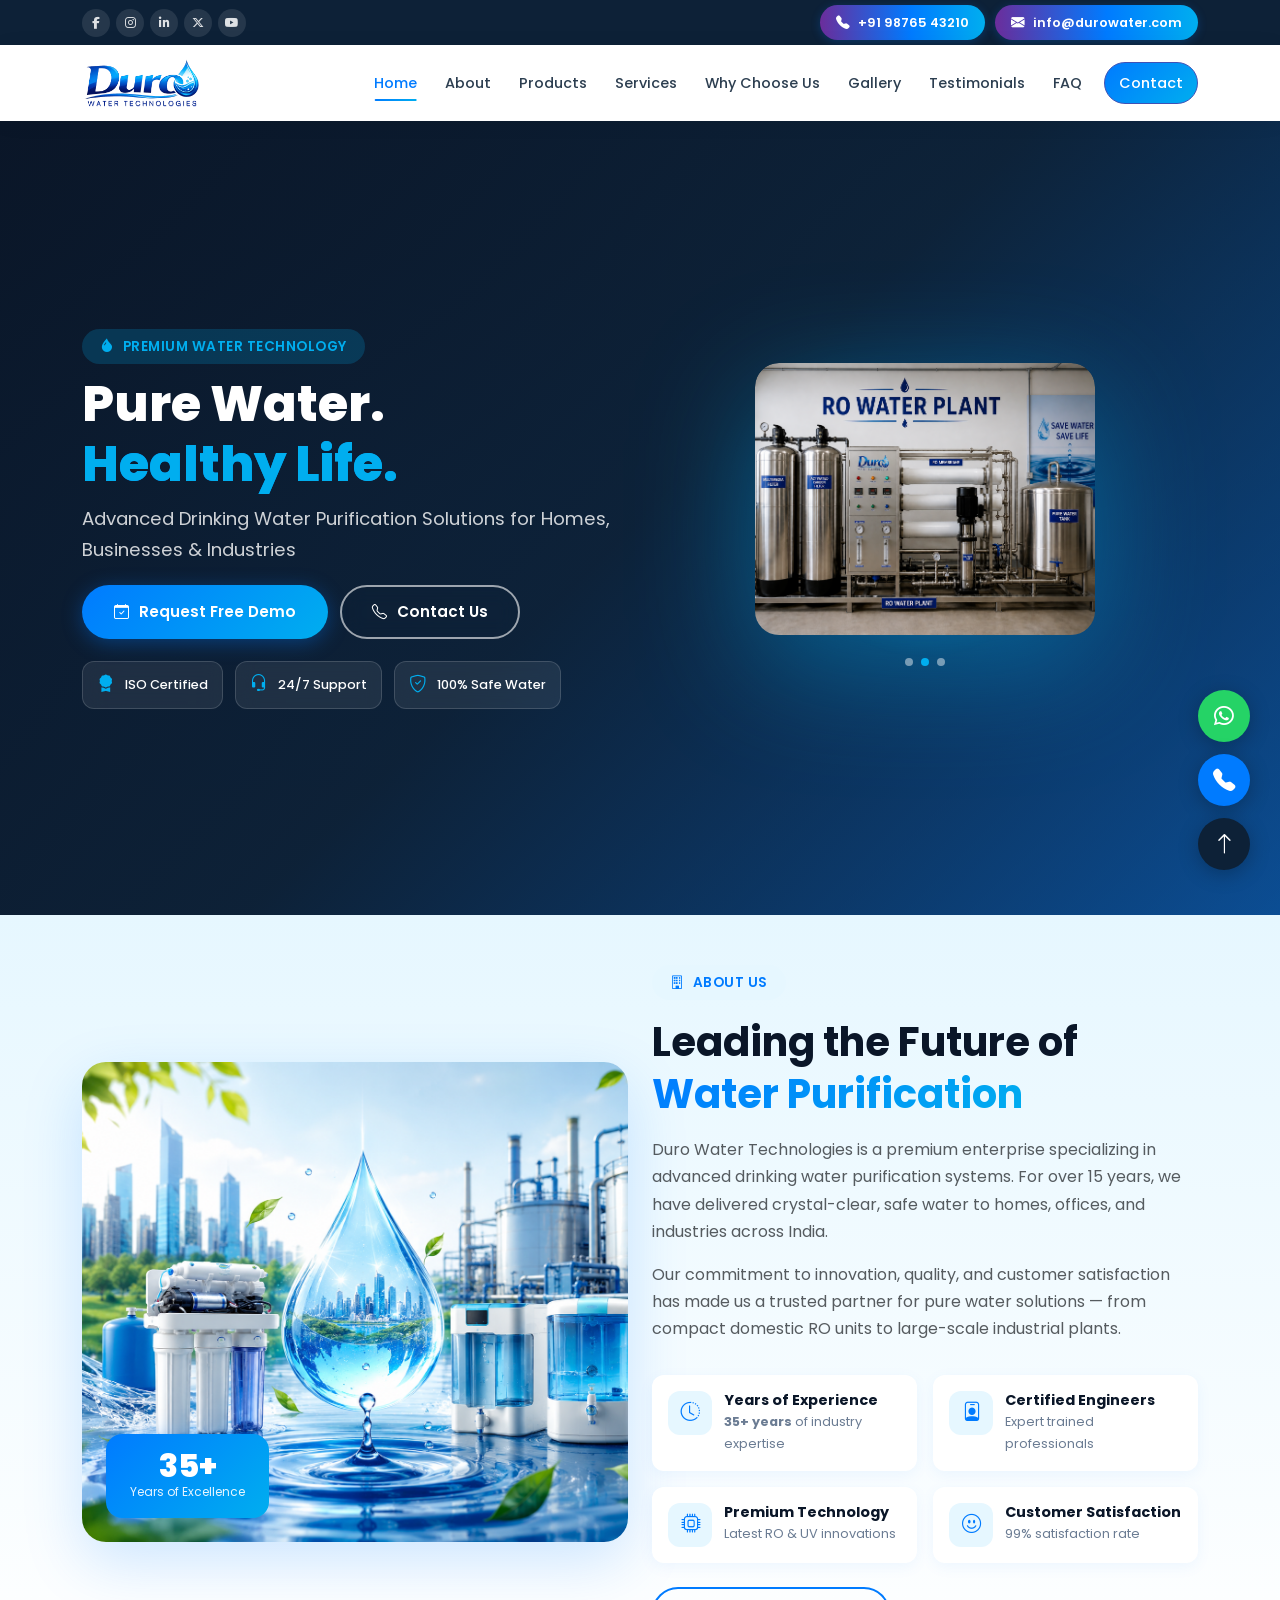
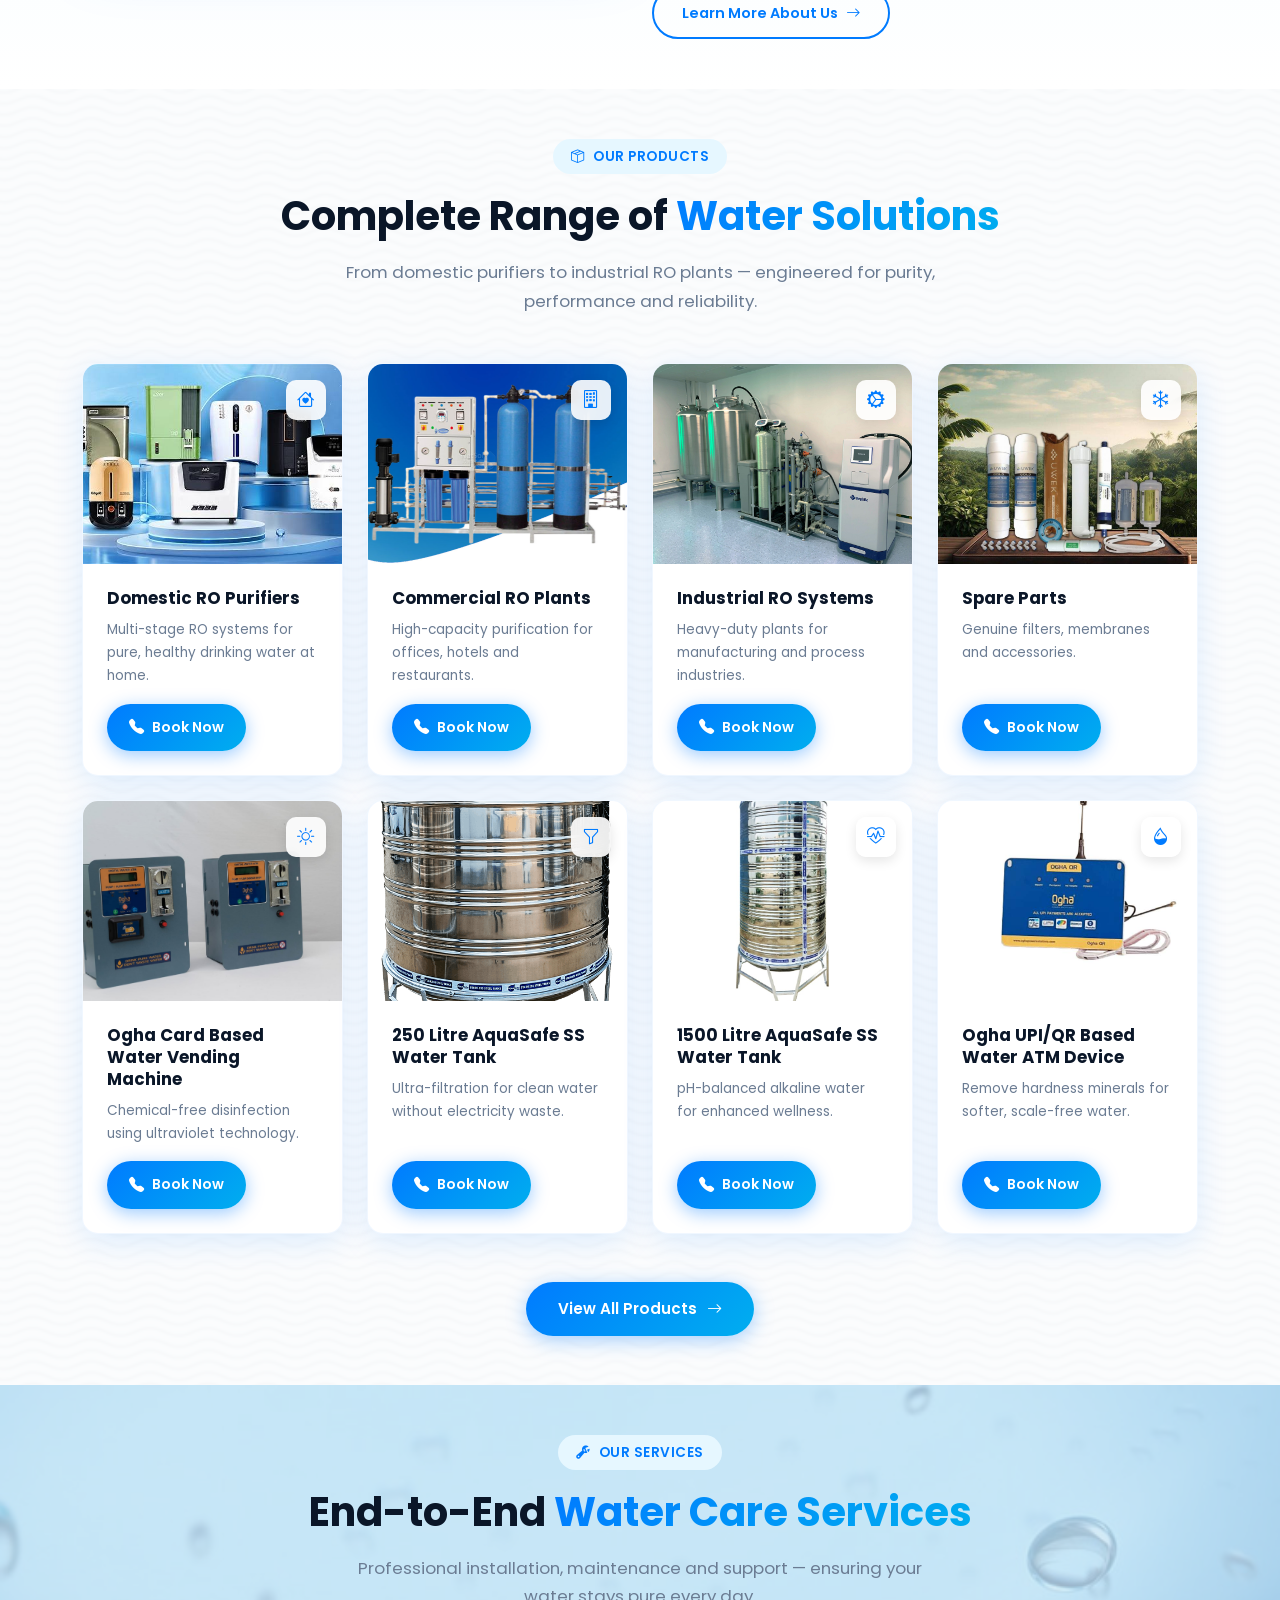
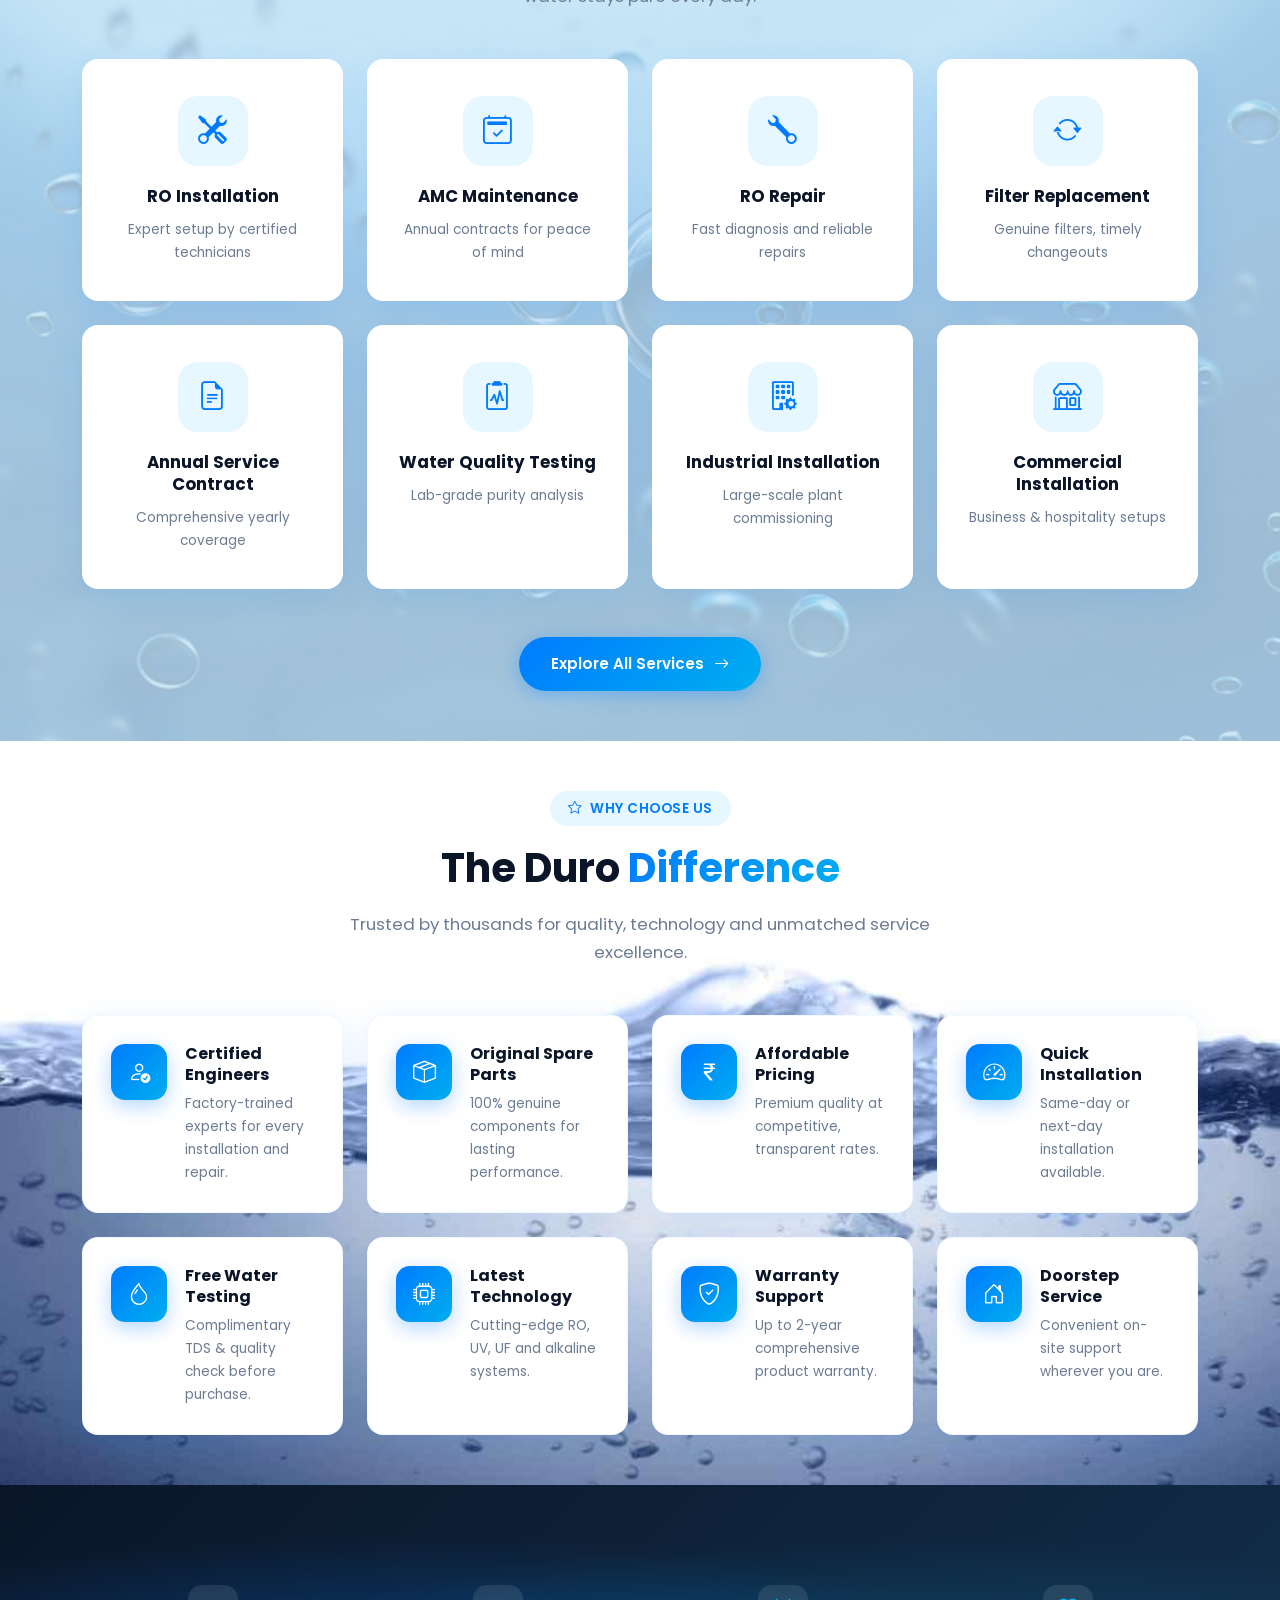
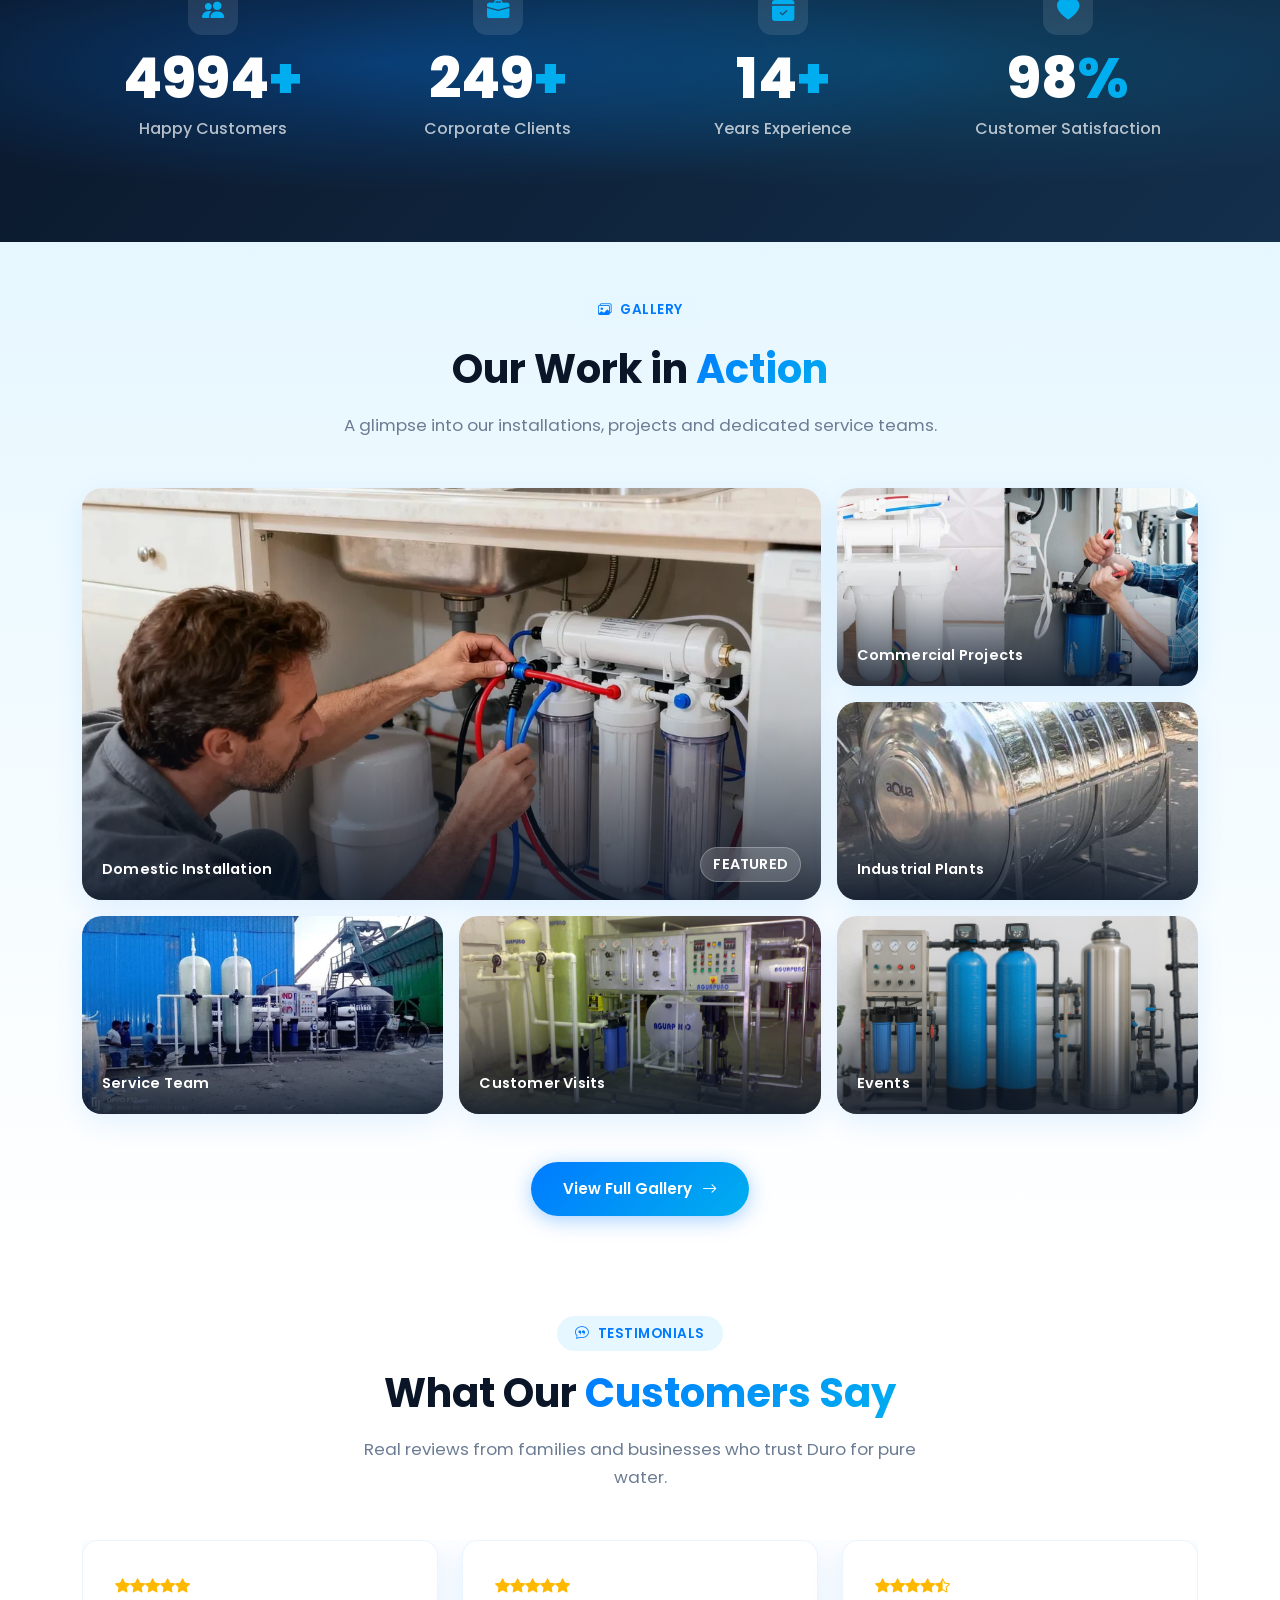
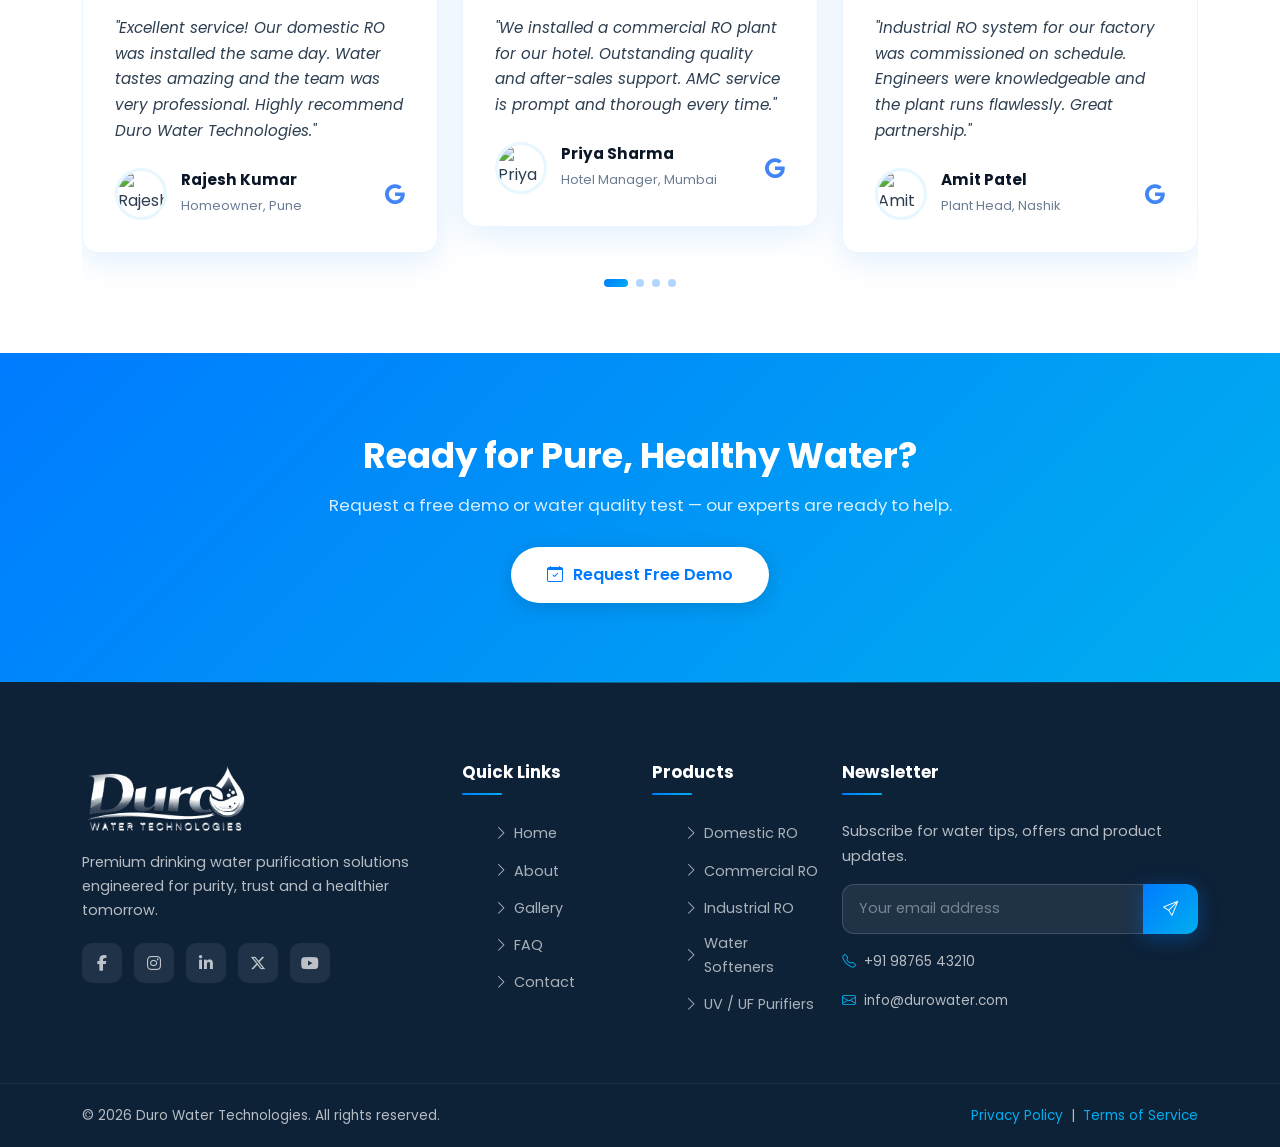
==== index.html @ e3fce948 "first commit" ====
<!DOCTYPE html>
<html lang="en">
<head>
  <meta charset="UTF-8">
  <meta name="viewport" content="width=device-width, initial-scale=1.0">
  <meta http-equiv="X-UA-Compatible" content="IE=edge">

  <!-- SEO Meta Tags -->
  <title>Duro Water Technologies | Premium Drinking Water Purifiers & RO Systems</title>
  <meta name="description" content="Duro Water Technologies provides advanced drinking water purification solutions. Domestic RO, commercial RO plants, industrial systems, installation & AMC services. Pure Water. Healthy Life.">
  <meta name="keywords" content="water purifier, RO system, drinking water, water softener, UV purifier, alkaline water, commercial RO, industrial RO, Duro Water Technologies">
  <meta name="author" content="Duro Water Technologies">
  <meta name="robots" content="index, follow">
  <link rel="canonical" href="https://www.durowater.com/">

  <!-- Open Graph -->
  <meta property="og:type" content="website">
  <meta property="og:url" content="https://www.durowater.com/">
  <meta property="og:title" content="Duro Water Technologies | Pure Water. Healthy Life.">
  <meta property="og:description" content="Advanced drinking water purification solutions for homes, businesses and industries. ISO certified. 24/7 support.">
  <meta property="og:image" content="https://images.unsplash.com/photo-1548839140-29a749e1cf4d?w=1200">
  <meta property="og:site_name" content="Duro Water Technologies">
  <meta property="og:locale" content="en_US">

  <!-- Twitter Card -->
  <meta name="twitter:card" content="summary_large_image">
  <meta name="twitter:title" content="Duro Water Technologies | Pure Water. Healthy Life.">
  <meta name="twitter:description" content="Advanced drinking water purification solutions. Premium technology you can trust.">
  <meta name="twitter:image" content="https://images.unsplash.com/photo-1548839140-29a749e1cf4d?w=1200">

  <!-- Favicon -->
  <link rel="icon" type="image/png" href="images/logo.png">
  <link rel="apple-touch-icon" href="images/logo.png">

  <!-- Google Fonts - Poppins -->
  <link rel="preconnect" href="https://fonts.googleapis.com">
  <link rel="preconnect" href="https://fonts.gstatic.com" crossorigin>
  <link href="https://fonts.googleapis.com/css2?family=Poppins:wght@300;400;500;600;700;800&display=swap" rel="stylesheet">

  <!-- Bootstrap 5.3 -->
  <link href="https://cdn.jsdelivr.net/npm/bootstrap@5.3.3/dist/css/bootstrap.min.css" rel="stylesheet">
  <!-- Bootstrap Icons -->
  <link href="https://cdn.jsdelivr.net/npm/bootstrap-icons@1.11.3/font/bootstrap-icons.min.css" rel="stylesheet">
  <!-- Font Awesome -->
  <link href="https://cdnjs.cloudflare.com/ajax/libs/font-awesome/6.5.1/css/all.min.css" rel="stylesheet">
  <!-- AOS -->
  <link href="https://unpkg.com/aos@2.3.4/dist/aos.css" rel="stylesheet">
  <!-- Swiper -->
  <link href="https://cdn.jsdelivr.net/npm/swiper@11/swiper-bundle.min.css" rel="stylesheet">

  <!-- Custom CSS -->
  <link rel="stylesheet" href="css/style.css">
  <link rel="stylesheet" href="css/responsive.css">

  <!-- Schema Markup -->
  <script type="application/ld+json">
  {
    "@context": "https://schema.org",
    "@type": "Organization",
    "name": "Duro Water Technologies",
    "url": "https://www.durowater.com",
    "logo": "https://www.durowater.com/images/logo.png",
    "description": "Premium drinking water purification solutions for domestic, commercial and industrial use.",
    "contactPoint": {
      "@type": "ContactPoint",
      "telephone": "+91-98765-43210",
      "contactType": "customer service",
      "availableLanguage": ["English", "Hindi"],
      "areaServed": "IN"
    },
    "sameAs": [
      "https://www.facebook.com/durowater",
      "https://www.instagram.com/durowater",
      "https://www.linkedin.com/company/durowater",
      "https://twitter.com/durowater"
    ],
    "address": {
      "@type": "PostalAddress",
      "streetAddress": "42, Technology Park, Industrial Area",
      "addressLocality": "Pune",
      "addressRegion": "Maharashtra",
      "postalCode": "411001",
      "addressCountry": "IN"
    }
  }
  </script>
  <script type="application/ld+json">
  {
    "@context": "https://schema.org",
    "@type": "LocalBusiness",
    "name": "Duro Water Technologies",
    "image": "https://images.unsplash.com/photo-1548839140-29a749e1cf4d?w=800",
    "telephone": "+91-98765-43210",
    "email": "info@durowater.com",
    "priceRange": "$$",
    "openingHours": "Mo-Sa 09:00-18:00",
    "address": {
      "@type": "PostalAddress",
      "streetAddress": "42, Technology Park, Industrial Area",
      "addressLocality": "Pune",
      "addressRegion": "Maharashtra",
      "postalCode": "411001",
      "addressCountry": "IN"
    }
  }
  </script>
</head>
<body>
  <a href="#main-content" class="skip-link">Skip to main content</a>

  <!-- Page Loader -->
  <div id="page-loader" role="status" aria-label="Loading">
    <div class="loader-content">
      <img src="images/logo.png" alt="Duro Water Technologies" class="loader-logo" width="160" height="70">
      <p>Loading...</p>
    </div>
  </div>

  <!-- Top Bar -->
  <div class="top-bar d-none d-lg-block">
    <div class="container">
      <div class="d-flex justify-content-between align-items-center">
        <div class="social-links">
          <a href="#" aria-label="Facebook"><i class="fab fa-facebook-f"></i></a>
          <a href="#" aria-label="Instagram"><i class="fab fa-instagram"></i></a>
          <a href="#" aria-label="LinkedIn"><i class="fab fa-linkedin-in"></i></a>
          <a href="#" aria-label="Twitter"><i class="fab fa-x-twitter"></i></a>
          <a href="#" aria-label="YouTube"><i class="fab fa-youtube"></i></a>
        </div>
        <div class="top-bar-contact">
          <a href="tel:+919876543210" class="contact-pill"><i class="bi bi-telephone-fill"></i> +91 98765 43210</a>
          <a href="mailto:info@durowater.com" class="contact-pill"><i class="bi bi-envelope-fill"></i> info@durowater.com</a>
        </div>
      </div>
    </div>
  </div>

  <!-- Navigation -->
  <nav class="navbar navbar-expand-lg navbar-duro sticky-top" aria-label="Main navigation">
    <div class="container">
      <a class="navbar-brand" href="index.html">
        <img src="images/logo.png" alt="Duro Water Technologies" class="brand-logo" width="200" height="52">
      </a>
      <button class="navbar-toggler border-0" type="button" data-bs-toggle="collapse" data-bs-target="#mainNav" aria-controls="mainNav" aria-expanded="false" aria-label="Toggle navigation">
        <i class="bi bi-list fs-2 text-primary"></i>
      </button>
      <div class="collapse navbar-collapse" id="mainNav">
        <ul class="navbar-nav ms-auto align-items-lg-center">
          <li class="nav-item"><a class="nav-link active" href="index.html">Home</a></li>
          <li class="nav-item"><a class="nav-link" href="about.html">About</a></li>
          <li class="nav-item"><a class="nav-link" href="products.html">Products</a></li>
          <li class="nav-item"><a class="nav-link" href="services.html">Services</a></li>
          <li class="nav-item"><a class="nav-link" href="index.html#why-us">Why Choose Us</a></li>
          <li class="nav-item"><a class="nav-link" href="gallery.html">Gallery</a></li>
          <li class="nav-item"><a class="nav-link" href="index.html#testimonials">Testimonials</a></li>
          <li class="nav-item"><a class="nav-link" href="index.html#faq">FAQ</a></li>
          <li class="nav-item"><a class="nav-link nav-cta ripple" href="contact.html">Contact</a></li>
        </ul>
      </div>
    </div>
  </nav>

  <main id="main-content">
    <!-- ========== HERO ========== -->
    <section class="hero-section" id="home" aria-label="Hero">
      <div class="bubbles" aria-hidden="true"></div>
      <div class="container">
        <div class="row align-items-center">
          <div class="col-lg-6 hero-content" data-aos="fade-right">
            <span class="section-badge" style="background:rgba(0,174,239,0.2);color:#00AEEF;">
              <i class="bi bi-droplet-fill"></i> Premium Water Technology
            </span>
            <h1>Pure Water.<br><span class="text-gradient" style="-webkit-text-fill-color:#00AEEF;">Healthy Life.</span></h1>
            <p class="hero-tagline">Advanced Drinking Water Purification Solutions for Homes, Businesses &amp; Industries</p>
            <div class="hero-buttons">
              <a href="contact.html" class="btn-primary-custom ripple">
                <i class="bi bi-calendar-check"></i> Request Free Demo
              </a>
              <a href="contact.html" class="btn-outline-custom ripple">
                <i class="bi bi-telephone"></i> Contact Us
              </a>
            </div>
            <div class="trust-badges">
              <div class="trust-badge" data-aos="fade-up" data-aos-delay="100">
                <i class="bi bi-award-fill"></i> ISO Certified
              </div>
              <div class="trust-badge" data-aos="fade-up" data-aos-delay="200">
                <i class="bi bi-headset"></i> 24/7 Support
              </div>
              <div class="trust-badge" data-aos="fade-up" data-aos-delay="300">
                <i class="bi bi-shield-check"></i> 100% Safe Water
              </div>
            </div>
          </div>
          <div class="col-lg-6 hero-image-wrap" data-aos="fade-left" data-aos-delay="200">
            <div class="hero-glow" aria-hidden="true"></div>
            <div class="swiper hero-swiper" aria-label="Product image slider">
              <div class="swiper-wrapper">
                <div class="swiper-slide">
                  <img src="images/herotank.png" alt="Duro Water Technologies stainless steel water tank" width="420" height="500" loading="eager">
                </div>
                <div class="swiper-slide">
                  <img src="images/herotank1.png" alt="Duro Water Technologies water purification tank" width="420" height="500" loading="lazy">
                </div>
                <div class="swiper-slide">
                  <img src="images/herotank2.png" alt="Duro Water Technologies water purification tank" width="420" height="500" loading="lazy">
                </div>
              </div>
              <div class="swiper-pagination hero-swiper-pagination"></div>
            </div>
          </div>
        </div>
      </div>
    </section>

    <div class="wave-divider" aria-hidden="true">
      <svg viewBox="0 0 1440 80" preserveAspectRatio="none"><path class="wave-fill" d="M0,40 C240,80 480,0 720,40 C960,80 1200,0 1440,40 L1440,80 L0,80 Z"></path></svg>
    </div>

    <!-- ========== ABOUT ========== -->
    <section class="about-section section-padding" id="about">
      <div class="container">
        <div class="row align-items-center">
          <div class="col-lg-6" data-aos="fade-right">
            <div class="about-image">
              <img src="images/about.png" alt="Duro Water Technologies facility and water purification technology" width="600" height="480" loading="lazy">
              <div class="experience-badge">
                <div class="num"><span class="counter" data-target="35">1</span>+</div>
                <div class="label">Years of Excellence</div>
              </div>
            </div>
          </div>
          <div class="col-lg-6" data-aos="fade-left">
            <span class="section-badge"><i class="bi bi-building"></i> About Us</span>
            <h2 class="section-title">Leading the Future of <span class="text-gradient">Water Purification</span></h2>
            <p class="text-muted mb-3">Duro Water Technologies is a premium enterprise specializing in advanced drinking water purification systems. For over 15 years, we have delivered crystal-clear, safe water to homes, offices, and industries across India.</p>
            <p class="text-muted mb-4">Our commitment to innovation, quality, and customer satisfaction has made us a trusted partner for pure water solutions — from compact domestic RO units to large-scale industrial plants.</p>
            <div class="about-features">
              <div class="about-feature">
                <div class="icon"><i class="bi bi-clock-history"></i></div>
                <div>
                  <h5>Years of Experience</h5>
                  <p><b>35+ years</b> of industry expertise</p>
                </div>
              </div>
              <div class="about-feature">
                <div class="icon"><i class="bi bi-person-badge"></i></div>
                <div>
                  <h5>Certified Engineers</h5>
                  <p>Expert trained professionals</p>
                </div>
              </div>
              <div class="about-feature">
                <div class="icon"><i class="bi bi-cpu"></i></div>
                <div>
                  <h5>Premium Technology</h5>
                  <p>Latest RO &amp; UV innovations</p>
                </div>
              </div>
              <div class="about-feature">
                <div class="icon"><i class="bi bi-emoji-smile"></i></div>
                <div>
                  <h5>Customer Satisfaction</h5>
                  <p>99% satisfaction rate</p>
                </div>
              </div>
            </div>
            <a href="about.html" class="btn-outline-blue ripple mt-4">Learn More About Us <i class="bi bi-arrow-right"></i></a>
          </div>
        </div>
      </div>
    </section>

    <!-- ========== PRODUCTS ========== -->
    <section class="products-section section-padding" id="products">
      <div class="container">
        <div class="text-center" data-aos="fade-up">
          <span class="section-badge"><i class="bi bi-box-seam"></i> Our Products</span>
          <h2 class="section-title">Complete Range of <span class="text-gradient">Water Solutions</span></h2>
          <p class="section-subtitle">From domestic purifiers to industrial RO plants — engineered for purity, performance and reliability.</p>
        </div>
        <div class="row g-4">
          <div class="col-sm-6 col-lg-4 col-xl-3" data-aos="fade-up" data-aos-delay="50">
            <div class="product-card">
              <div class="product-img">
                <img src="images/products/2.jpg" alt="Domestic RO Water Purifier" loading="lazy" width="400" height="200">
                <div class="product-icon"><i class="bi bi-house-heart"></i></div>
              </div>
              <div class="product-body">
                <h4>Domestic RO Purifiers</h4>
                <p>Multi-stage RO systems for pure, healthy drinking water at home.</p>
                <a href="tel:+919876543210" class="btn-book-now"><i class="bi bi-telephone-fill"></i> Book Now</a>
              </div>
            </div>
          </div>
          <div class="col-sm-6 col-lg-4 col-xl-3" data-aos="fade-up" data-aos-delay="100">
            <div class="product-card">
              <div class="product-img">
                <img src="images/products/6.jpg" alt="Commercial RO Plant" loading="lazy" width="400" height="200">
                <div class="product-icon"><i class="bi bi-building"></i></div>
              </div>
              <div class="product-body">
                <h4>Commercial RO Plants</h4>
                <p>High-capacity purification for offices, hotels and restaurants.</p>
                <a href="tel:+919876543210" class="btn-book-now"><i class="bi bi-telephone-fill"></i> Book Now</a>
              </div>
            </div>
          </div>
          <div class="col-sm-6 col-lg-4 col-xl-3" data-aos="fade-up" data-aos-delay="150">
            <div class="product-card">
              <div class="product-img">
                <img src="images/products/7.jpg" alt="Industrial RO System" loading="lazy" width="400" height="200">
                <div class="product-icon"><i class="bi bi-gear-wide-connected"></i></div>
              </div>
              <div class="product-body">
                <h4>Industrial RO Systems</h4>
                <p>Heavy-duty plants for manufacturing and process industries.</p>
                <a href="tel:+919876543210" class="btn-book-now"><i class="bi bi-telephone-fill"></i> Book Now</a>
              </div>
            </div>
          </div>
          <div class="col-sm-6 col-lg-4 col-xl-3" data-aos="fade-up" data-aos-delay="200">
            <div class="product-card">
              <div class="product-img">
                <img src="images/products/5.jpg" alt="Water Cooler" loading="lazy" width="400" height="200">
                <div class="product-icon"><i class="bi bi-snow"></i></div>
              </div>
              <div class="product-body">
                <h4>Spare Parts</h4>
                <p>Genuine filters, membranes and accessories.</p>
                <a href="tel:+919876543210" class="btn-book-now"><i class="bi bi-telephone-fill"></i> Book Now</a>
              </div>
            </div>
          </div>


          <div class="col-sm-6 col-lg-4 col-xl-3" data-aos="fade-up" data-aos-delay="50">
            <div class="product-card">
              <div class="product-img">
                <img src="images/products/1.jpeg" alt="UV Water Purifier" loading="lazy" width="400" height="200">
                <div class="product-icon"><i class="bi bi-sun"></i></div>
              </div>
              <div class="product-body">
                <h4>Ogha Card Based Water Vending Machine</h4>
                <p>Chemical-free disinfection using ultraviolet technology.</p>
                <a href="tel:+919876543210" class="btn-book-now"><i class="bi bi-telephone-fill"></i> Book Now</a>
              </div>
            </div>
          </div>
          <div class="col-sm-6 col-lg-4 col-xl-3" data-aos="fade-up" data-aos-delay="100">
            <div class="product-card">
              <div class="product-img">
                <img src="images/products/3.jpg" alt="UF Water Purifier" loading="lazy" width="400" height="200">
                <div class="product-icon"><i class="bi bi-funnel"></i></div>
              </div>
              <div class="product-body">
                <h4>250 Litre AquaSafe SS Water Tank</h4>
                <p>Ultra-filtration for clean water without electricity waste.</p>
                <a href="tel:+919876543210" class="btn-book-now"><i class="bi bi-telephone-fill"></i> Book Now</a>
              </div>
            </div>
          </div>
          <div class="col-sm-6 col-lg-4 col-xl-3" data-aos="fade-up" data-aos-delay="150">
            <div class="product-card">
              <div class="product-img">
                <img src="images/products/4.jpg" alt="Alkaline Water Purifier" loading="lazy" width="400" height="200">
                <div class="product-icon"><i class="bi bi-heart-pulse"></i></div>
              </div>
              <div class="product-body">
                <h4>1500 Litre AquaSafe SS Water Tank</h4>
                <p>pH-balanced alkaline water for enhanced wellness.</p>
                <a href="tel:+919876543210" class="btn-book-now"><i class="bi bi-telephone-fill"></i> Book Now</a>
              </div>
            </div>
          </div>
          

          <div class="col-sm-6 col-lg-4 col-xl-3" data-aos="fade-up" data-aos-delay="200">
            <div class="product-card">
              <div class="product-img">
                <img src="images/products/8.jpg" alt="Water Softener System" loading="lazy" width="400" height="200">
                <div class="product-icon"><i class="bi bi-droplet-half"></i></div>
              </div>
              <div class="product-body">
                <h4>Ogha UPI/QR Based Water ATM Device</h4>
                <p>Remove hardness minerals for softer, scale-free water.</p>
                <a href="tel:+919876543210" class="btn-book-now"><i class="bi bi-telephone-fill"></i> Book Now</a>
              </div>
            </div>
          </div>
          <!-- <div class="col-sm-6 col-lg-4 col-xl-3" data-aos="fade-up" data-aos-delay="50">
            <div class="product-card">
              <div class="product-img">
                <img src="https://images.unsplash.com/photo-1576091160399-112ba8d25d1d?w=500&q=80" alt="Water Dispenser" loading="lazy" width="400" height="200">
                <div class="product-icon"><i class="bi bi-cup-straw"></i></div>
              </div>
              <div class="product-body">
                <h4>Water Dispensers</h4>
                <p>Hot &amp; cold dispensers with elegant design.</p>
                <a href="tel:+919876543210" class="btn-book-now"><i class="bi bi-telephone-fill"></i> Book Now</a>
              </div>
            </div>
          </div> -->
          <!-- <div class="col-sm-6 col-lg-4 col-xl-3" data-aos="fade-up" data-aos-delay="100">
            <div class="product-card">
              <div class="product-img">
                <img src="https://images.unsplash.com/photo-1581092162384-8987c1d64718?w=500&q=80" alt="RO Spare Parts" loading="lazy" width="400" height="200">
                <div class="product-icon"><i class="bi bi-tools"></i></div>
              </div>
              <div class="product-body">
                <h4>Spare Parts</h4>
                <p>Genuine filters, membranes and accessories.</p>
                <a href="tel:+919876543210" class="btn-book-now"><i class="bi bi-telephone-fill"></i> Book Now</a>
              </div>
            </div>
          </div> -->
        </div>
        <div class="text-center mt-5" data-aos="fade-up">
          <a href="products.html" class="btn-primary-custom ripple">View All Products <i class="bi bi-arrow-right"></i></a>
        </div>
      </div>
    </section>

    <div class="wave-divider light" aria-hidden="true">
      <svg viewBox="0 0 1440 80" preserveAspectRatio="none"><path class="wave-fill" d="M0,40 C360,0 720,80 1080,40 C1260,20 1380,60 1440,40 L1440,80 L0,80 Z"></path></svg>
    </div>

    <!-- ========== SERVICES ========== -->
    <section class="services-section section-padding" id="services">
      <div class="container">
        <div class="text-center" data-aos="fade-up">
          <span class="section-badge"><i class="bi bi-wrench-adjustable"></i> Our Services</span>
          <h2 class="section-title">End-to-End <span class="text-gradient">Water Care Services</span></h2>
          <p class="section-subtitle">Professional installation, maintenance and support — ensuring your water stays pure every day.</p>
        </div>
        <div class="row g-4">
          <div class="col-6 col-md-4 col-lg-3" data-aos="zoom-in" data-aos-delay="50">
            <div class="service-card">
              <div class="service-icon"><i class="bi bi-tools"></i></div>
              <h4>RO Installation</h4>
              <p>Expert setup by certified technicians</p>
            </div>
          </div>
          <div class="col-6 col-md-4 col-lg-3" data-aos="zoom-in" data-aos-delay="100">
            <div class="service-card">
              <div class="service-icon"><i class="bi bi-calendar2-check"></i></div>
              <h4>AMC Maintenance</h4>
              <p>Annual contracts for peace of mind</p>
            </div>
          </div>
          <div class="col-6 col-md-4 col-lg-3" data-aos="zoom-in" data-aos-delay="150">
            <div class="service-card">
              <div class="service-icon"><i class="bi bi-wrench"></i></div>
              <h4>RO Repair</h4>
              <p>Fast diagnosis and reliable repairs</p>
            </div>
          </div>
          <div class="col-6 col-md-4 col-lg-3" data-aos="zoom-in" data-aos-delay="200">
            <div class="service-card">
              <div class="service-icon"><i class="bi bi-arrow-repeat"></i></div>
              <h4>Filter Replacement</h4>
              <p>Genuine filters, timely changeouts</p>
            </div>
          </div>
          <div class="col-6 col-md-4 col-lg-3" data-aos="zoom-in" data-aos-delay="50">
            <div class="service-card">
              <div class="service-icon"><i class="bi bi-file-earmark-text"></i></div>
              <h4>Annual Service Contract</h4>
              <p>Comprehensive yearly coverage</p>
            </div>
          </div>
          <div class="col-6 col-md-4 col-lg-3" data-aos="zoom-in" data-aos-delay="100">
            <div class="service-card">
              <div class="service-icon"><i class="bi bi-clipboard2-pulse"></i></div>
              <h4>Water Quality Testing</h4>
              <p>Lab-grade purity analysis</p>
            </div>
          </div>
          <div class="col-6 col-md-4 col-lg-3" data-aos="zoom-in" data-aos-delay="150">
            <div class="service-card">
              <div class="service-icon"><i class="bi bi-building-gear"></i></div>
              <h4>Industrial Installation</h4>
              <p>Large-scale plant commissioning</p>
            </div>
          </div>
          <div class="col-6 col-md-4 col-lg-3" data-aos="zoom-in" data-aos-delay="200">
            <div class="service-card">
              <div class="service-icon"><i class="bi bi-shop"></i></div>
              <h4>Commercial Installation</h4>
              <p>Business &amp; hospitality setups</p>
            </div>
          </div>
          <!-- <div class="col-6 col-md-4 col-lg-3" data-aos="zoom-in" data-aos-delay="50">
            <div class="service-card">
              <div class="service-icon"><i class="bi bi-lightning-charge"></i></div>
              <h4>Emergency Service</h4>
              <p>Rapid response when you need it</p>
            </div>
          </div>
          <div class="col-6 col-md-4 col-lg-3" data-aos="zoom-in" data-aos-delay="100">
            <div class="service-card">
              <div class="service-icon"><i class="bi bi-geo-alt"></i></div>
              <h4>On-site Support</h4>
              <p>Doorstep service at your location</p>
            </div>
          </div> -->
        </div>
        <div class="text-center mt-5" data-aos="fade-up">
          <a href="services.html" class="btn-primary-custom ripple">Explore All Services <i class="bi bi-arrow-right"></i></a>
        </div>
      </div>
    </section>

    <!-- ========== WHY CHOOSE US ========== -->
    <section class="why-section section-padding" id="why-us">
      <div class="container">
        <div class="text-center" data-aos="fade-up">
          <span class="section-badge"><i class="bi bi-star"></i> Why Choose Us</span>
          <h2 class="section-title">The Duro <span class="text-gradient">Difference</span></h2>
          <p class="section-subtitle">Trusted by thousands for quality, technology and unmatched service excellence.</p>
        </div>
        <div class="row g-4">
          <div class="col-md-6 col-lg-3" data-aos="fade-up" data-aos-delay="50">
            <div class="feature-card">
              <div class="feature-icon"><i class="bi bi-person-check"></i></div>
              <div>
                <h4>Certified Engineers</h4>
                <p>Factory-trained experts for every installation and repair.</p>
              </div>
            </div>
          </div>
          <div class="col-md-6 col-lg-3" data-aos="fade-up" data-aos-delay="100">
            <div class="feature-card">
              <div class="feature-icon"><i class="bi bi-box-seam"></i></div>
              <div>
                <h4>Original Spare Parts</h4>
                <p>100% genuine components for lasting performance.</p>
              </div>
            </div>
          </div>
          <div class="col-md-6 col-lg-3" data-aos="fade-up" data-aos-delay="150">
            <div class="feature-card">
              <div class="feature-icon"><i class="bi bi-currency-rupee"></i></div>
              <div>
                <h4>Affordable Pricing</h4>
                <p>Premium quality at competitive, transparent rates.</p>
              </div>
            </div>
          </div>
          <div class="col-md-6 col-lg-3" data-aos="fade-up" data-aos-delay="200">
            <div class="feature-card">
              <div class="feature-icon"><i class="bi bi-speedometer2"></i></div>
              <div>
                <h4>Quick Installation</h4>
                <p>Same-day or next-day installation available.</p>
              </div>
            </div>
          </div>
          <div class="col-md-6 col-lg-3" data-aos="fade-up" data-aos-delay="50">
            <div class="feature-card">
              <div class="feature-icon"><i class="bi bi-droplet"></i></div>
              <div>
                <h4>Free Water Testing</h4>
                <p>Complimentary TDS &amp; quality check before purchase.</p>
              </div>
            </div>
          </div>
          <div class="col-md-6 col-lg-3" data-aos="fade-up" data-aos-delay="100">
            <div class="feature-card">
              <div class="feature-icon"><i class="bi bi-cpu"></i></div>
              <div>
                <h4>Latest Technology</h4>
                <p>Cutting-edge RO, UV, UF and alkaline systems.</p>
              </div>
            </div>
          </div>
          <div class="col-md-6 col-lg-3" data-aos="fade-up" data-aos-delay="150">
            <div class="feature-card">
              <div class="feature-icon"><i class="bi bi-shield-check"></i></div>
              <div>
                <h4>Warranty Support</h4>
                <p>Up to 2-year comprehensive product warranty.</p>
              </div>
            </div>
          </div>
          <div class="col-md-6 col-lg-3" data-aos="fade-up" data-aos-delay="200">
            <div class="feature-card">
              <div class="feature-icon"><i class="bi bi-house-door"></i></div>
              <div>
                <h4>Doorstep Service</h4>
                <p>Convenient on-site support wherever you are.</p>
              </div>
            </div>
          </div>
        </div>
      </div>
    </section>

    <!-- ========== STATISTICS ========== -->
    <section class="stats-section" aria-label="Company statistics">
      <div class="bubbles" aria-hidden="true"></div>
      <div class="container">
        <div class="row">
          <div class="col-6 col-md-3" data-aos="fade-up" data-aos-delay="50">
            <div class="stat-item">
              <div class="stat-icon"><i class="bi bi-people-fill"></i></div>
              <div class="stat-number"><span class="counter" data-target="5000">0</span><span class="suffix">+</span></div>
              <div class="stat-label">Happy Customers</div>
            </div>
          </div>
          <div class="col-6 col-md-3" data-aos="fade-up" data-aos-delay="100">
            <div class="stat-item">
              <div class="stat-icon"><i class="bi bi-briefcase-fill"></i></div>
              <div class="stat-number"><span class="counter" data-target="250">0</span><span class="suffix">+</span></div>
              <div class="stat-label">Corporate Clients</div>
            </div>
          </div>
          <div class="col-6 col-md-3" data-aos="fade-up" data-aos-delay="150">
            <div class="stat-item">
              <div class="stat-icon"><i class="bi bi-calendar-check-fill"></i></div>
              <div class="stat-number"><span class="counter" data-target="15">0</span><span class="suffix">+</span></div>
              <div class="stat-label">Years Experience</div>
            </div>
          </div>
          <div class="col-6 col-md-3" data-aos="fade-up" data-aos-delay="200">
            <div class="stat-item">
              <div class="stat-icon"><i class="bi bi-heart-fill"></i></div>
              <div class="stat-number"><span class="counter" data-target="99">0</span><span class="suffix">%</span></div>
              <div class="stat-label">Customer Satisfaction</div>
            </div>
          </div>
        </div>
      </div>
    </section>

    <!-- ========== GALLERY PREVIEW ========== -->
    <section class="gallery-section section-padding" id="gallery">
      <div class="container">
        <div class="text-center" data-aos="fade-up">
          <span class="section-badge"><i class="bi bi-images"></i> Gallery</span>
          <h2 class="section-title">Our Work in <span class="text-gradient">Action</span></h2>
          <p class="section-subtitle">A glimpse into our installations, projects and dedicated service teams.</p>
        </div>
        <div class="gallery-grid gallery-grid--bento" data-aos="fade-up">
          <div class="gallery-item" data-category="domestic">
            <img src="images/gallery/1.jpg" alt="Domestic RO installation" loading="lazy" width="800" height="600">
            <div class="gallery-zoom"><i class="bi bi-zoom-in"></i></div>
            <div class="gallery-overlay">
              <span>Domestic Installation</span>
              <span class="gallery-tag">Featured</span>
            </div>
          </div>
          <div class="gallery-item" data-category="commercial">
            <img src="images/gallery/2.jpg" alt="Commercial RO project" loading="lazy" width="400" height="300">
            <div class="gallery-zoom"><i class="bi bi-zoom-in"></i></div>
            <div class="gallery-overlay"><span>Commercial Projects</span></div>
          </div>
          <div class="gallery-item" data-category="industrial">
            <img src="images/gallery/3.jpeg" alt="Industrial RO plant" loading="lazy" width="400" height="300">
            <div class="gallery-zoom"><i class="bi bi-zoom-in"></i></div>
            <div class="gallery-overlay"><span>Industrial Plants</span></div>
          </div>
          <div class="gallery-item" data-category="team">
            <img src="images/gallery/4.jpg" alt="Duro service team" loading="lazy" width="400" height="300">
            <div class="gallery-zoom"><i class="bi bi-zoom-in"></i></div>
            <div class="gallery-overlay"><span>Service Team</span></div>
          </div>
          <div class="gallery-item" data-category="visits">
            <img src="images/gallery/5.jpg" alt="Customer visit" loading="lazy" width="400" height="300">
            <div class="gallery-zoom"><i class="bi bi-zoom-in"></i></div>
            <div class="gallery-overlay"><span>Customer Visits</span></div>
          </div>
          <div class="gallery-item" data-category="events">
            <img src="images/gallery/6.jpeg" alt="Duro Water company event" loading="lazy" width="400" height="300">
            <div class="gallery-zoom"><i class="bi bi-zoom-in"></i></div>
            <div class="gallery-overlay"><span>Events</span></div>
          </div>
        </div>
        <div class="text-center mt-5" data-aos="fade-up">
          <a href="gallery.html" class="btn-primary-custom ripple">View Full Gallery <i class="bi bi-arrow-right"></i></a>
        </div>
      </div>
    </section>

    <!-- Lightbox -->
    <div class="lightbox" id="lightbox" role="dialog" aria-modal="true" aria-label="Image lightbox">
      <button class="lightbox-close" aria-label="Close lightbox"><i class="bi bi-x-lg"></i></button>
      <img id="lightbox-img" src="" alt="">
    </div>

    <!-- ========== TESTIMONIALS ========== -->
    <section class="testimonials-section section-padding" id="testimonials">
      <div class="container">
        <div class="text-center" data-aos="fade-up">
          <span class="section-badge"><i class="bi bi-chat-quote"></i> Testimonials</span>
          <h2 class="section-title">What Our <span class="text-gradient">Customers Say</span></h2>
          <p class="section-subtitle">Real reviews from families and businesses who trust Duro for pure water.</p>
        </div>
        <div class="swiper testimonials-swiper" data-aos="fade-up">
          <div class="swiper-wrapper">
            <div class="swiper-slide">
              <div class="testimonial-card">
                <div class="stars"><i class="bi bi-star-fill"></i><i class="bi bi-star-fill"></i><i class="bi bi-star-fill"></i><i class="bi bi-star-fill"></i><i class="bi bi-star-fill"></i></div>
                <p class="review-text">"Excellent service! Our domestic RO was installed the same day. Water tastes amazing and the team was very professional. Highly recommend Duro Water Technologies."</p>
                <div class="reviewer">
                  <img src="https://randomuser.me/api/portraits/men/32.jpg" alt="Rajesh Kumar" width="52" height="52" loading="lazy">
                  <div>
                    <h5>Rajesh Kumar</h5>
                    <span>Homeowner, Pune</span>
                  </div>
                  <i class="fab fa-google google-badge" aria-label="Google Review"></i>
                </div>
              </div>
            </div>
            <div class="swiper-slide">
              <div class="testimonial-card">
                <div class="stars"><i class="bi bi-star-fill"></i><i class="bi bi-star-fill"></i><i class="bi bi-star-fill"></i><i class="bi bi-star-fill"></i><i class="bi bi-star-fill"></i></div>
                <p class="review-text">"We installed a commercial RO plant for our hotel. Outstanding quality and after-sales support. AMC service is prompt and thorough every time."</p>
                <div class="reviewer">
                  <img src="https://randomuser.me/api/portraits/women/44.jpg" alt="Priya Sharma" width="52" height="52" loading="lazy">
                  <div>
                    <h5>Priya Sharma</h5>
                    <span>Hotel Manager, Mumbai</span>
                  </div>
                  <i class="fab fa-google google-badge" aria-label="Google Review"></i>
                </div>
              </div>
            </div>
            <div class="swiper-slide">
              <div class="testimonial-card">
                <div class="stars"><i class="bi bi-star-fill"></i><i class="bi bi-star-fill"></i><i class="bi bi-star-fill"></i><i class="bi bi-star-fill"></i><i class="bi bi-star-half"></i></div>
                <p class="review-text">"Industrial RO system for our factory was commissioned on schedule. Engineers were knowledgeable and the plant runs flawlessly. Great partnership."</p>
                <div class="reviewer">
                  <img src="https://randomuser.me/api/portraits/men/75.jpg" alt="Amit Patel" width="52" height="52" loading="lazy">
                  <div>
                    <h5>Amit Patel</h5>
                    <span>Plant Head, Nashik</span>
                  </div>
                  <i class="fab fa-google google-badge" aria-label="Google Review"></i>
                </div>
              </div>
            </div>
            <div class="swiper-slide">
              <div class="testimonial-card">
                <div class="stars"><i class="bi bi-star-fill"></i><i class="bi bi-star-fill"></i><i class="bi bi-star-fill"></i><i class="bi bi-star-fill"></i><i class="bi bi-star-fill"></i></div>
                <p class="review-text">"Free water testing convinced us to upgrade. Alkaline purifier has been fantastic for our family. Transparent pricing, no hidden costs!"</p>
                <div class="reviewer">
                  <img src="https://randomuser.me/api/portraits/women/68.jpg" alt="Sneha Reddy" width="52" height="52" loading="lazy">
                  <div>
                    <h5>Sneha Reddy</h5>
                    <span>Resident, Hyderabad</span>
                  </div>
                  <i class="fab fa-google google-badge" aria-label="Google Review"></i>
                </div>
              </div>
            </div>
            <!-- <div class="swiper-slide">
              <div class="testimonial-card">
                <div class="stars"><i class="bi bi-star-fill"></i><i class="bi bi-star-fill"></i><i class="bi bi-star-fill"></i><i class="bi bi-star-fill"></i><i class="bi bi-star-fill"></i></div>
                <p class="review-text">"Emergency repair service was a lifesaver. Technician arrived within 2 hours and fixed our office cooler. Truly 24/7 support as promised!"</p>
                <div class="reviewer">
                  <img src="https://randomuser.me/api/portraits/men/46.jpg" alt="Vikram Singh" width="52" height="52" loading="lazy">
                  <div>
                    <h5>Vikram Singh</h5>
                    <span>Office Admin, Delhi</span>
                  </div>
                  <i class="fab fa-google google-badge" aria-label="Google Review"></i>
                </div>
              </div>
            </div> -->
          </div>
          <div class="swiper-pagination"></div>
        </div>
      </div>
    </section>

    <!-- ========== FAQ ========== -->
    <!-- <section class="faq-section section-padding" id="faq">
      <div class="container">
        <div class="row justify-content-center">
          <div class="col-lg-8">
            <div class="text-center" data-aos="fade-up">
              <span class="section-badge"><i class="bi bi-question-circle"></i> FAQ</span>
              <h2 class="section-title">Frequently Asked <span class="text-gradient">Questions</span></h2>
              <p class="section-subtitle">Quick answers to common queries about our products and services.</p>
            </div>
            <div class="accordion faq-accordion" id="faqAccordion" data-aos="fade-up">
              <div class="accordion-item">
                <h3 class="accordion-header">
                  <button class="accordion-button" type="button" data-bs-toggle="collapse" data-bs-target="#faq1" aria-expanded="true" aria-controls="faq1">
                    How often should filters be replaced?
                  </button>
                </h3>
                <div id="faq1" class="accordion-collapse collapse show" data-bs-parent="#faqAccordion">
                  <div class="accordion-body">
                    Sediment and carbon filters typically need replacement every 6–12 months, while RO membranes last 2–3 years depending on water quality and usage. Our AMC includes timely filter reminders and replacements so you never have to worry.
                  </div>
                </div>
              </div>
              <div class="accordion-item">
                <h3 class="accordion-header">
                  <button class="accordion-button collapsed" type="button" data-bs-toggle="collapse" data-bs-target="#faq2" aria-expanded="false" aria-controls="faq2">
                    What is AMC?
                  </button>
                </h3>
                <div id="faq2" class="accordion-collapse collapse" data-bs-parent="#faqAccordion">
                  <div class="accordion-body">
                    AMC stands for Annual Maintenance Contract. It covers scheduled servicing, filter replacements, water quality checks, and priority repair support for a full year — ensuring your purifier performs at its best with zero hassle.
                  </div>
                </div>
              </div>
              <div class="accordion-item">
                <h3 class="accordion-header">
                  <button class="accordion-button collapsed" type="button" data-bs-toggle="collapse" data-bs-target="#faq3" aria-expanded="false" aria-controls="faq3">
                    Do you provide installation?
                  </button>
                </h3>
                <div id="faq3" class="accordion-collapse collapse" data-bs-parent="#faqAccordion">
                  <div class="accordion-body">
                    Yes! Every product purchase includes professional installation by our certified engineers. We handle plumbing connections, electrical setup, and a complete system demo at no extra charge for standard installations.
                  </div>
                </div>
              </div>
              <div class="accordion-item">
                <h3 class="accordion-header">
                  <button class="accordion-button collapsed" type="button" data-bs-toggle="collapse" data-bs-target="#faq4" aria-expanded="false" aria-controls="faq4">
                    How long is warranty?
                  </button>
                </h3>
                <div id="faq4" class="accordion-collapse collapse" data-bs-parent="#faqAccordion">
                  <div class="accordion-body">
                    Our products come with a standard 1–2 year comprehensive warranty covering manufacturing defects and major components. Extended warranty options are available with our AMC plans for complete peace of mind.
                  </div>
                </div>
              </div>
              <div class="accordion-item">
                <h3 class="accordion-header">
                  <button class="accordion-button collapsed" type="button" data-bs-toggle="collapse" data-bs-target="#faq5" aria-expanded="false" aria-controls="faq5">
                    How to book service?
                  </button>
                </h3>
                <div id="faq5" class="accordion-collapse collapse" data-bs-parent="#faqAccordion">
                  <div class="accordion-body">
                    Booking is easy — call us at +91 98765 43210, WhatsApp us, fill the contact form on our website, or email info@durowater.com. We typically schedule service within 24–48 hours, with emergency support available for urgent issues.
                  </div>
                </div>
              </div>
            </div>
          </div>
        </div>
      </div>
    </section> -->

    <!-- ========== CTA ========== -->
    <section class="cta-section">
      <div class="bubbles" aria-hidden="true"></div>
      <div class="container position-relative" style="z-index:2;">
        <h2 data-aos="fade-up">Ready for Pure, Healthy Water?</h2>
        <p data-aos="fade-up" data-aos-delay="100">Request a free demo or water quality test — our experts are ready to help.</p>
        <div data-aos="fade-up" data-aos-delay="200">
          <a href="contact.html" class="btn-white ripple"><i class="bi bi-calendar-check"></i> Request Free Demo</a>
        </div>
      </div>
    </section>

    <!-- ========== CONTACT ========== -->
    <!-- <section class="contact-section section-padding" id="contact">
      <div class="container">
        <div class="text-center" data-aos="fade-up">
          <span class="section-badge"><i class="bi bi-envelope"></i> Contact Us</span>
          <h2 class="section-title">Get in <span class="text-gradient">Touch</span></h2>
          <p class="section-subtitle">Have a question or need a quote? We'd love to hear from you.</p>
        </div>
        <div class="row g-4">
          <div class="col-lg-5" data-aos="fade-right">
            <div class="contact-info-card">
              <h3>Company Details</h3>
              <div class="contact-detail">
                <div class="icon"><i class="bi bi-telephone-fill"></i></div>
                <div>
                  <h5>Phone</h5>
                  <a href="tel:+919876543210">+91 98765 43210</a>
                </div>
              </div>
              <div class="contact-detail">
                <div class="icon"><i class="bi bi-envelope-fill"></i></div>
                <div>
                  <h5>Email</h5>
                  <a href="mailto:info@durowater.com">info@durowater.com</a>
                </div>
              </div>
              <div class="contact-detail">
                <div class="icon"><i class="bi bi-geo-alt-fill"></i></div>
                <div>
                  <h5>Address</h5>
                  <p>42, Technology Park, Industrial Area,<br>Pune, Maharashtra 411001</p>
                </div>
              </div>
              <div class="contact-detail">
                <div class="icon"><i class="bi bi-clock-fill"></i></div>
                <div>
                  <h5>Working Hours</h5>
                  <p>Mon – Sat: 9:00 AM – 6:00 PM<br>Sunday: Closed</p>
                </div>
              </div>
            </div>
          </div>
          <div class="col-lg-7" data-aos="fade-left">
            <div class="contact-form-wrap">
              <form id="contact-form" novalidate>
                <div class="row g-3">
                  <div class="col-md-6">
                    <label class="form-label" for="name">Name *</label>
                    <input type="text" class="form-control" id="name" name="name" required placeholder="Your full name" autocomplete="name">
                  </div>
                  <div class="col-md-6">
                    <label class="form-label" for="phone">Phone *</label>
                    <input type="tel" class="form-control" id="phone" name="phone" required placeholder="+91 XXXXX XXXXX" autocomplete="tel">
                  </div>
                  <div class="col-md-6">
                    <label class="form-label" for="email">Email *</label>
                    <input type="email" class="form-control" id="email" name="email" required placeholder="you@example.com" autocomplete="email">
                  </div>
                  <div class="col-md-6">
                    <label class="form-label" for="service">Service Required *</label>
                    <select class="form-select" id="service" name="service" required>
                      <option value="" selected disabled>Select a service</option>
                      <option value="domestic-ro">Domestic RO Purifier</option>
                      <option value="commercial-ro">Commercial RO Plant</option>
                      <option value="industrial-ro">Industrial RO System</option>
                      <option value="installation">Installation</option>
                      <option value="amc">AMC / Maintenance</option>
                      <option value="repair">Repair Service</option>
                      <option value="water-test">Water Quality Testing</option>
                      <option value="other">Other</option>
                    </select>
                  </div>
                  <div class="col-12">
                    <label class="form-label" for="message">Message *</label>
                    <textarea class="form-control" id="message" name="message" rows="4" required placeholder="Tell us about your requirements..."></textarea>
                  </div>
                  <div class="col-12">
                    <button type="submit" class="btn-primary-custom ripple w-100 justify-content-center">
                      <i class="bi bi-send"></i> Send Message
                    </button>
                  </div>
                </div>
              </form>
            </div>
          </div>
        </div>
        <div class="map-wrap" data-aos="fade-up">
          <iframe src="https://maps.google.com/maps?q=Pune,Maharashtra,India&t=&z=13&ie=UTF8&iwloc=&output=embed" title="Duro Water Technologies location map" loading="lazy" allowfullscreen referrerpolicy="no-referrer-when-downgrade"></iframe>
        </div>
      </div>
    </section> -->
  </main>

  <!-- ========== FOOTER ========== -->
  <div class="wave-divider dark flip" aria-hidden="true">
    <svg viewBox="0 0 1440 80" preserveAspectRatio="none"><path class="wave-fill" d="M0,40 C240,80 480,0 720,40 C960,80 1200,0 1440,40 L1440,80 L0,80 Z"></path></svg>
  </div>
  <footer class="footer">
    <div class="footer-top">
      <div class="container">
        <div class="row">
          <div class="col-lg-4 col-md-6">
            <div class="footer-brand">
              <img src="images/logo.png" alt="Duro Water Technologies" class="brand-logo" width="240" height="72">
              <p>Premium drinking water purification solutions engineered for purity, trust and a healthier tomorrow.</p>
              <div class="footer-social">
                <a href="#" aria-label="Facebook"><i class="fab fa-facebook-f"></i></a>
                <a href="#" aria-label="Instagram"><i class="fab fa-instagram"></i></a>
                <a href="#" aria-label="LinkedIn"><i class="fab fa-linkedin-in"></i></a>
                <a href="#" aria-label="Twitter"><i class="fab fa-x-twitter"></i></a>
                <a href="#" aria-label="YouTube"><i class="fab fa-youtube"></i></a>
              </div>
            </div>
          </div>
          <div class="col-lg-2 col-md-6">
            <h5>Quick Links</h5>
            <ul class="footer-links">
              <li><a href="index.html"><i class="bi bi-chevron-right"></i> Home</a></li>
              <li><a href="about.html"><i class="bi bi-chevron-right"></i> About</a></li>
              <li><a href="gallery.html"><i class="bi bi-chevron-right"></i> Gallery</a></li>
              <li><a href="index.html#faq"><i class="bi bi-chevron-right"></i> FAQ</a></li>
              <li><a href="contact.html"><i class="bi bi-chevron-right"></i> Contact</a></li>
            </ul>
          </div>
          <div class="col-lg-2 col-md-6">
            <h5>Products</h5>
            <ul class="footer-links">
              <li><a href="products.html"><i class="bi bi-chevron-right"></i> Domestic RO</a></li>
              <li><a href="products.html"><i class="bi bi-chevron-right"></i> Commercial RO</a></li>
              <li><a href="products.html"><i class="bi bi-chevron-right"></i> Industrial RO</a></li>
              <li><a href="products.html"><i class="bi bi-chevron-right"></i> Water Softeners</a></li>
              <li><a href="products.html"><i class="bi bi-chevron-right"></i> UV / UF Purifiers</a></li>
            </ul>
          </div>
          <div class="col-lg-4 col-md-6">
            <h5>Newsletter</h5>
            <p class="mb-3" style="font-size:0.9rem;">Subscribe for water tips, offers and product updates.</p>
            <form id="newsletter-form" class="footer-newsletter">
              <div class="input-group mb-3">
                <input type="email" class="form-control" placeholder="Your email address" required aria-label="Email for newsletter">
                <button class="btn-primary-custom" type="submit" style="border-radius:0 12px 12px 0;padding:12px 20px;" aria-label="Subscribe"><i class="bi bi-send"></i></button>
              </div>
            </form>
            <div class="mt-3">
              <p style="font-size:0.85rem;"><i class="bi bi-telephone me-2" style="color:#00AEEF;"></i>+91 98765 43210</p>
              <p style="font-size:0.85rem;"><i class="bi bi-envelope me-2" style="color:#00AEEF;"></i>info@durowater.com</p>
            </div>
          </div>
        </div>
      </div>
    </div>
    <div class="footer-bottom">
      <div class="container">
        <div class="row align-items-center">
          <div class="col-md-6">
            <p class="mb-0">&copy; 2026 Duro Water Technologies. All rights reserved.</p>
          </div>
          <div class="col-md-6 text-md-end">
            <a href="#">Privacy Policy</a> &nbsp;|&nbsp; <a href="#">Terms of Service</a>
          </div>
        </div>
      </div>
    </div>
  </footer>

  <!-- Floating Buttons -->
  <div class="floating-btns">
    <a href="https://wa.me/919876543210" class="float-btn whatsapp" target="_blank" rel="noopener noreferrer" aria-label="Chat on WhatsApp">
      <i class="fab fa-whatsapp"></i>
    </a>
    <a href="tel:+919876543210" class="float-btn call" aria-label="Call now">
      <i class="bi bi-telephone-fill"></i>
    </a>
    <button class="float-btn back-top" aria-label="Back to top">
      <i class="bi bi-arrow-up"></i>
    </button>
  </div>

  <!-- Scripts -->
  <script src="https://cdn.jsdelivr.net/npm/bootstrap@5.3.3/dist/js/bootstrap.bundle.min.js"></script>
  <script src="https://unpkg.com/aos@2.3.4/dist/aos.js"></script>
  <script src="https://cdn.jsdelivr.net/npm/swiper@11/swiper-bundle.min.js"></script>
  <script src="js/main.js"></script>
</body>
</html>
---- css/style.css ----
/* =====================================================
   Duro Water Technologies - Main Stylesheet
   Premium Enterprise Water Purifier Website
   ===================================================== */

:root {
  --primary: #007BFF;
  --secondary: #00AEEF;
  --light-blue: #E6F7FF;
  --white: #FFFFFF;
  --dark: #0A1628;
  --dark-blue: #0D2137;
  --navy: #132F4C;
  --text: #2C3E50;
  --text-muted: #6B7C93;
  --glass: rgba(255, 255, 255, 0.12);
  --glass-border: rgba(255, 255, 255, 0.25);
  --shadow: 0 8px 32px rgba(0, 123, 255, 0.12);
  --shadow-lg: 0 20px 60px rgba(0, 123, 255, 0.18);
  --gradient: linear-gradient(135deg, #007BFF 0%, #00AEEF 100%);
  --gradient-soft: linear-gradient(180deg, #E6F7FF 0%, #FFFFFF 100%);
  --gradient-dark: linear-gradient(135deg, #0A1628 0%, #132F4C 100%);
  --radius: 16px;
  --radius-lg: 24px;
  --transition: all 0.4s cubic-bezier(0.4, 0, 0.2, 1);
  --font: 'Poppins', sans-serif;
}

*,
*::before,
*::after {
  margin: 0;
  padding: 0;
  box-sizing: border-box;
}

html {
  scroll-behavior: smooth;
  scroll-padding-top: 90px;
}

body {
  font-family: var(--font);
  color: var(--text);
  background: var(--white);
  line-height: 1.7;
  overflow-x: hidden;
  -webkit-font-smoothing: antialiased;
}

img {
  max-width: 100%;
  height: auto;
  display: block;
}

a {
  text-decoration: none;
  color: inherit;
  transition: var(--transition);
}

ul {
  list-style: none;
}

h1, h2, h3, h4, h5, h6 {
  font-weight: 700;
  line-height: 1.3;
  color: var(--dark);
}

.section-padding {
  padding: 50px 0;
}

.section-title {
  font-size: clamp(1.75rem, 4vw, 2.5rem);
  margin-bottom: 1rem;
  position: relative;
}

.section-subtitle {
  color: var(--text-muted);
  font-size: 1.05rem;
  max-width: 600px;
  margin: 0 auto 3rem;
}

.section-badge {
  display: inline-flex;
  align-items: center;
  gap: 8px;
  background: var(--light-blue);
  color: var(--primary);
  padding: 6px 18px;
  border-radius: 50px;
  font-size: 0.85rem;
  font-weight: 600;
  margin-bottom: 1rem;
  letter-spacing: 0.5px;
  text-transform: uppercase;
}

.text-gradient {
  background: var(--gradient);
  -webkit-background-clip: text;
  -webkit-text-fill-color: transparent;
  background-clip: text;
}

/* ========== LOADER ========== */
#page-loader {
  position: fixed;
  inset: 0;
  background: var(--gradient-dark);
  display: flex;
  align-items: center;
  justify-content: center;
  z-index: 99999;
  transition: opacity 0.6s ease, visibility 0.6s ease;
}

#page-loader.hidden {
  opacity: 0;
  visibility: hidden;
  pointer-events: none;
}

.loader-content {
  text-align: center;
}

.water-drop-loader {
  width: 60px;
  height: 60px;
  margin: 0 auto 20px;
  position: relative;
}

.water-drop-loader::before {
  content: '';
  position: absolute;
  width: 40px;
  height: 40px;
  background: var(--secondary);
  border-radius: 50% 50% 50% 0;
  transform: rotate(-45deg);
  left: 10px;
  top: 5px;
  animation: dropBounce 1.2s ease-in-out infinite;
}

.water-drop-loader::after {
  content: '';
  position: absolute;
  bottom: 0;
  left: 50%;
  transform: translateX(-50%);
  width: 50px;
  height: 8px;
  background: rgba(0, 174, 239, 0.3);
  border-radius: 50%;
  animation: dropShadow 1.2s ease-in-out infinite;
}

@keyframes dropBounce {
  0%, 100% { transform: rotate(-45deg) translateY(0); }
  50% { transform: rotate(-45deg) translateY(-15px); }
}

@keyframes dropShadow {
  0%, 100% { transform: translateX(-50%) scale(1); opacity: 0.3; }
  50% { transform: translateX(-50%) scale(0.7); opacity: 0.15; }
}

.loader-content p {
  color: var(--white);
  font-weight: 500;
  letter-spacing: 2px;
  font-size: 0.9rem;
}

/* ========== WATER BUBBLES ========== */
.bubbles {
  position: absolute;
  inset: 0;
  overflow: hidden;
  pointer-events: none;
  z-index: 1;
}

.bubble {
  position: absolute;
  bottom: -60px;
  background: rgba(255, 255, 255, 0.15);
  border: 1px solid rgba(255, 255, 255, 0.25);
  border-radius: 50%;
  animation: floatBubble linear infinite;
}

@keyframes floatBubble {
  0% {
    transform: translateY(0) translateX(0) scale(1);
    opacity: 0.6;
  }
  50% {
    transform: translateY(-50vh) translateX(20px) scale(1.1);
    opacity: 0.4;
  }
  100% {
    transform: translateY(-100vh) translateX(-10px) scale(0.8);
    opacity: 0;
  }
}

/* ========== WAVE DIVIDER ========== */
.wave-divider {
  position: relative;
  width: 100%;
  overflow: hidden;
  line-height: 0;
  margin-top: -1px;
}

.wave-divider svg {
  position: relative;
  display: block;
  width: calc(100% + 1.3px);
  height: 0px;
}

.wave-divider.flip {
  transform: rotate(180deg);
}

.wave-divider .wave-fill {
  fill: var(--white);
}

.wave-divider.light .wave-fill {
  fill: var(--light-blue);
}

.wave-divider.dark .wave-fill {
  fill: var(--dark-blue);
}

/* ========== BUTTONS ========== */
.btn-primary-custom {
  background: var(--gradient);
  color: var(--white) !important;
  border: none;
  padding: 14px 32px;
  border-radius: 50px;
  font-weight: 600;
  font-size: 0.95rem;
  display: inline-flex;
  align-items: center;
  gap: 10px;
  transition: var(--transition);
  position: relative;
  overflow: hidden;
  box-shadow: 0 4px 20px rgba(0, 123, 255, 0.35);
  z-index: 1;
}

.btn-primary-custom::before {
  content: '';
  position: absolute;
  inset: 0;
  background: radial-gradient(circle at center, rgba(255,255,255,0.3) 0%, transparent 70%);
  transform: scale(0);
  transition: transform 0.5s ease;
  border-radius: 50%;
  z-index: -1;
}

.btn-primary-custom:hover {
  transform: translateY(-3px);
  box-shadow: 0 8px 30px rgba(0, 123, 255, 0.45);
  color: var(--white);
}

.btn-primary-custom:hover::before {
  transform: scale(2.5);
}

.btn-outline-custom {
  background: transparent;
  color: var(--white) !important;
  border: 2px solid rgba(255, 255, 255, 0.6);
  padding: 12px 30px;
  border-radius: 50px;
  font-weight: 600;
  font-size: 0.95rem;
  display: inline-flex;
  align-items: center;
  gap: 10px;
  transition: var(--transition);
  backdrop-filter: blur(10px);
}

.btn-outline-custom:hover {
  background: var(--white);
  color: var(--primary) !important;
  border-color: var(--white);
  transform: translateY(-3px);
}

.btn-outline-blue {
  background: transparent;
  color: var(--primary) !important;
  border: 2px solid var(--primary);
  padding: 12px 28px;
  border-radius: 50px;
  font-weight: 600;
  font-size: 0.9rem;
  display: inline-flex;
  align-items: center;
  gap: 8px;
  transition: var(--transition);
}

.btn-outline-blue:hover {
  background: var(--gradient);
  color: var(--white) !important;
  border-color: transparent;
  transform: translateY(-2px);
  box-shadow: 0 6px 20px rgba(0, 123, 255, 0.3);
}

.ripple {
  position: relative;
  overflow: hidden;
}

.ripple-effect {
  position: absolute;
  border-radius: 50%;
  background: rgba(255, 255, 255, 0.4);
  transform: scale(0);
  animation: rippleAnim 0.6s linear;
  pointer-events: none;
}

@keyframes rippleAnim {
  to {
    transform: scale(4);
    opacity: 0;
  }
}

/* ========== HEADER / NAV ========== */
.top-bar {
  background: var(--dark-blue);
  color: rgba(255, 255, 255, 0.85);
  padding: 5px 0;
  font-size: 0.8rem;
}

.top-bar a {
  color: rgba(255, 255, 255, 0.85);
}

.top-bar a:hover {
  color: var(--secondary);
}

.top-bar .social-links {
  display: flex;
  align-items: center;
  gap: 6px;
}

.top-bar .social-links a {
  width: 28px;
  height: 28px;
  display: inline-flex;
  align-items: center;
  justify-content: center;
  border-radius: 50%;
  background: rgba(255, 255, 255, 0.1);
  margin-left: 0;
  font-size: 0.75rem;
  color: rgba(255, 255, 255, 0.85);
}

.top-bar .social-links a:hover {
  background: var(--primary);
  color: var(--white);
}

.top-bar .top-bar-contact {
  display: flex;
  align-items: center;
  gap: 10px;
  flex-wrap: wrap;
  justify-content: flex-end;
}

.top-bar .contact-pill {
  display: inline-flex;
  align-items: center;
  gap: 8px;
  background: linear-gradient(90deg, #6B2D9B 0%, #007BFF 55%, #00AEEF 100%);
  color: #fff !important;
  padding: 6px 16px;
  border-radius: 50px;
  font-size: 0.8rem;
  font-weight: 600;
  white-space: nowrap;
  box-shadow: 0 2px 10px rgba(0, 123, 255, 0.25);
  transition: var(--transition);
}

.top-bar .contact-pill i {
  font-size: 0.85rem;
  color: #fff;
}

.top-bar .contact-pill:hover {
  color: #fff !important;
  transform: translateY(-1px);
  box-shadow: 0 4px 14px rgba(0, 123, 255, 0.4);
  filter: brightness(1.05);
}

.navbar-duro {
  background: rgba(255, 255, 255, 0.92);
  backdrop-filter: blur(20px);
  -webkit-backdrop-filter: blur(20px);
  box-shadow: 0 2px 20px rgba(0, 0, 0, 0.06);
  padding: 12px 0;
  transition: var(--transition);
  z-index: 1030;
}

.navbar-duro.scrolled {
  padding: 8px 0;
  box-shadow: 0 4px 30px rgba(0, 123, 255, 0.1);
}

.navbar-brand {
  display: flex;
  align-items: center;
  gap: 10px;
  font-weight: 700;
  font-size: 1.35rem;
  color: var(--dark) !important;
  padding: 0;
}

.navbar-brand .brand-logo {
  height: 52px;
  width: auto;
  max-width: 200px;
  object-fit: contain;
  border-radius: 8px;
  display: block;
}

.navbar-brand .brand-icon {
  width: 42px;
  height: 42px;
  background: var(--gradient);
  border-radius: 12px;
  display: flex;
  align-items: center;
  justify-content: center;
  color: var(--white);
  font-size: 1.3rem;
}

.navbar-brand span {
  color: var(--primary);
}

/* White logo on dark / blue backgrounds (footer, loader, etc.)
   mix-blend-mode:screen hides the black logo background;
   grayscale + brightness turns the blue mark to white */
.logo-on-dark,
.footer-brand .brand-logo,
.footer .brand-logo,
#page-loader .loader-logo {
  filter: grayscale(1) brightness(3) contrast(1.15);
  mix-blend-mode: screen;
}

/* Page loader logo */
.loader-logo {
  width: 160px;
  height: auto;
  margin: 0 auto 16px;
  display: block;
  border-radius: 12px;
  animation: heroFloat 2s ease-in-out infinite;
}

.navbar-duro .nav-link {
  color: var(--text) !important;
  font-weight: 500;
  font-size: 0.9rem;
  padding: 8px 14px !important;
  position: relative;
  border-radius: 8px;
}

.navbar-duro .nav-link::after {
  content: '';
  position: absolute;
  bottom: 2px;
  left: 50%;
  width: 0;
  height: 2px;
  background: var(--gradient);
  transition: var(--transition);
  transform: translateX(-50%);
  border-radius: 2px;
}

.navbar-duro .nav-link:hover,
.navbar-duro .nav-link.active {
  color: var(--primary) !important;
}

.navbar-duro .nav-link:hover::after,
.navbar-duro .nav-link.active::after {
  width: 60%;
}

.nav-cta {
  background: var(--gradient) !important;
  color: var(--white) !important;
  border-radius: 50px !important;
  padding: 8px 22px !important;
  margin-left: 8px;
}

.nav-cta::after {
  display: none !important;
}

.nav-cta:hover {
  transform: translateY(-2px);
  box-shadow: 0 4px 15px rgba(0, 123, 255, 0.4);
  color: var(--white) !important;
}

/* ========== HERO ========== */
.hero-section {
  --hero-header-offset: 110px; /* top-bar + navbar */
  position: relative;
  height: calc(100svh - var(--hero-header-offset));
  min-height: calc(100svh - var(--hero-header-offset));
  max-height: calc(100svh - var(--hero-header-offset));
  display: flex;
  align-items: center;
  background: var(--gradient-dark);
  overflow: hidden;
  padding-top: clamp(20px, 3vh, 40px);
  padding-bottom: clamp(20px, 3vh, 40px);
  box-sizing: border-box;
}

.hero-section > .container {
  width: 100%;
}

.hero-section::before {
  content: '';
  position: absolute;
  inset: 0;
  background:
    radial-gradient(ellipse at 20% 50%, rgba(0, 123, 255, 0.25) 0%, transparent 50%),
    radial-gradient(ellipse at 80% 20%, rgba(0, 174, 239, 0.2) 0%, transparent 40%),
    url('https://images.unsplash.com/photo-1548839140-29a749e1cf4d?w=1920&q=80') center/cover no-repeat;
  opacity: 0.35;
  z-index: 0;
}

.hero-section::after {
  content: '';
  position: absolute;
  inset: 0;
  background: linear-gradient(135deg, rgba(10, 22, 40, 0.92) 0%, rgba(13, 33, 55, 0.85) 50%, rgba(0, 123, 255, 0.4) 100%);
  z-index: 0;
}

.hero-content {
  position: relative;
  z-index: 2;
}

.hero-content .section-badge {
  margin-bottom: 0.65rem;
}

.hero-content h1 {
  font-size: clamp(1.9rem, 4.2vw, 3.1rem);
  color: var(--white);
  font-weight: 800;
  margin-bottom: 0.6rem;
  line-height: 1.2;
}

.hero-content .hero-tagline {
  font-size: clamp(0.95rem, 1.6vw, 1.15rem);
  color: rgba(255, 255, 255, 0.8);
  margin-bottom: 1.25rem;
  font-weight: 400;
}

.hero-buttons {
  display: flex;
  flex-wrap: wrap;
  gap: 12px;
  margin-bottom: 1.35rem;
}

.trust-badges {
  display: flex;
  flex-wrap: wrap;
  gap: 12px;
}

.trust-badge {
  display: flex;
  align-items: center;
  gap: 10px;
  background: rgba(255, 255, 255, 0.08);
  backdrop-filter: blur(10px);
  border: 1px solid rgba(255, 255, 255, 0.15);
  padding: 8px 14px;
  border-radius: 12px;
  color: var(--white);
  font-size: 0.8rem;
  font-weight: 500;
}

.trust-badge i {
  color: var(--secondary);
  font-size: 1.1rem;
}

.hero-image-wrap {
  position: relative;
  z-index: 2;
  display: flex;
  justify-content: center;
  align-items: center;
}

.hero-image-wrap .hero-swiper {
  width: 100%;
  max-width: min(380px, 34vw);
  margin: 0 auto;
  overflow: hidden;
  border-radius: var(--radius-lg);
  filter: drop-shadow(0 30px 60px rgba(0, 174, 239, 0.4));
  animation: heroFloat 4s ease-in-out infinite;
}

.hero-image-wrap .hero-swiper .swiper-slide {
  display: flex;
  align-items: center;
  justify-content: center;
}

.hero-image-wrap img,
.hero-image-wrap .hero-swiper img {
  max-width: 100%;
  max-height: calc(100svh - var(--hero-header-offset) - 60px);
  width: 100%;
  height: auto;
  object-fit: contain;
  border-radius: var(--radius-lg);
  display: block;
}

.hero-swiper-pagination {
  position: relative !important;
  margin-top: 12px;
  bottom: auto !important;
}

.hero-swiper-pagination .swiper-pagination-bullet {
  background: rgba(255, 255, 255, 0.45);
  opacity: 1;
}

.hero-swiper-pagination .swiper-pagination-bullet-active {
  background: var(--secondary);
}

@keyframes heroFloat {
  0%, 100% { transform: translateY(0); }
  50% { transform: translateY(-10px); }
}

.hero-glow {
  position: absolute;
  width: min(280px, 32vw);
  height: min(280px, 32vw);
  background: radial-gradient(circle, rgba(0, 174, 239, 0.35) 0%, transparent 70%);
  border-radius: 50%;
  z-index: -1;
  animation: pulseGlow 3s ease-in-out infinite;
}

@keyframes pulseGlow {
  0%, 100% { transform: scale(1); opacity: 0.6; }
  50% { transform: scale(1.15); opacity: 0.9; }
}

/* ========== GLASS CARDS ========== */
.glass-card {
  background: rgba(255, 255, 255, 0.7);
  backdrop-filter: blur(16px);
  -webkit-backdrop-filter: blur(16px);
  border: 1px solid rgba(255, 255, 255, 0.5);
  border-radius: var(--radius);
  padding: 30px;
  box-shadow: var(--shadow);
  transition: var(--transition);
  height: 100%;
}

.glass-card:hover {
  transform: translateY(-8px);
  box-shadow: var(--shadow-lg);
  border-color: rgba(0, 123, 255, 0.3);
}

/* ========== ABOUT ========== */
.about-section {
  background: var(--gradient-soft);
  position: relative;
  overflow: hidden;
}

.about-image {
  position: relative;
  border-radius: var(--radius-lg);
  overflow: hidden;
  box-shadow: var(--shadow-lg);
}

.about-image img {
  width: 100%;
  height: 480px;
  object-fit: cover;
  transition: transform 0.6s ease;
}

.about-image:hover img {
  transform: scale(1.05);
}

.about-image .experience-badge {
  position: absolute;
  bottom: 24px;
  left: 24px;
  background: var(--gradient);
  color: var(--white);
  padding: 16px 24px;
  border-radius: var(--radius);
  text-align: center;
  box-shadow: 0 8px 30px rgba(0, 123, 255, 0.4);
}

.about-image .experience-badge .num {
  font-size: 2rem;
  font-weight: 800;
  line-height: 1;
}

.about-image .experience-badge .label {
  font-size: 0.75rem;
  opacity: 0.9;
}

.about-features {
  display: grid;
  grid-template-columns: 1fr 1fr;
  gap: 16px;
  margin-top: 2rem;
}

.about-feature {
  display: flex;
  align-items: flex-start;
  gap: 12px;
  padding: 16px;
  background: var(--white);
  border-radius: 12px;
  box-shadow: 0 4px 15px rgba(0, 123, 255, 0.06);
  transition: var(--transition);
}

.about-feature:hover {
  transform: translateY(-3px);
  box-shadow: var(--shadow);
}

.about-feature .icon {
  width: 44px;
  height: 44px;
  min-width: 44px;
  background: var(--light-blue);
  border-radius: 12px;
  display: flex;
  align-items: center;
  justify-content: center;
  color: var(--primary);
  font-size: 1.2rem;
}

.about-feature h5 {
  font-size: 0.9rem;
  margin-bottom: 2px;
}

.about-feature p {
  font-size: 0.8rem;
  color: var(--text-muted);
  margin: 0;
}

/* ========== PRODUCTS ========== */
.products-section {
  background: var(--white) url('../images/features-style2-bg.png') center center / cover no-repeat;
  position: relative;
}

.products-section::before {
  content: '';
  position: absolute;
  inset: 0;
  background: rgba(255, 255, 255, 0.72);
  pointer-events: none;
  z-index: 0;
}

.products-section > .container {
  position: relative;
  z-index: 1;
}

.product-card {
  background: var(--white);
  border-radius: var(--radius);
  overflow: hidden;
  box-shadow: var(--shadow);
  transition: var(--transition);
  height: 100%;
  border: 1px solid rgba(0, 123, 255, 0.06);
  position: relative;
  display: flex;
  flex-direction: column;
}

.product-card::before {
  content: '';
  position: absolute;
  inset: 0;
  background: radial-gradient(circle at center, rgba(0, 174, 239, 0.08) 0%, transparent 70%);
  opacity: 0;
  transition: opacity 0.4s ease;
  z-index: 1;
  pointer-events: none;
}

.product-card:hover {
  transform: translateY(-10px);
  box-shadow: var(--shadow-lg);
}

.product-card:hover::before {
  opacity: 1;
}

.product-card .product-img {
  height: 200px;
  overflow: hidden;
  position: relative;
  flex-shrink: 0;
}

.product-card .product-img img {
  width: 100%;
  height: 100%;
  object-fit: cover;
  transition: transform 0.6s ease;
}

.product-card:hover .product-img img {
  transform: scale(1.1);
}

.product-card .product-body {
  padding: 24px;
  position: relative;
  z-index: 2;
  display: flex;
  flex-direction: column;
  flex: 1;
}

.product-card .product-body h4 {
  font-size: 1.05rem;
  margin-bottom: 8px;
}

.product-card .product-body p {
  font-size: 0.85rem;
  color: var(--text-muted);
  margin-bottom: 16px;
  flex: 1;
}

.product-card .product-icon {
  position: absolute;
  top: 16px;
  right: 16px;
  width: 40px;
  height: 40px;
  background: rgba(255, 255, 255, 0.9);
  backdrop-filter: blur(8px);
  border-radius: 10px;
  display: flex;
  align-items: center;
  justify-content: center;
  color: var(--primary);
  font-size: 1.1rem;
  z-index: 2;
  box-shadow: 0 4px 12px rgba(0, 0, 0, 0.1);
}

/* Book Now call button — attention animation */
.btn-book-now {
  display: inline-flex;
  align-items: center;
  justify-content: center;
  gap: 8px;
  margin-top: auto;
  align-self: flex-start;
  background: var(--gradient);
  color: #fff !important;
  border: none;
  padding: 11px 22px;
  border-radius: 50px;
  font-weight: 600;
  font-size: 0.88rem;
  box-shadow: 0 4px 18px rgba(0, 123, 255, 0.4);
  position: relative;
  overflow: hidden;
  z-index: 1;
  animation: bookPulse 2.2s ease-in-out infinite;
  transition: transform 0.3s ease, box-shadow 0.3s ease;
}

.btn-book-now::before {
  content: '';
  position: absolute;
  inset: 0;
  background: linear-gradient(120deg, transparent 30%, rgba(255, 255, 255, 0.35) 50%, transparent 70%);
  transform: translateX(-120%);
  animation: bookShine 2.8s ease-in-out infinite;
  z-index: -1;
}

.btn-book-now i {
  font-size: 0.95rem;
}

.btn-book-now:hover {
  color: #fff !important;
  transform: translateY(-2px) scale(1.03);
  box-shadow: 0 8px 28px rgba(0, 123, 255, 0.55);
  animation: none;
}

.btn-book-now:hover::before {
  animation: none;
}

@keyframes bookPulse {
  0%, 100% {
    box-shadow: 0 4px 18px rgba(0, 123, 255, 0.35);
    transform: scale(1);
  }
  50% {
    box-shadow: 0 6px 28px rgba(0, 174, 239, 0.65);
    transform: scale(1.04);
  }
}

@keyframes bookShine {
  0%, 40% { transform: translateX(-120%); }
  70%, 100% { transform: translateX(120%); }
}

@media (prefers-reduced-motion: reduce) {
  .btn-book-now,
  .btn-book-now::before {
    animation: none;
  }
}

/* ========== SERVICES ========== */
.services-section {
  background: var(--light-blue) url('../images/slide1.jpg') center center / cover no-repeat;
  position: relative;
}

.services-section::before {
  content: '';
  position: absolute;
  inset: 0;
  background: rgba(200, 230, 245, 0.78); /* stronger tint so text stays clear */
  pointer-events: none;
  z-index: 0;
}

.services-section > .container {
  position: relative;
  z-index: 1;
}

.service-card {
  background: var(--white);
  border-radius: var(--radius);
  padding: 36px 28px;
  text-align: center;
  box-shadow: var(--shadow);
  transition: var(--transition);
  height: 100%;
  border: 1px solid transparent;
  position: relative;
  overflow: hidden;
}

.service-card::after {
  content: '';
  position: absolute;
  bottom: 0;
  left: 0;
  width: 100%;
  height: 3px;
  background: var(--gradient);
  transform: scaleX(0);
  transition: transform 0.4s ease;
}

.service-card:hover {
  transform: translateY(-8px);
  box-shadow: var(--shadow-lg);
  border-color: rgba(0, 123, 255, 0.15);
}

.service-card:hover::after {
  transform: scaleX(1);
}

.service-card .service-icon {
  width: 70px;
  height: 70px;
  margin: 0 auto 20px;
  background: var(--light-blue);
  border-radius: 20px;
  display: flex;
  align-items: center;
  justify-content: center;
  font-size: 1.8rem;
  color: var(--primary);
  transition: var(--transition);
}

.service-card:hover .service-icon {
  background: var(--gradient);
  color: var(--white);
  transform: rotateY(180deg);
}

.service-card h4 {
  font-size: 1.05rem;
  margin-bottom: 10px;
}

.service-card p {
  font-size: 0.85rem;
  color: var(--text-muted);
  margin: 0;
}

/* ========== WHY CHOOSE US ========== */
.why-section {
  background: var(--white) url('../images/slide2.jpg') center center / cover no-repeat;
  position: relative;
}

.feature-card {
  display: flex;
  align-items: flex-start;
  gap: 18px;
  padding: 28px;
  background: var(--white);
  border-radius: var(--radius);
  box-shadow: var(--shadow);
  transition: var(--transition);
  height: 100%;
  border: 1px solid rgba(0, 123, 255, 0.05);
}

.feature-card:hover {
  transform: translateY(-6px);
  box-shadow: var(--shadow-lg);
  background: #fff;
  border-top: 1px solid #0094f8;
}

.feature-card .feature-icon {
  width: 56px;
  height: 56px;
  min-width: 56px;
  background: var(--gradient);
  border-radius: 14px;
  display: flex;
  align-items: center;
  justify-content: center;
  color: var(--white);
  font-size: 1.4rem;
  box-shadow: 0 6px 20px rgba(0, 123, 255, 0.3);
}

.feature-card h4 {
  font-size: 1rem;
  margin-bottom: 6px;
}

.feature-card p {
  font-size: 0.85rem;
  color: var(--text-muted);
  margin: 0;
}

/* ========== STATISTICS ========== */
.stats-section {
  position: relative;
  background: var(--gradient-dark);
  padding: 80px 0;
  overflow: hidden;
}

.stats-section::before {
  content: '';
  position: absolute;
  inset: 0;
  background:
    radial-gradient(ellipse at 30% 50%, rgba(0, 123, 255, 0.3) 0%, transparent 50%),
    radial-gradient(ellipse at 70% 50%, rgba(0, 174, 239, 0.2) 0%, transparent 50%);
}

.stat-item {
  text-align: center;
  position: relative;
  z-index: 2;
  padding: 20px;
}

.stat-item .stat-number {
  font-size: clamp(2.5rem, 5vw, 3.5rem);
  font-weight: 800;
  color: var(--white);
  line-height: 1;
  margin-bottom: 8px;
}

.stat-item .stat-number .suffix {
  color: var(--secondary);
}

.stat-item .stat-label {
  color: rgba(255, 255, 255, 0.7);
  font-size: 1rem;
  font-weight: 500;
}

.stat-item .stat-icon {
  width: 50px;
  height: 50px;
  margin: 0 auto 16px;
  background: rgba(255, 255, 255, 0.1);
  border-radius: 14px;
  display: flex;
  align-items: center;
  justify-content: center;
  color: var(--secondary);
  font-size: 1.4rem;
}

/* ========== GALLERY ========== */
.gallery-section {
  background: var(--gradient-soft);
}

.gallery-filter {
  display: flex;
  flex-wrap: wrap;
  justify-content: center;
  gap: 10px;
  margin-bottom: 2.5rem;
}

.gallery-filter .filter-btn {
  padding: 8px 20px;
  border: 1.5px solid rgba(0, 123, 255, 0.2);
  background: var(--white);
  color: var(--text);
  border-radius: 50px;
  font-size: 0.85rem;
  font-weight: 500;
  cursor: pointer;
  transition: var(--transition);
}

.gallery-filter .filter-btn:hover,
.gallery-filter .filter-btn.active {
  background: var(--gradient);
  color: var(--white);
  border-color: transparent;
}

/* Modern uniform + bento gallery (no uneven tall gaps) */
.gallery-grid {
  display: grid;
  grid-template-columns: repeat(3, 1fr);
  gap: 16px;
}

.gallery-grid--bento {
  grid-template-columns: repeat(3, 1fr);
  grid-template-rows: repeat(3, minmax(170px, 22vh));
  gap: 16px;
}

.gallery-grid--bento .gallery-item:nth-child(1) {
  grid-column: 1 / 3;
  grid-row: 1 / 3;
}

.gallery-grid--bento .gallery-item:nth-child(2) {
  grid-column: 3;
  grid-row: 1;
}

.gallery-grid--bento .gallery-item:nth-child(3) {
  grid-column: 3;
  grid-row: 2;
}

.gallery-grid--bento .gallery-item:nth-child(4) {
  grid-column: 1;
  grid-row: 3;
}

.gallery-grid--bento .gallery-item:nth-child(5) {
  grid-column: 2;
  grid-row: 3;
}

.gallery-grid--bento .gallery-item:nth-child(6) {
  grid-column: 3;
  grid-row: 3;
}

.gallery-item {
  position: relative;
  border-radius: 20px;
  overflow: hidden;
  cursor: pointer;
  aspect-ratio: 4 / 3;
  background: var(--white);
  box-shadow: 0 8px 28px rgba(0, 123, 255, 0.1);
  transition: transform 0.4s ease, box-shadow 0.4s ease;
}

.gallery-grid--bento .gallery-item {
  aspect-ratio: auto;
  height: 100%;
  min-height: 0;
}

.gallery-item:hover {
  transform: translateY(-4px);
  box-shadow: 0 16px 40px rgba(0, 123, 255, 0.18);
}

.gallery-item img {
  width: 100%;
  height: 100%;
  object-fit: cover;
  transition: transform 0.65s ease;
  display: block;
}

.gallery-item .gallery-overlay {
  position: absolute;
  inset: 0;
  background: linear-gradient(to top, rgba(10, 22, 40, 0.85) 0%, rgba(10, 22, 40, 0.15) 45%, transparent 70%);
  display: flex;
  align-items: flex-end;
  justify-content: space-between;
  gap: 12px;
  padding: 18px 20px;
  opacity: 1;
  transition: background 0.35s ease;
}

.gallery-item .gallery-overlay span {
  color: var(--white);
  font-weight: 600;
  font-size: 0.9rem;
  letter-spacing: 0.2px;
}

.gallery-item .gallery-tag {
  display: inline-flex;
  align-items: center;
  padding: 4px 12px;
  border-radius: 50px;
  background: rgba(255, 255, 255, 0.18);
  backdrop-filter: blur(8px);
  border: 1px solid rgba(255, 255, 255, 0.25);
  color: #fff;
  font-size: 0.72rem;
  font-weight: 600;
  text-transform: uppercase;
  letter-spacing: 0.4px;
}

.gallery-item:hover img {
  transform: scale(1.08);
}

.gallery-item:hover .gallery-overlay {
  background: linear-gradient(to top, rgba(0, 123, 255, 0.75) 0%, rgba(10, 22, 40, 0.35) 50%, transparent 75%);
}

.gallery-item .gallery-zoom {
  position: absolute;
  top: 16px;
  right: 16px;
  width: 42px;
  height: 42px;
  background: rgba(255, 255, 255, 0.95);
  border-radius: 50%;
  display: flex;
  align-items: center;
  justify-content: center;
  color: var(--primary);
  font-size: 1.05rem;
  box-shadow: 0 6px 18px rgba(0, 0, 0, 0.15);
  opacity: 0;
  transform: scale(0.7);
  transition: opacity 0.3s ease, transform 0.3s ease;
  z-index: 2;
}

.gallery-item:hover .gallery-zoom {
  opacity: 1;
  transform: scale(1);
}

/* Lightbox */
.lightbox {
  position: fixed;
  inset: 0;
  background: rgba(10, 22, 40, 0.95);
  z-index: 10000;
  display: flex;
  align-items: center;
  justify-content: center;
  opacity: 0;
  visibility: hidden;
  transition: opacity 0.3s ease, visibility 0.3s ease;
  padding: 20px;
}

.lightbox.active {
  opacity: 1;
  visibility: visible;
}

.lightbox img {
  max-width: 90%;
  max-height: 85vh;
  border-radius: 12px;
  box-shadow: 0 20px 60px rgba(0, 0, 0, 0.5);
}

.lightbox-close {
  position: absolute;
  top: 24px;
  right: 24px;
  width: 48px;
  height: 48px;
  background: rgba(255, 255, 255, 0.1);
  border: none;
  border-radius: 50%;
  color: var(--white);
  font-size: 1.5rem;
  cursor: pointer;
  transition: var(--transition);
  display: flex;
  align-items: center;
  justify-content: center;
}

.lightbox-close:hover {
  background: var(--primary);
}

/* ========== TESTIMONIALS ========== */
.testimonials-section {
  background: var(--white);
  overflow: hidden;
}

.testimonial-card {
  background: var(--white);
  border-radius: var(--radius);
  padding: 32px;
  box-shadow: var(--shadow);
  border: 1px solid rgba(0, 123, 255, 0.08);
  height: 100%;
  transition: var(--transition);
}

.testimonial-card:hover {
  transform: translateY(-5px);
  box-shadow: var(--shadow-lg);
}

.testimonial-card .stars {
  color: #FFB800;
  margin-bottom: 16px;
  font-size: 0.95rem;
}

.testimonial-card .review-text {
  font-size: 0.95rem;
  color: var(--text);
  margin-bottom: 24px;
  font-style: italic;
  line-height: 1.7;
}

.testimonial-card .reviewer {
  display: flex;
  align-items: center;
  gap: 14px;
}

.testimonial-card .reviewer img {
  width: 52px;
  height: 52px;
  border-radius: 50%;
  object-fit: cover;
  border: 3px solid var(--light-blue);
}

.testimonial-card .reviewer h5 {
  font-size: 0.95rem;
  margin-bottom: 2px;
}

.testimonial-card .reviewer span {
  font-size: 0.8rem;
  color: var(--text-muted);
}

.testimonial-card .google-badge {
  margin-left: auto;
  color: #4285F4;
  font-size: 1.3rem;
}

/* Swiper custom */
.testimonials-swiper {
  padding-bottom: 50px !important;
}

.testimonials-swiper .swiper-pagination-bullet {
  background: var(--primary);
  opacity: 0.3;
}

.testimonials-swiper .swiper-pagination-bullet-active {
  opacity: 1;
  background: var(--gradient);
  width: 24px;
  border-radius: 4px;
}

/* ========== FAQ ========== */
.faq-section {
  background: var(--light-blue);
}

.faq-accordion .accordion-item {
  background: var(--white);
  border: none;
  border-radius: 12px !important;
  margin-bottom: 12px;
  box-shadow: 0 4px 15px rgba(0, 123, 255, 0.06);
  overflow: hidden;
}

.faq-accordion .accordion-button {
  font-weight: 600;
  font-size: 0.95rem;
  color: var(--dark);
  background: var(--white);
  padding: 20px 24px;
  box-shadow: none !important;
  border-radius: 12px !important;
}

.faq-accordion .accordion-button:not(.collapsed) {
  color: var(--primary);
  background: var(--white);
}

.faq-accordion .accordion-button::after {
  background-image: url("data:image/svg+xml,%3csvg xmlns='http://www.w3.org/2000/svg' viewBox='0 0 16 16' fill='%23007BFF'%3e%3cpath fill-rule='evenodd' d='M1.646 4.646a.5.5 0 0 1 .708 0L8 10.293l5.646-5.647a.5.5 0 0 1 .708.708l-6 6a.5.5 0 0 1-.708 0l-6-6a.5.5 0 0 1 0-.708z'/%3e%3c/svg%3e");
}

.faq-accordion .accordion-body {
  padding: 0 24px 20px;
  color: var(--text-muted);
  font-size: 0.9rem;
}

/* ========== CONTACT ========== */
.contact-section {
  background: var(--white);
}

.contact-info-card {
  background: var(--gradient-dark);
  border-radius: var(--radius-lg);
  padding: 40px;
  color: var(--white);
  height: 100%;
  position: relative;
  overflow: hidden;
}

.contact-info-card::before {
  content: '';
  position: absolute;
  top: -50%;
  right: -30%;
  width: 300px;
  height: 300px;
  background: radial-gradient(circle, rgba(0, 174, 239, 0.2) 0%, transparent 70%);
  border-radius: 50%;
}

.contact-info-card h3 {
  color: var(--white);
  margin-bottom: 1.5rem;
  position: relative;
}

.contact-detail {
  display: flex;
  align-items: flex-start;
  gap: 16px;
  margin-bottom: 24px;
  position: relative;
}

.contact-detail .icon {
  width: 48px;
  height: 48px;
  min-width: 48px;
  background: rgba(255, 255, 255, 0.1);
  border-radius: 12px;
  display: flex;
  align-items: center;
  justify-content: center;
  color: var(--secondary);
  font-size: 1.2rem;
}

.contact-detail h5 {
  color: var(--white);
  font-size: 0.9rem;
  margin-bottom: 4px;
}

.contact-detail p,
.contact-detail a {
  color: rgba(255, 255, 255, 0.7);
  font-size: 0.9rem;
  margin: 0;
}

.contact-detail a:hover {
  color: var(--secondary);
}

.contact-form-wrap {
  background: var(--white);
  border-radius: var(--radius-lg);
  padding: 40px;
  box-shadow: var(--shadow-lg);
  border: 1px solid rgba(0, 123, 255, 0.08);
}

.contact-form-wrap .form-label {
  font-weight: 500;
  font-size: 0.85rem;
  color: var(--dark);
  margin-bottom: 6px;
}

.contact-form-wrap .form-control,
.contact-form-wrap .form-select {
  border: 1.5px solid rgba(0, 123, 255, 0.15);
  border-radius: 12px;
  padding: 12px 16px;
  font-size: 0.9rem;
  transition: var(--transition);
  background: var(--light-blue);
}

.contact-form-wrap .form-control:focus,
.contact-form-wrap .form-select:focus {
  border-color: var(--primary);
  box-shadow: 0 0 0 4px rgba(0, 123, 255, 0.1);
  background: var(--white);
}

.map-wrap {
  border-radius: var(--radius-lg);
  overflow: hidden;
  box-shadow: var(--shadow);
  margin-top: 60px;
  height: 400px;
}

.map-wrap iframe {
  width: 100%;
  height: 100%;
  border: none;
}

/* ========== FOOTER ========== */
.footer {
  background: var(--dark-blue);
  color: rgba(255, 255, 255, 0.7);
  position: relative;
  overflow: hidden;
}

.footer::before {
  content: '';
  position: absolute;
  top: 0;
  left: 0;
  right: 0;
  height: 1px;
  background: linear-gradient(90deg, transparent, rgba(0, 174, 239, 0.5), transparent);
}

.footer-top {
  padding: 80px 0 50px;
}

.footer-brand .brand-icon {
  width: 48px;
  height: 48px;
  background: var(--gradient);
  border-radius: 12px;
  display: inline-flex;
  align-items: center;
  justify-content: center;
  color: var(--white);
  font-size: 1.4rem;
  margin-bottom: 16px;
}

.footer-brand .brand-logo {
  height: 72px;
  width: auto;
  max-width: 240px;
  object-fit: contain;
  margin-bottom: 16px;
  border-radius: 10px;
  display: block;
  /* white via .footer .brand-logo / .logo-on-dark rules above */
}

.footer-brand h4 {
  color: var(--white);
  font-size: 1.3rem;
  margin-bottom: 12px;
}

.footer-brand h4 span {
  color: var(--secondary);
}

.footer-brand p {
  font-size: 0.9rem;
  line-height: 1.7;
  margin-bottom: 20px;
}

.footer-social a {
  width: 40px;
  height: 40px;
  display: inline-flex;
  align-items: center;
  justify-content: center;
  background: rgba(255, 255, 255, 0.08);
  border-radius: 10px;
  color: rgba(255, 255, 255, 0.7);
  margin-right: 8px;
  transition: var(--transition);
}

.footer-social a:hover {
  background: var(--primary);
  color: var(--white);
  transform: translateY(-3px);
}

.footer h5 {
  color: var(--white);
  font-size: 1.05rem;
  margin-bottom: 24px;
  position: relative;
  padding-bottom: 12px;
}

.footer h5::after {
  content: '';
  position: absolute;
  bottom: 0;
  left: 0;
  width: 40px;
  height: 2px;
  background: var(--gradient);
  border-radius: 2px;
}

.footer-links li {
  margin-bottom: 10px;
}

.footer-links a {
  color: rgba(255, 255, 255, 0.65);
  font-size: 0.9rem;
  display: inline-flex;
  align-items: center;
  gap: 6px;
}

.footer-links a:hover {
  color: var(--secondary);
  padding-left: 5px;
}

.footer-newsletter .form-control {
  background: rgba(255, 255, 255, 0.08);
  border: 1px solid rgba(255, 255, 255, 0.15);
  border-radius: 12px;
  color: var(--white);
  padding: 12px 16px;
  font-size: 0.9rem;
}

.footer-newsletter .form-control::placeholder {
  color: rgba(255, 255, 255, 0.4);
}

.footer-newsletter .form-control:focus {
  background: rgba(255, 255, 255, 0.12);
  border-color: var(--secondary);
  box-shadow: none;
  color: var(--white);
}

.footer-bottom {
  border-top: 1px solid rgba(255, 255, 255, 0.08);
  padding: 20px 0;
  font-size: 0.85rem;
}

.footer-bottom a {
  color: var(--secondary);
}

/* ========== FLOATING BUTTONS ========== */
.floating-btns {
  position: fixed;
  bottom: 30px;
  right: 30px;
  z-index: 9990;
  display: flex;
  flex-direction: column;
  gap: 12px;
}

.float-btn {
  width: 52px;
  height: 52px;
  border-radius: 50%;
  display: flex;
  align-items: center;
  justify-content: center;
  color: var(--white);
  font-size: 1.4rem;
  box-shadow: 0 4px 20px rgba(0, 0, 0, 0.25);
  transition: var(--transition);
  border: none;
  cursor: pointer;
}

.float-btn:hover {
  transform: scale(1.1);
  color: var(--white);
}

.float-btn.whatsapp {
  background: #25D366;
}

.float-btn.call {
  background: var(--primary);
}

.float-btn.back-top {
  background: var(--dark-blue);
  opacity: 0;
  visibility: hidden;
  transform: translateY(20px);
}

.float-btn.back-top.visible {
  opacity: 1;
  visibility: visible;
  transform: translateY(0);
}

.float-btn.back-top:hover {
  background: var(--primary);
}

/* ========== PAGE BANNER ========== */
.page-banner {
  position: relative;
  padding: 160px 0 100px;
  background: var(--gradient-dark);
  overflow: hidden;
  text-align: center;
}

.page-banner::before {
  content: '';
  position: absolute;
  inset: 0;
  background:
    radial-gradient(ellipse at 50% 50%, rgba(0, 123, 255, 0.25) 0%, transparent 60%),
    url('https://images.unsplash.com/photo-1548839140-29a749e1cf4d?w=1920&q=60') center/cover;
  opacity: 0.3;
}

.page-banner .banner-content {
  position: relative;
  z-index: 2;
}

.page-banner h1 {
  color: var(--white);
  font-size: clamp(2rem, 4vw, 3rem);
  margin-bottom: 12px;
}

.breadcrumb-nav {
  display: flex;
  justify-content: center;
  gap: 8px;
  color: rgba(255, 255, 255, 0.6);
  font-size: 0.9rem;
}

.breadcrumb-nav a {
  color: var(--secondary);
}

.breadcrumb-nav a:hover {
  color: var(--white);
}

/* ========== CTA SECTION ========== */
.cta-section {
  position: relative;
  padding: 80px 0;
  background: var(--gradient);
  overflow: hidden;
  text-align: center;
}

.cta-section h2 {
  color: var(--white);
  font-size: clamp(1.5rem, 3vw, 2.2rem);
  margin-bottom: 12px;
}

.cta-section p {
  color: rgba(255, 255, 255, 0.85);
  margin-bottom: 28px;
  font-size: 1.05rem;
}

.cta-section .btn-white {
  background: var(--white);
  color: var(--primary) !important;
  padding: 14px 36px;
  border-radius: 50px;
  font-weight: 600;
  display: inline-flex;
  align-items: center;
  gap: 10px;
  transition: var(--transition);
  box-shadow: 0 4px 20px rgba(0, 0, 0, 0.15);
}

.cta-section .btn-white:hover {
  transform: translateY(-3px);
  box-shadow: 0 8px 30px rgba(0, 0, 0, 0.2);
}

/* ========== WATER BACKGROUND ANIMATION ========== */
.water-bg {
  position: absolute;
  inset: 0;
  overflow: hidden;
  pointer-events: none;
  z-index: 0;
}

.water-bg .wave-layer {
  position: absolute;
  bottom: 0;
  left: 0;
  width: 200%;
  height: 100%;
  background-repeat: repeat-x;
  animation: waveMove 12s linear infinite;
  opacity: 0.05;
}

@keyframes waveMove {
  0% { transform: translateX(0); }
  100% { transform: translateX(-50%); }
}

/* ========== UTILITY ========== */
.text-primary-custom {
  color: var(--primary) !important;
}

.bg-light-blue {
  background: var(--light-blue) !important;
}

.skip-link {
  position: absolute;
  top: -100px;
  left: 20px;
  background: var(--primary);
  color: var(--white);
  padding: 10px 20px;
  border-radius: 8px;
  z-index: 100000;
  font-weight: 600;
}

.skip-link:focus {
  top: 20px;
}

.sr-only {
  position: absolute;
  width: 1px;
  height: 1px;
  padding: 0;
  margin: -1px;
  overflow: hidden;
  clip: rect(0, 0, 0, 0);
  border: 0;
}
a.nav-link.nav-cta.ripple {
    color: #fff !important;
    border: 1px solid #3F51B5;
}
---- css/responsive.css ----
/* =====================================================
   Duro Water Technologies - Responsive Stylesheet
   Mobile First Approach
   ===================================================== */

/* ========== LARGE DESKTOP (1400px+) ========== */
@media (min-width: 1400px) {
  .container {
    max-width: 1320px;
  }

  .hero-content h1 {
    font-size: 2.85rem;
  }

  .hero-image-wrap img,
  .hero-image-wrap .hero-swiper {
    max-width: min(340px, 32vw);
  }
}

/* ========== DESKTOP (1200px - 1399px) ========== */
@media (max-width: 1399.98px) {
  .hero-section {
    --hero-header-offset: 105px;
  }

  .hero-image-wrap img,
  .hero-image-wrap .hero-swiper {
    max-width: min(340px, 32vw);
  }
}

/* ========== LAPTOP (992px - 1199px) ========== */
@media (max-width: 1199.98px) {
  .section-padding {
    padding: 80px 0;
  }

  .hero-section {
    --hero-header-offset: 100px;
  }

  .hero-content h1 {
    font-size: clamp(1.75rem, 3.5vw, 2.5rem);
  }

  .hero-image-wrap img,
  .hero-image-wrap .hero-swiper {
    max-width: min(300px, 30vw);
  }

  .about-image img {
    height: 420px;
  }

  .gallery-grid {
    grid-template-columns: repeat(3, 1fr);
  }

  .navbar-duro .nav-link {
    padding: 8px 10px !important;
    font-size: 0.85rem;
  }
}

/* Short laptop / landscape screens — keep hero fully in view */
@media (min-width: 992px) and (max-height: 760px) {
  .hero-section {
    --hero-header-offset: 100px;
    padding-top: 16px;
    padding-bottom: 16px;
  }

  .hero-content .section-badge {
    margin-bottom: 1rem;
    padding: 4px 14px;
    font-size: 0.75rem;
  }

  .hero-content h1 {
    font-size: clamp(1.6rem, 3.5vw, 2.35rem);
    margin-bottom: 1rem;
  }

  .hero-content .hero-tagline {
    font-size: 0.95rem;
    margin-bottom: 1rem;
  }

  .hero-buttons {
    margin-bottom: 2rem;
    gap: 10px;
  }

  .hero-buttons .btn-primary-custom,
  .hero-buttons .btn-outline-custom {
    padding: 10px 22px;
    font-size: 0.85rem;
  }

  .trust-badge {
    padding: 6px 12px;
    font-size: 0.75rem;
  }

  .hero-image-wrap img,
  .hero-image-wrap .hero-swiper {
    max-height: calc(600svh - var(--hero-header-offset) - 40px);
    max-width: min(600px, 35vw);
  }

  .hero-glow {
    width: min(220px, 26vw);
    height: min(220px, 26vw);
  }
}

/* ========== TABLET (768px - 991px) ========== */
@media (max-width: 991.98px) {
  .section-padding {
    padding: 70px 0;
  }

  .top-bar {
    display: none;
  }

  .navbar-duro {
    padding: 10px 0;
  }

  .navbar-collapse {
    background: var(--white);
    border-radius: 16px;
    padding: 16px;
    margin-top: 12px;
    box-shadow: 0 10px 40px rgba(0, 0, 0, 0.1);
  }

  .navbar-duro .nav-link {
    padding: 10px 16px !important;
    border-radius: 8px;
  }

  .navbar-duro .nav-link:hover {
    background: var(--light-blue);
  }

  .navbar-duro .nav-link::after {
    display: none;
  }

  .nav-cta {
    margin-left: 0 !important;
    margin-top: 8px;
    text-align: center;
    display: block;
  }

  .hero-section {
    --hero-header-offset: 72px; /* top-bar hidden; navbar only */
    height: auto;
    min-height: calc(100svh - var(--hero-header-offset));
    max-height: none;
    padding-top: clamp(24px, 4vh, 40px);
    padding-bottom: clamp(28px, 4vh, 48px);
    text-align: center;
  }

  .hero-buttons {
    justify-content: center;
  }

  .trust-badges {
    justify-content: center;
  }

  .hero-image-wrap {
    margin-top: 24px;
  }

  .hero-image-wrap img,
  .hero-image-wrap .hero-swiper {
    max-width: 240px;
    max-height: 32vh;
    width: 100%;
  }

  .about-features {
    grid-template-columns: 1fr;
  }

  .about-image {
    margin-bottom: 40px;
  }

  .about-image img {
    height: 360px;
  }

  .gallery-grid,
  .gallery-grid--bento {
    grid-template-columns: repeat(2, 1fr);
    grid-template-rows: none;
  }

  .gallery-grid--bento .gallery-item:nth-child(n) {
    grid-column: auto;
    grid-row: auto;
  }

  .gallery-grid--bento .gallery-item:nth-child(1) {
    grid-column: 1 / -1;
    grid-row: auto;
    min-height: 240px;
  }

  .gallery-grid--bento .gallery-item {
    aspect-ratio: 4 / 3;
    height: auto;
  }

  .contact-info-card {
    margin-bottom: 30px;
  }

  .footer-top {
    padding: 60px 0 40px;
  }

  .footer .col-lg-3,
  .footer .col-lg-2 {
    margin-bottom: 36px;
  }

  .page-banner {
    padding: 130px 0 80px;
  }

  .stats-section {
    padding: 60px 0;
  }

  .stat-item {
    margin-bottom: 30px;
  }
}

/* ========== MOBILE LANDSCAPE / LARGE PHONE (576px - 767px) ========== */
@media (max-width: 767.98px) {
  .section-padding {
    padding: 60px 0;
  }

  .section-title {
    font-size: 1.75rem;
  }

  .section-subtitle {
    font-size: 0.95rem;
    margin-bottom: 2rem;
  }

  .hero-section {
    --hero-header-offset: 68px;
    min-height: auto;
    height: auto;
    max-height: none;
    padding-top: 24px;
    padding-bottom: 36px;
  }

  .hero-content h1 {
    font-size: 1.85rem;
  }

  .hero-content .hero-tagline {
    font-size: 0.95rem;
    margin-bottom: 1rem;
  }

  .hero-buttons {
    flex-direction: column;
    align-items: center;
    margin-bottom: 1rem;
  }

  .hero-buttons .btn-primary-custom,
  .hero-buttons .btn-outline-custom {
    width: 100%;
    max-width: 280px;
    justify-content: center;
    padding: 11px 22px;
  }

  .trust-badges {
    flex-direction: column;
    align-items: center;
  }

  .trust-badge {
    width: 100%;
    max-width: 260px;
    justify-content: center;
  }

  .hero-image-wrap {
    margin-top: 16px;
  }

  .hero-image-wrap img,
  .hero-image-wrap .hero-swiper {
    max-width: 200px;
    max-height: 28vh;
  }

  .hero-glow {
    width: 200px;
    height: 200px;
  }

  .about-image img {
    height: 280px;
  }

  .about-image .experience-badge {
    padding: 12px 18px;
  }

  .about-image .experience-badge .num {
    font-size: 1.5rem;
  }

  .product-card .product-img {
    height: 180px;
  }

  .service-card {
    padding: 28px 20px;
  }

  .feature-card {
    padding: 20px;
  }

  .gallery-grid {
    grid-template-columns: 1fr 1fr;
    gap: 10px;
  }

  .gallery-filter .filter-btn {
    padding: 6px 14px;
    font-size: 0.8rem;
  }

  .testimonial-card {
    padding: 24px;
  }

  .contact-form-wrap,
  .contact-info-card {
    padding: 28px 20px;
  }

  .map-wrap {
    height: 280px;
    margin-top: 40px;
  }

  .wave-divider svg {
    height: 50px;
  }

  .floating-btns {
    bottom: 20px;
    right: 16px;
  }

  .float-btn {
    width: 46px;
    height: 46px;
    font-size: 1.2rem;
  }

  .cta-section {
    padding: 60px 0;
  }

  .page-banner {
    padding: 110px 0 60px;
  }

  .page-banner h1 {
    font-size: 1.75rem;
  }

  .stat-item .stat-number {
    font-size: 2.2rem;
  }
}

/* ========== SMALL MOBILE (max 575px) ========== */
@media (max-width: 575.98px) {
  .section-padding {
    padding: 50px 0;
  }

  .navbar-brand {
    font-size: 1.1rem;
  }

  .navbar-brand .brand-logo {
    height: 42px;
    max-width: 160px;
  }

  .navbar-brand .brand-icon {
    width: 36px;
    height: 36px;
    font-size: 1.1rem;
  }

  .footer-brand .brand-logo {
    height: 60px;
    max-width: 200px;
  }

  .loader-logo {
    width: 120px;
  }

  .hero-content h1 {
    font-size: 1.75rem;
  }

  .gallery-grid,
  .gallery-grid--bento {
    grid-template-columns: 1fr;
    grid-template-rows: none;
  }

  .gallery-grid--bento .gallery-item:nth-child(n) {
    grid-column: auto;
    grid-row: auto;
  }

  .gallery-item {
    aspect-ratio: 16 / 10;
  }

  .gallery-grid--bento .gallery-item {
    aspect-ratio: 16 / 10;
    height: auto;
    min-height: 0;
  }

  .btn-primary-custom,
  .btn-outline-custom {
    padding: 12px 24px;
    font-size: 0.9rem;
  }

  .footer-top {
    padding: 50px 0 30px;
  }

  .footer-bottom {
    text-align: center;
  }

  .footer-bottom .text-end {
    text-align: center !important;
    margin-top: 8px;
  }

  .lightbox-close {
    top: 12px;
    right: 12px;
    width: 40px;
    height: 40px;
  }

  .about-features {
    gap: 12px;
  }

  .faq-accordion .accordion-button {
    padding: 16px 18px;
    font-size: 0.9rem;
  }
}

/* ========== PRINT ========== */
@media print {
  .top-bar,
  .navbar-duro,
  .floating-btns,
  #page-loader,
  .bubbles,
  .wave-divider {
    display: none !important;
  }

  body {
    color: #000;
    background: #fff;
  }

  .hero-section {
    min-height: auto;
    padding: 40px 0;
    background: #fff !important;
  }

  .hero-content h1 {
    color: #000;
  }
}

/* ========== REDUCED MOTION ========== */
@media (prefers-reduced-motion: reduce) {
  *,
  *::before,
  *::after {
    animation-duration: 0.01ms !important;
    animation-iteration-count: 1 !important;
    transition-duration: 0.01ms !important;
    scroll-behavior: auto !important;
  }

  .bubble,
  .hero-image-wrap img,
  .hero-glow {
    animation: none !important;
  }
}

/* ========== HIGH CONTRAST ========== */
@media (prefers-contrast: high) {
  .glass-card,
  .product-card,
  .service-card,
  .feature-card {
    border: 2px solid var(--primary);
  }

  .btn-primary-custom {
    border: 2px solid var(--dark);
  }
}
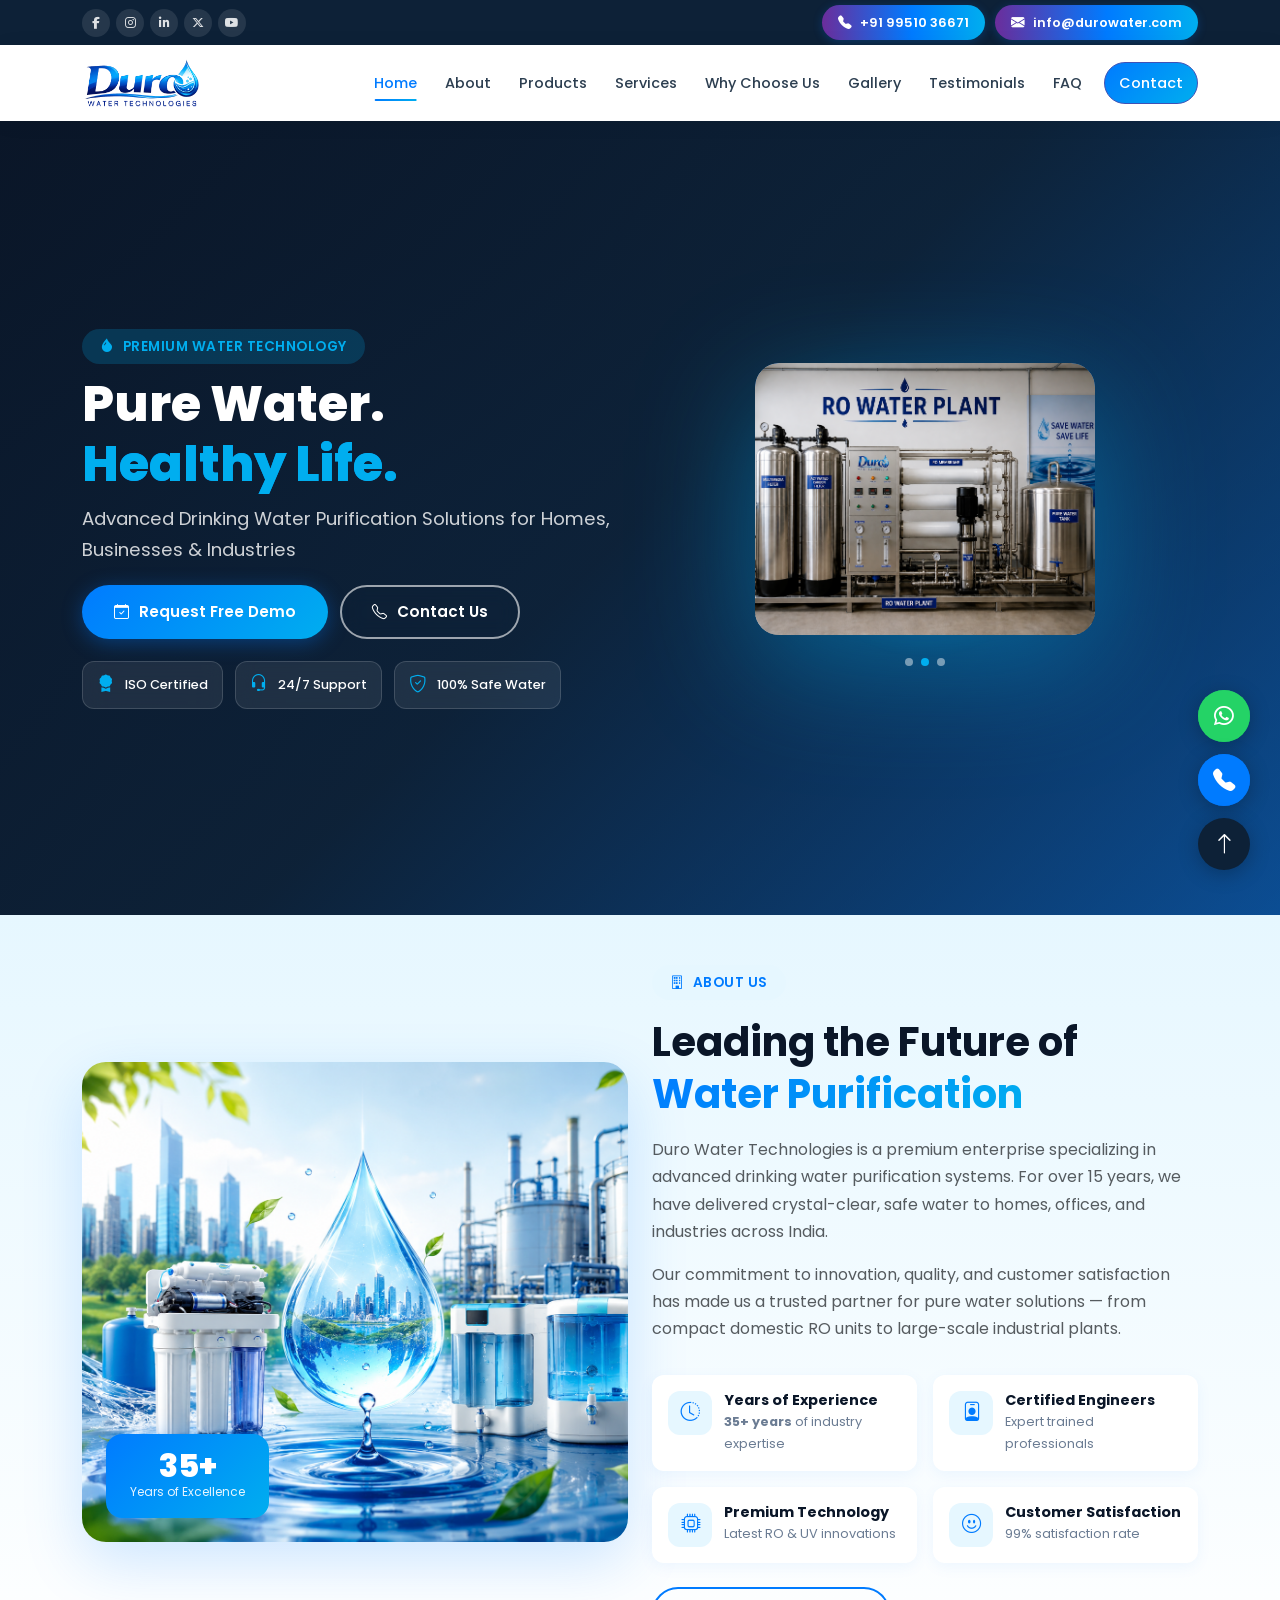
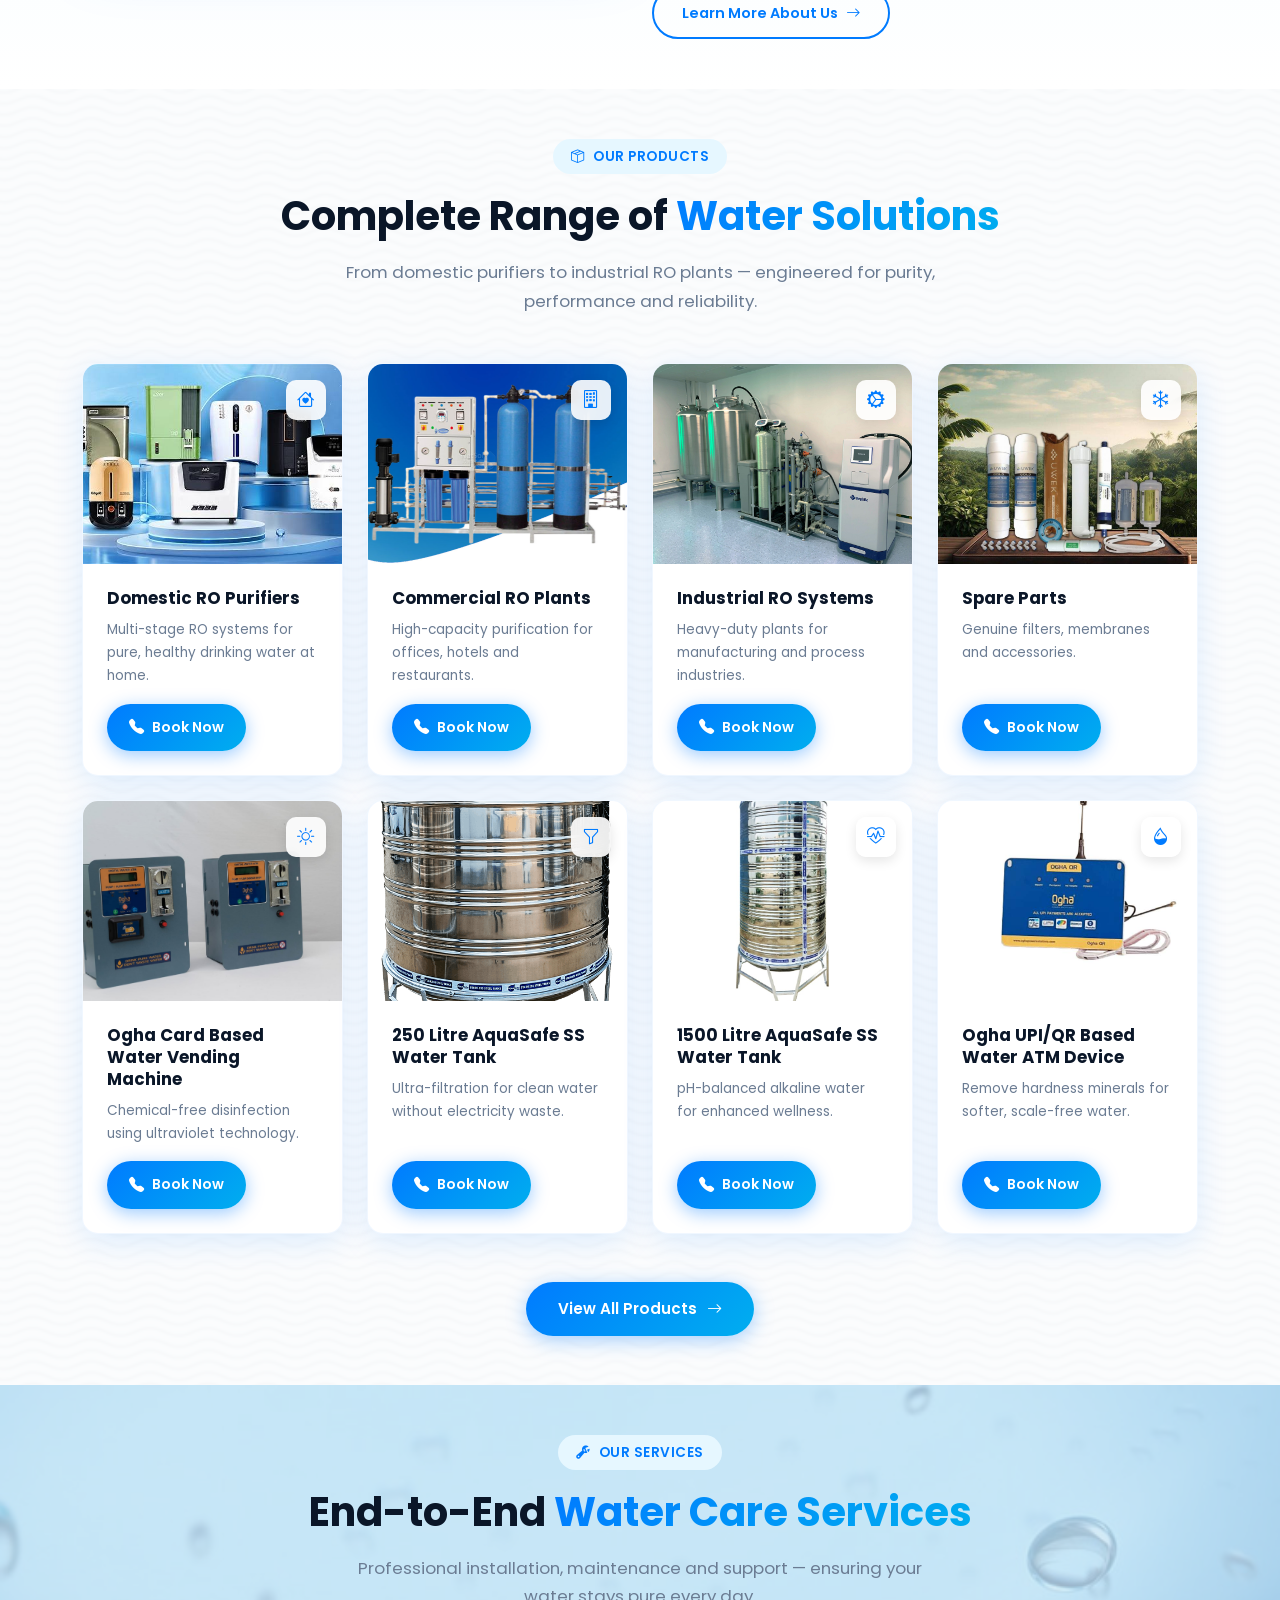
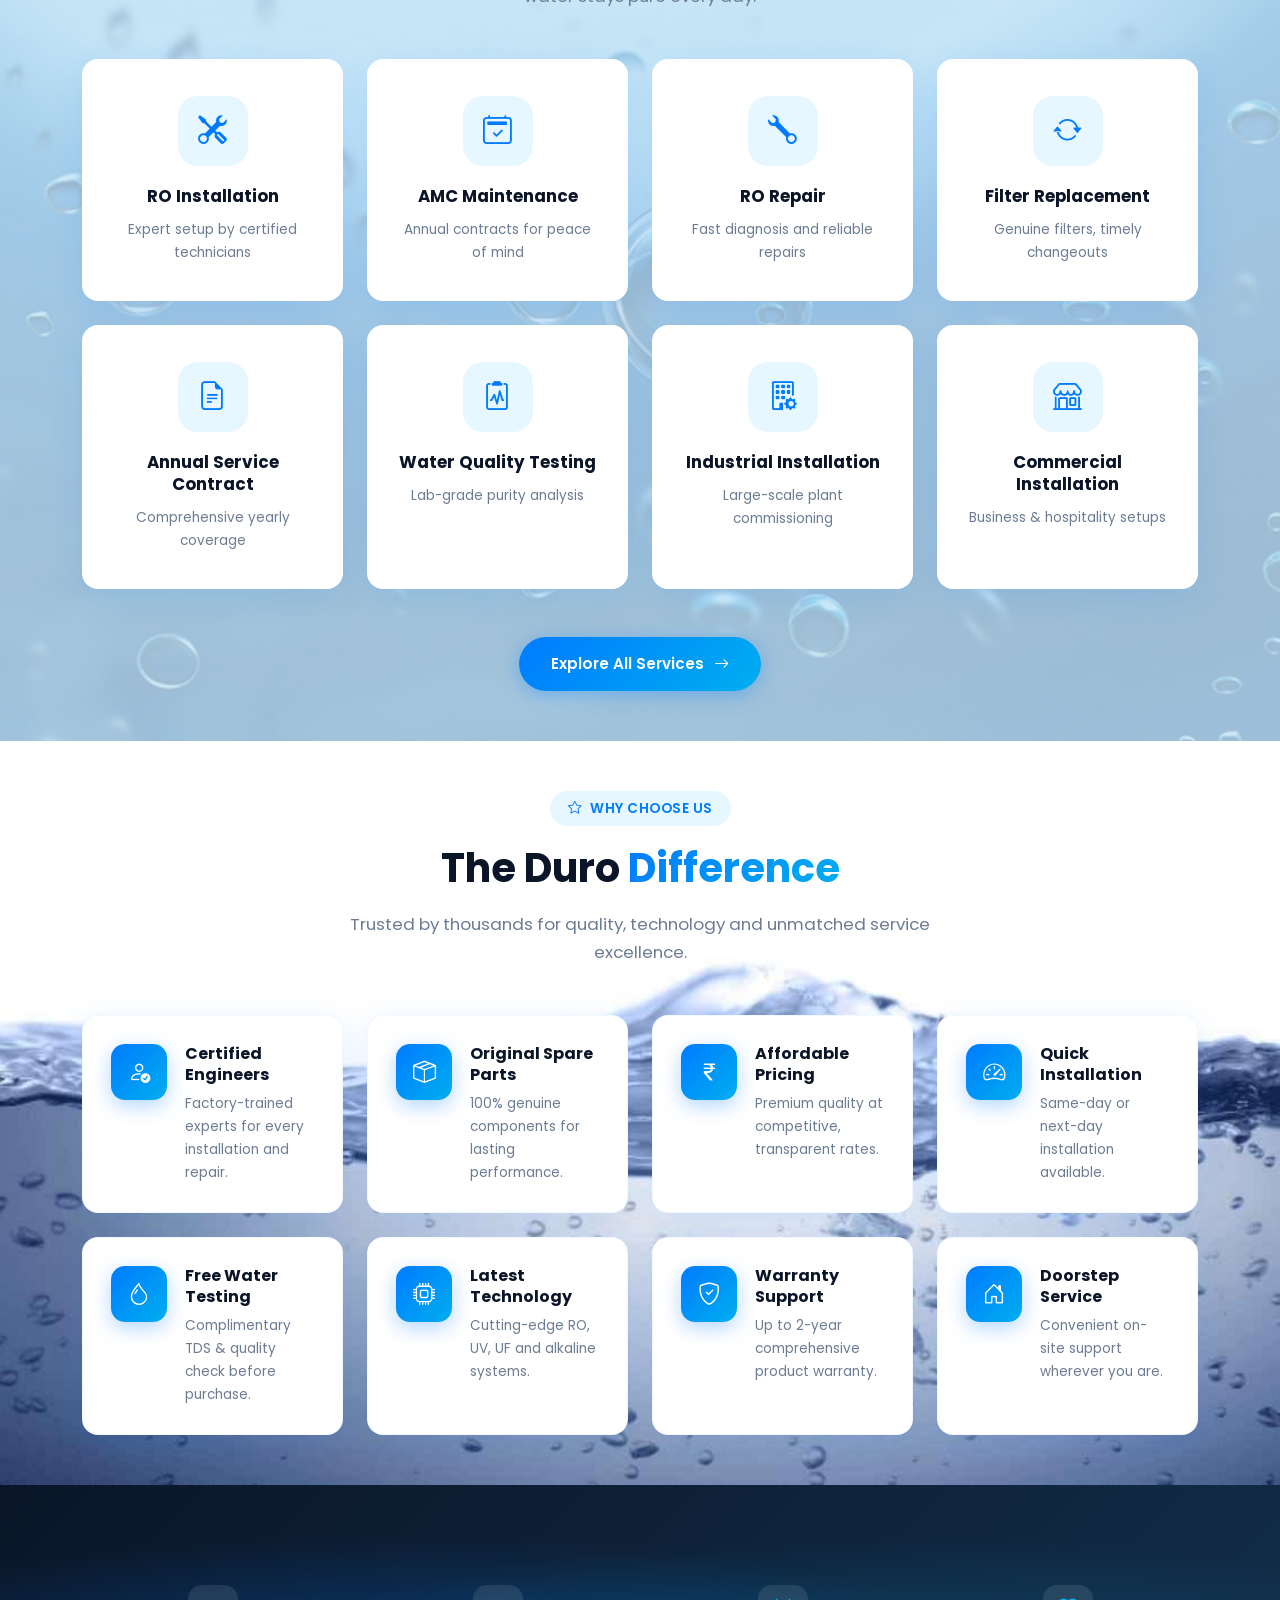
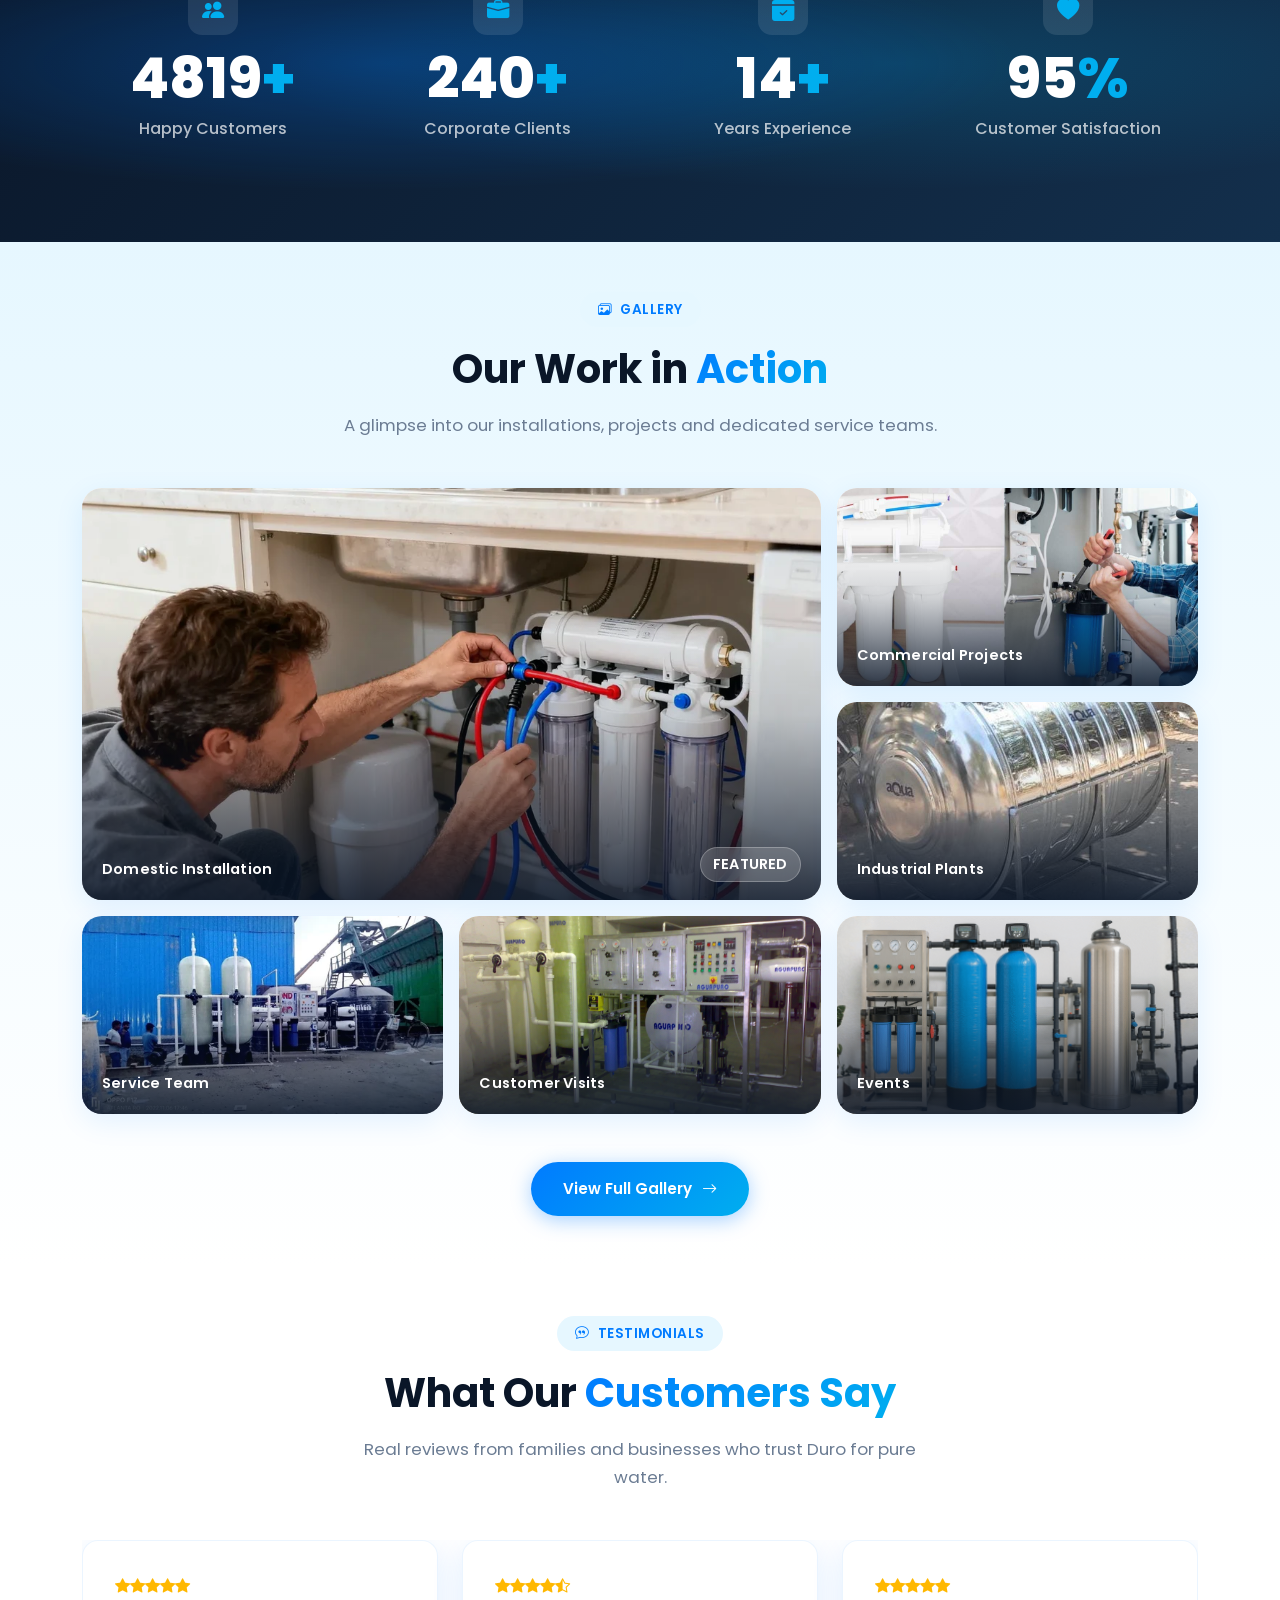
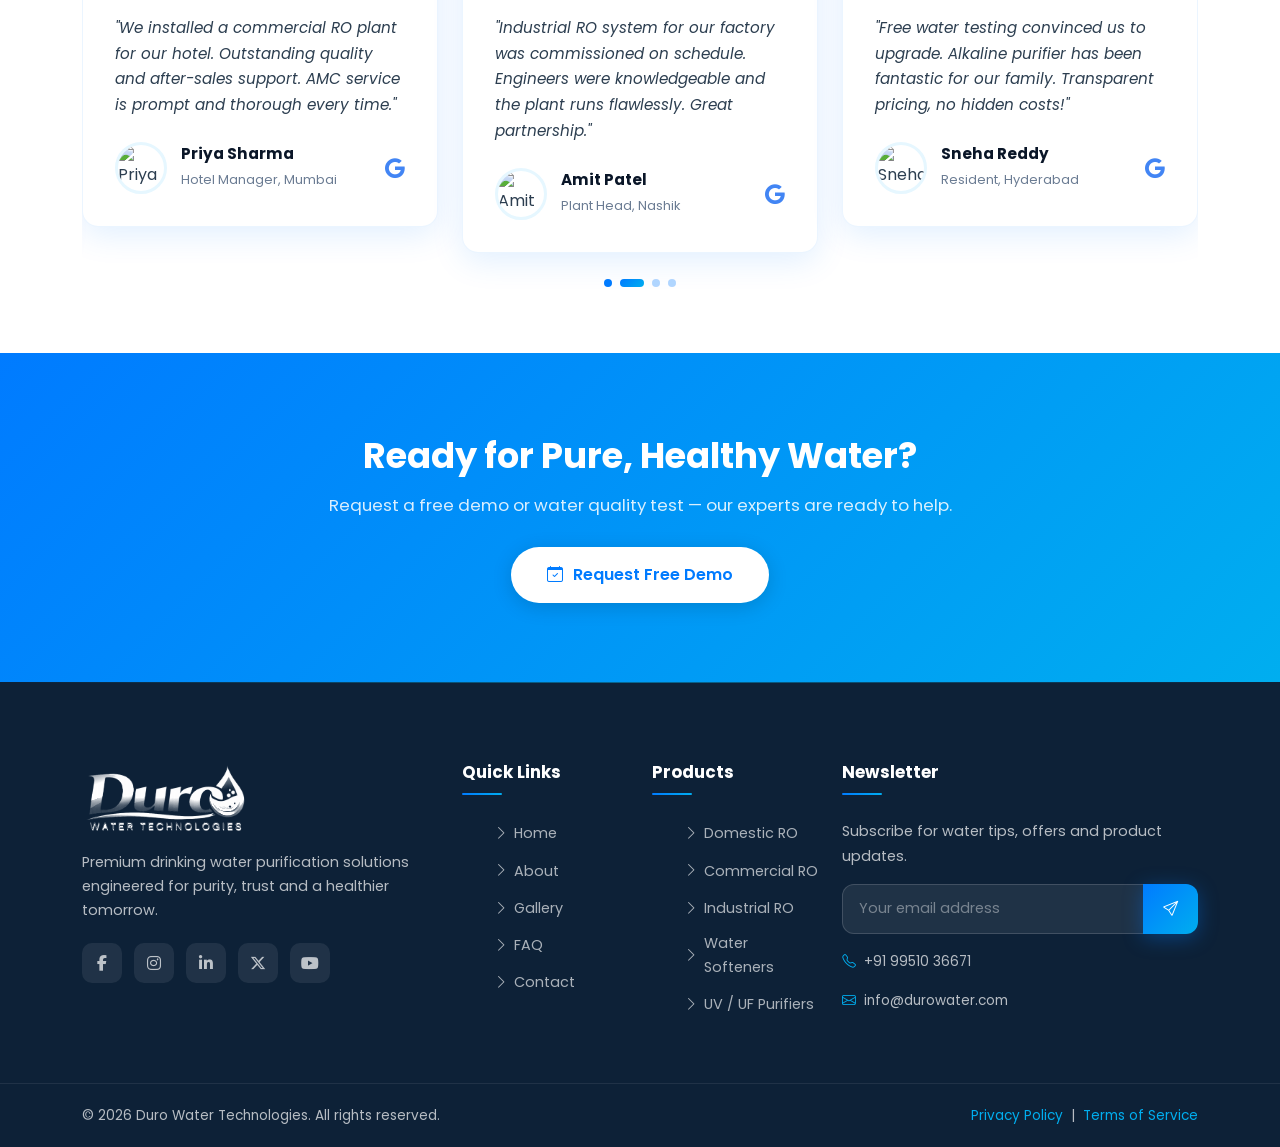
==== commit 90b02994: "Update contact number to +91 99510 36671 across all pages. Co-authored-by: Cursor <cursoragent@curso" ====
--- a/index.html
+++ b/index.html
@@ -1,4 +1,4 @@
-<!DOCTYPE html>
+﻿<!DOCTYPE html>
 <html lang="en">
 <head>
   <meta charset="UTF-8">
@@ -63,7 +63,7 @@
     "description": "Premium drinking water purification solutions for domestic, commercial and industrial use.",
     "contactPoint": {
       "@type": "ContactPoint",
-      "telephone": "+91-98765-43210",
+      "telephone": "+91-99510-36671",
       "contactType": "customer service",
       "availableLanguage": ["English", "Hindi"],
       "areaServed": "IN"
@@ -90,7 +90,7 @@
     "@type": "LocalBusiness",
     "name": "Duro Water Technologies",
     "image": "https://images.unsplash.com/photo-1548839140-29a749e1cf4d?w=800",
-    "telephone": "+91-98765-43210",
+    "telephone": "+91-99510-36671",
     "email": "info@durowater.com",
     "priceRange": "$$",
     "openingHours": "Mo-Sa 09:00-18:00",
@@ -128,7 +128,7 @@
           <a href="#" aria-label="YouTube"><i class="fab fa-youtube"></i></a>
         </div>
         <div class="top-bar-contact">
-          <a href="tel:+919876543210" class="contact-pill"><i class="bi bi-telephone-fill"></i> +91 98765 43210</a>
+          <a href="tel:+919951036671" class="contact-pill"><i class="bi bi-telephone-fill"></i> +91 99510 36671</a>
           <a href="mailto:info@durowater.com" class="contact-pill"><i class="bi bi-envelope-fill"></i> info@durowater.com</a>
         </div>
       </div>
@@ -289,7 +289,7 @@
               <div class="product-body">
                 <h4>Domestic RO Purifiers</h4>
                 <p>Multi-stage RO systems for pure, healthy drinking water at home.</p>
-                <a href="tel:+919876543210" class="btn-book-now"><i class="bi bi-telephone-fill"></i> Book Now</a>
+                <a href="tel:+919951036671" class="btn-book-now"><i class="bi bi-telephone-fill"></i> Book Now</a>
               </div>
             </div>
           </div>
@@ -302,7 +302,7 @@
               <div class="product-body">
                 <h4>Commercial RO Plants</h4>
                 <p>High-capacity purification for offices, hotels and restaurants.</p>
-                <a href="tel:+919876543210" class="btn-book-now"><i class="bi bi-telephone-fill"></i> Book Now</a>
+                <a href="tel:+919951036671" class="btn-book-now"><i class="bi bi-telephone-fill"></i> Book Now</a>
               </div>
             </div>
           </div>
@@ -315,7 +315,7 @@
               <div class="product-body">
                 <h4>Industrial RO Systems</h4>
                 <p>Heavy-duty plants for manufacturing and process industries.</p>
-                <a href="tel:+919876543210" class="btn-book-now"><i class="bi bi-telephone-fill"></i> Book Now</a>
+                <a href="tel:+919951036671" class="btn-book-now"><i class="bi bi-telephone-fill"></i> Book Now</a>
               </div>
             </div>
           </div>
@@ -328,7 +328,7 @@
               <div class="product-body">
                 <h4>Spare Parts</h4>
                 <p>Genuine filters, membranes and accessories.</p>
-                <a href="tel:+919876543210" class="btn-book-now"><i class="bi bi-telephone-fill"></i> Book Now</a>
+                <a href="tel:+919951036671" class="btn-book-now"><i class="bi bi-telephone-fill"></i> Book Now</a>
               </div>
             </div>
           </div>
@@ -343,7 +343,7 @@
               <div class="product-body">
                 <h4>Ogha Card Based Water Vending Machine</h4>
                 <p>Chemical-free disinfection using ultraviolet technology.</p>
-                <a href="tel:+919876543210" class="btn-book-now"><i class="bi bi-telephone-fill"></i> Book Now</a>
+                <a href="tel:+919951036671" class="btn-book-now"><i class="bi bi-telephone-fill"></i> Book Now</a>
               </div>
             </div>
           </div>
@@ -356,7 +356,7 @@
               <div class="product-body">
                 <h4>250 Litre AquaSafe SS Water Tank</h4>
                 <p>Ultra-filtration for clean water without electricity waste.</p>
-                <a href="tel:+919876543210" class="btn-book-now"><i class="bi bi-telephone-fill"></i> Book Now</a>
+                <a href="tel:+919951036671" class="btn-book-now"><i class="bi bi-telephone-fill"></i> Book Now</a>
               </div>
             </div>
           </div>
@@ -369,7 +369,7 @@
               <div class="product-body">
                 <h4>1500 Litre AquaSafe SS Water Tank</h4>
                 <p>pH-balanced alkaline water for enhanced wellness.</p>
-                <a href="tel:+919876543210" class="btn-book-now"><i class="bi bi-telephone-fill"></i> Book Now</a>
+                <a href="tel:+919951036671" class="btn-book-now"><i class="bi bi-telephone-fill"></i> Book Now</a>
               </div>
             </div>
           </div>
@@ -384,7 +384,7 @@
               <div class="product-body">
                 <h4>Ogha UPI/QR Based Water ATM Device</h4>
                 <p>Remove hardness minerals for softer, scale-free water.</p>
-                <a href="tel:+919876543210" class="btn-book-now"><i class="bi bi-telephone-fill"></i> Book Now</a>
+                <a href="tel:+919951036671" class="btn-book-now"><i class="bi bi-telephone-fill"></i> Book Now</a>
               </div>
             </div>
           </div>
@@ -397,7 +397,7 @@
               <div class="product-body">
                 <h4>Water Dispensers</h4>
                 <p>Hot &amp; cold dispensers with elegant design.</p>
-                <a href="tel:+919876543210" class="btn-book-now"><i class="bi bi-telephone-fill"></i> Book Now</a>
+                <a href="tel:+919951036671" class="btn-book-now"><i class="bi bi-telephone-fill"></i> Book Now</a>
               </div>
             </div>
           </div> -->
@@ -410,7 +410,7 @@
               <div class="product-body">
                 <h4>Spare Parts</h4>
                 <p>Genuine filters, membranes and accessories.</p>
-                <a href="tel:+919876543210" class="btn-book-now"><i class="bi bi-telephone-fill"></i> Book Now</a>
+                <a href="tel:+919951036671" class="btn-book-now"><i class="bi bi-telephone-fill"></i> Book Now</a>
               </div>
             </div>
           </div> -->
@@ -841,7 +841,7 @@
                 </h3>
                 <div id="faq5" class="accordion-collapse collapse" data-bs-parent="#faqAccordion">
                   <div class="accordion-body">
-                    Booking is easy — call us at +91 98765 43210, WhatsApp us, fill the contact form on our website, or email info@durowater.com. We typically schedule service within 24–48 hours, with emergency support available for urgent issues.
+                    Booking is easy — call us at +91 99510 36671, WhatsApp us, fill the contact form on our website, or email info@durowater.com. We typically schedule service within 24–48 hours, with emergency support available for urgent issues.
                   </div>
                 </div>
               </div>
@@ -879,7 +879,7 @@
                 <div class="icon"><i class="bi bi-telephone-fill"></i></div>
                 <div>
                   <h5>Phone</h5>
-                  <a href="tel:+919876543210">+91 98765 43210</a>
+                  <a href="tel:+919951036671">+91 99510 36671</a>
                 </div>
               </div>
               <div class="contact-detail">
@@ -1007,7 +1007,7 @@
               </div>
             </form>
             <div class="mt-3">
-              <p style="font-size:0.85rem;"><i class="bi bi-telephone me-2" style="color:#00AEEF;"></i>+91 98765 43210</p>
+              <p style="font-size:0.85rem;"><i class="bi bi-telephone me-2" style="color:#00AEEF;"></i>+91 99510 36671</p>
               <p style="font-size:0.85rem;"><i class="bi bi-envelope me-2" style="color:#00AEEF;"></i>info@durowater.com</p>
             </div>
           </div>
@@ -1030,10 +1030,10 @@
 
   <!-- Floating Buttons -->
   <div class="floating-btns">
-    <a href="https://wa.me/919876543210" class="float-btn whatsapp" target="_blank" rel="noopener noreferrer" aria-label="Chat on WhatsApp">
+    <a href="https://wa.me/919951036671" class="float-btn whatsapp" target="_blank" rel="noopener noreferrer" aria-label="Chat on WhatsApp">
       <i class="fab fa-whatsapp"></i>
     </a>
-    <a href="tel:+919876543210" class="float-btn call" aria-label="Call now">
+    <a href="tel:+919951036671" class="float-btn call" aria-label="Call now">
       <i class="bi bi-telephone-fill"></i>
     </a>
     <button class="float-btn back-top" aria-label="Back to top">
--- a/css/style.css
+++ b/css/style.css
@@ -1830,6 +1830,7 @@
   transition: var(--transition);
   border: none;
   cursor: pointer;
+  position: relative;
 }
 
 .float-btn:hover {
@@ -1843,6 +1844,95 @@
 
 .float-btn.call {
   background: var(--primary);
+}
+
+/* First-visit attention animation for WhatsApp & Call */
+.float-btn.float-attract {
+  animation: floatEntrance 0.7s cubic-bezier(0.22, 1, 0.36, 1) both,
+             floatAttention 1.4s ease-in-out 0.7s 3;
+}
+
+.float-btn.float-attract.call {
+  animation-delay: 0.15s, 0.85s;
+}
+
+.float-btn.float-attract::before,
+.float-btn.float-attract::after {
+  content: '';
+  position: absolute;
+  inset: 0;
+  border-radius: 50%;
+  pointer-events: none;
+  z-index: -1;
+}
+
+.float-btn.float-attract.whatsapp::before,
+.float-btn.float-attract.whatsapp::after {
+  background: rgba(37, 211, 102, 0.45);
+}
+
+.float-btn.float-attract.call::before,
+.float-btn.float-attract.call::after {
+  background: rgba(0, 123, 255, 0.45);
+}
+
+.float-btn.float-attract::before {
+  animation: floatRipple 1.4s ease-out 0.7s 3;
+}
+
+.float-btn.float-attract::after {
+  animation: floatRipple 1.4s ease-out 1.05s 3;
+}
+
+.float-btn.float-attract.call::before {
+  animation-delay: 0.85s;
+}
+
+.float-btn.float-attract.call::after {
+  animation-delay: 1.2s;
+}
+
+@keyframes floatEntrance {
+  0% {
+    opacity: 0;
+    transform: translateY(28px) scale(0.6);
+  }
+  70% {
+    opacity: 1;
+    transform: translateY(-4px) scale(1.08);
+  }
+  100% {
+    opacity: 1;
+    transform: translateY(0) scale(1);
+  }
+}
+
+@keyframes floatAttention {
+  0%, 100% {
+    transform: scale(1);
+  }
+  50% {
+    transform: scale(1.12);
+  }
+}
+
+@keyframes floatRipple {
+  0% {
+    transform: scale(1);
+    opacity: 0.65;
+  }
+  100% {
+    transform: scale(2.1);
+    opacity: 0;
+  }
+}
+
+@media (prefers-reduced-motion: reduce) {
+  .float-btn.float-attract,
+  .float-btn.float-attract::before,
+  .float-btn.float-attract::after {
+    animation: none;
+  }
 }
 
 .float-btn.back-top {
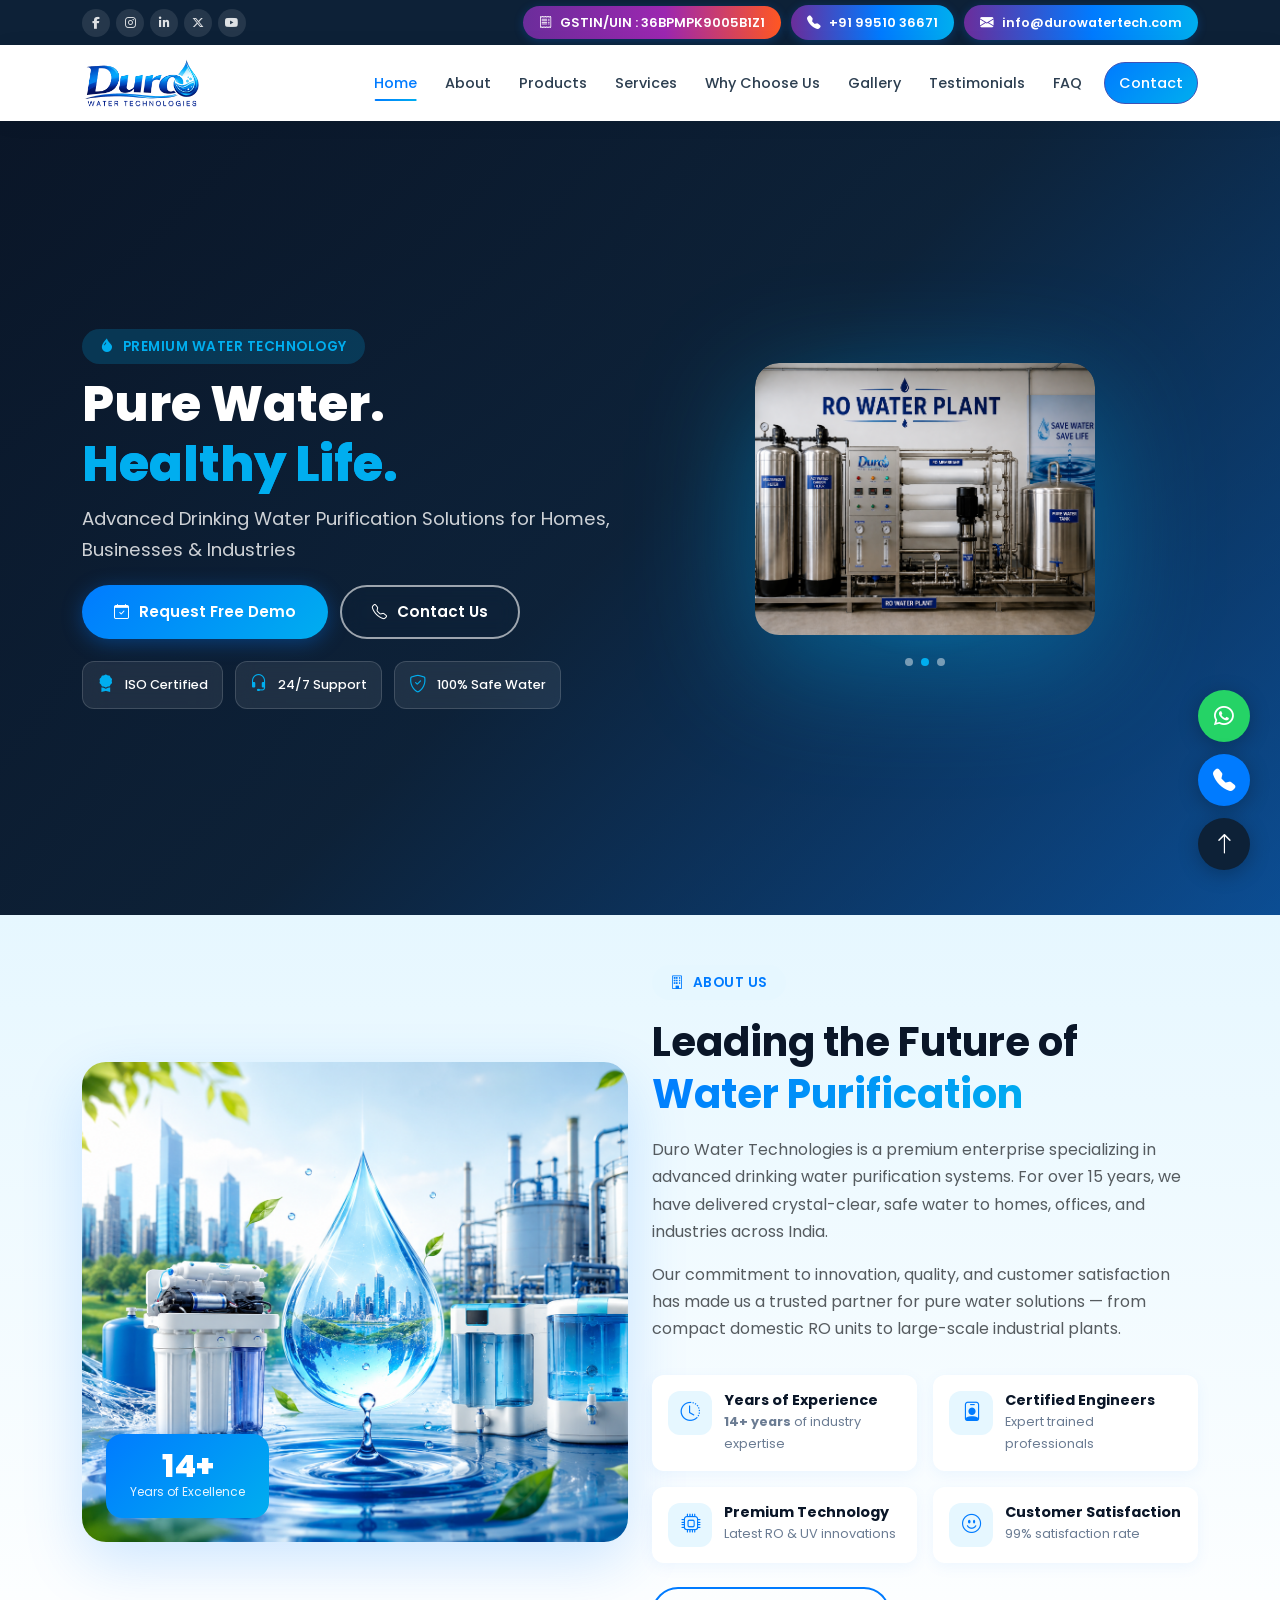
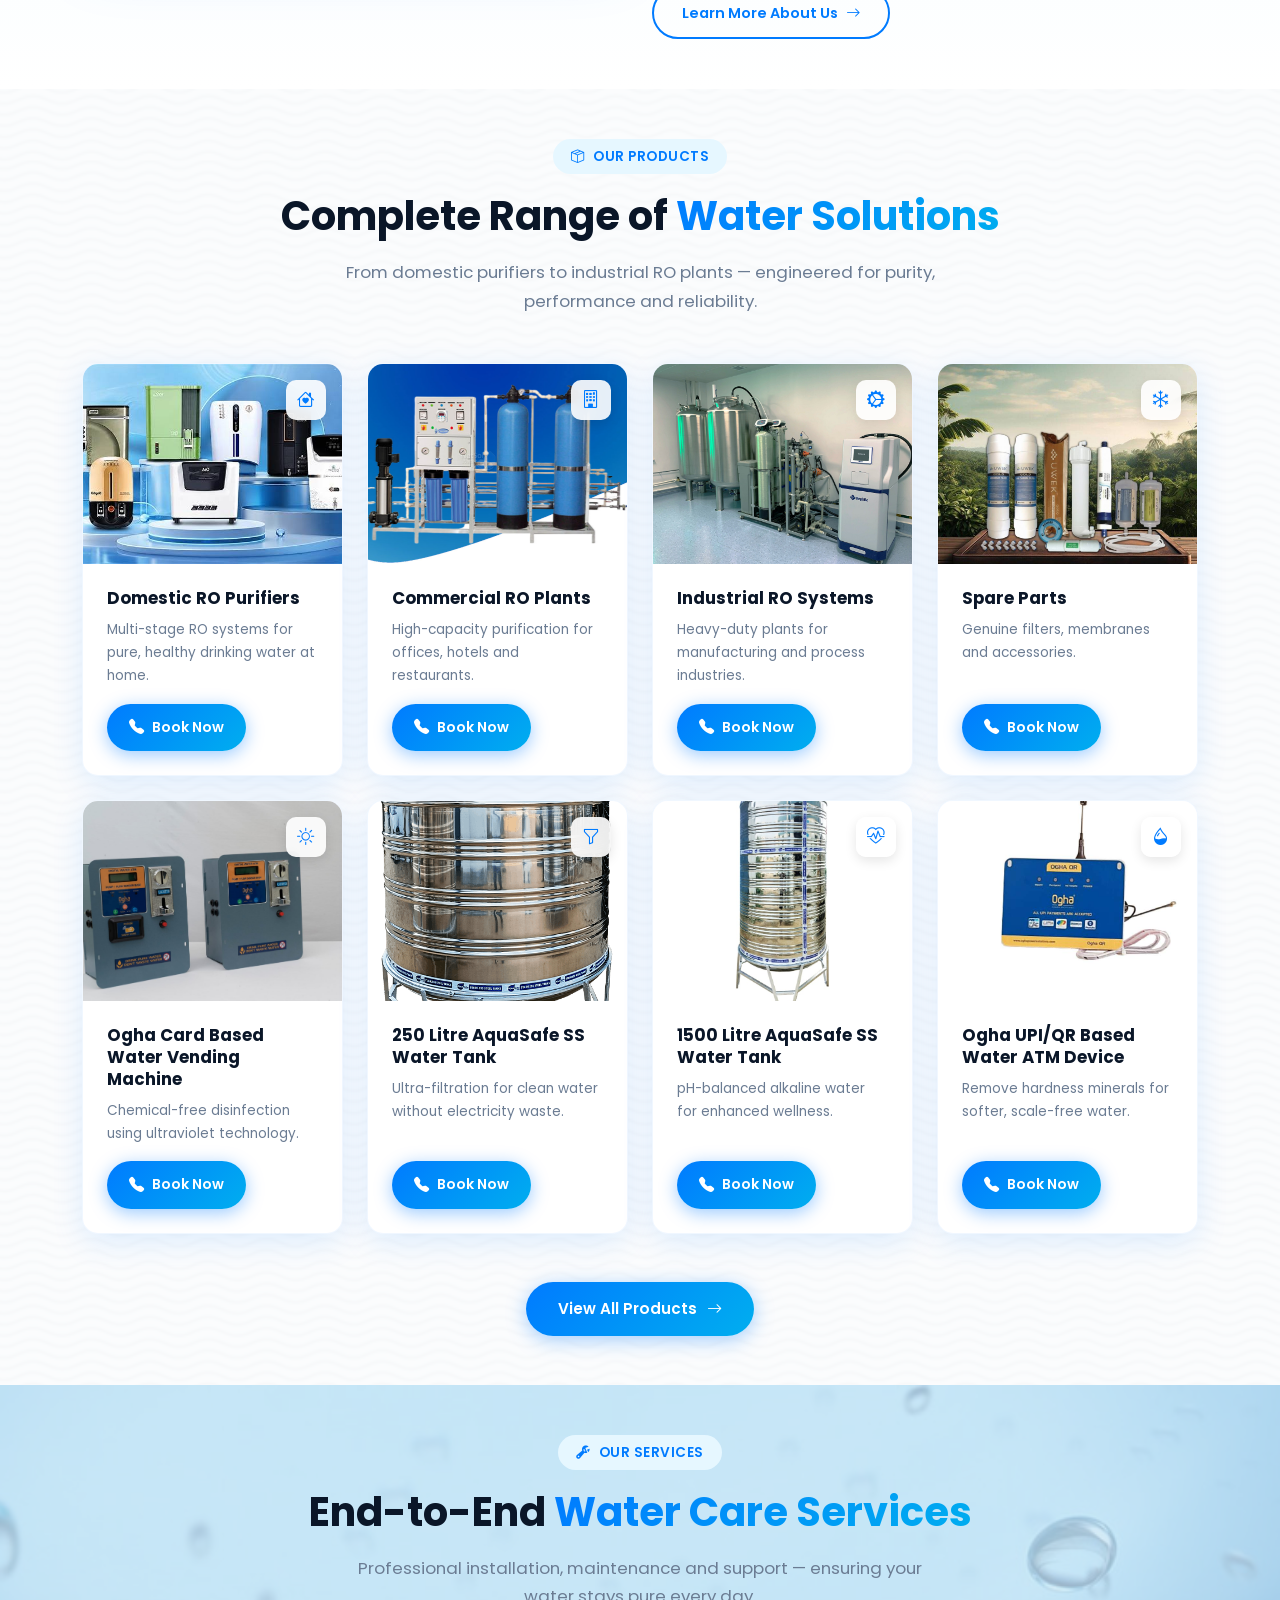
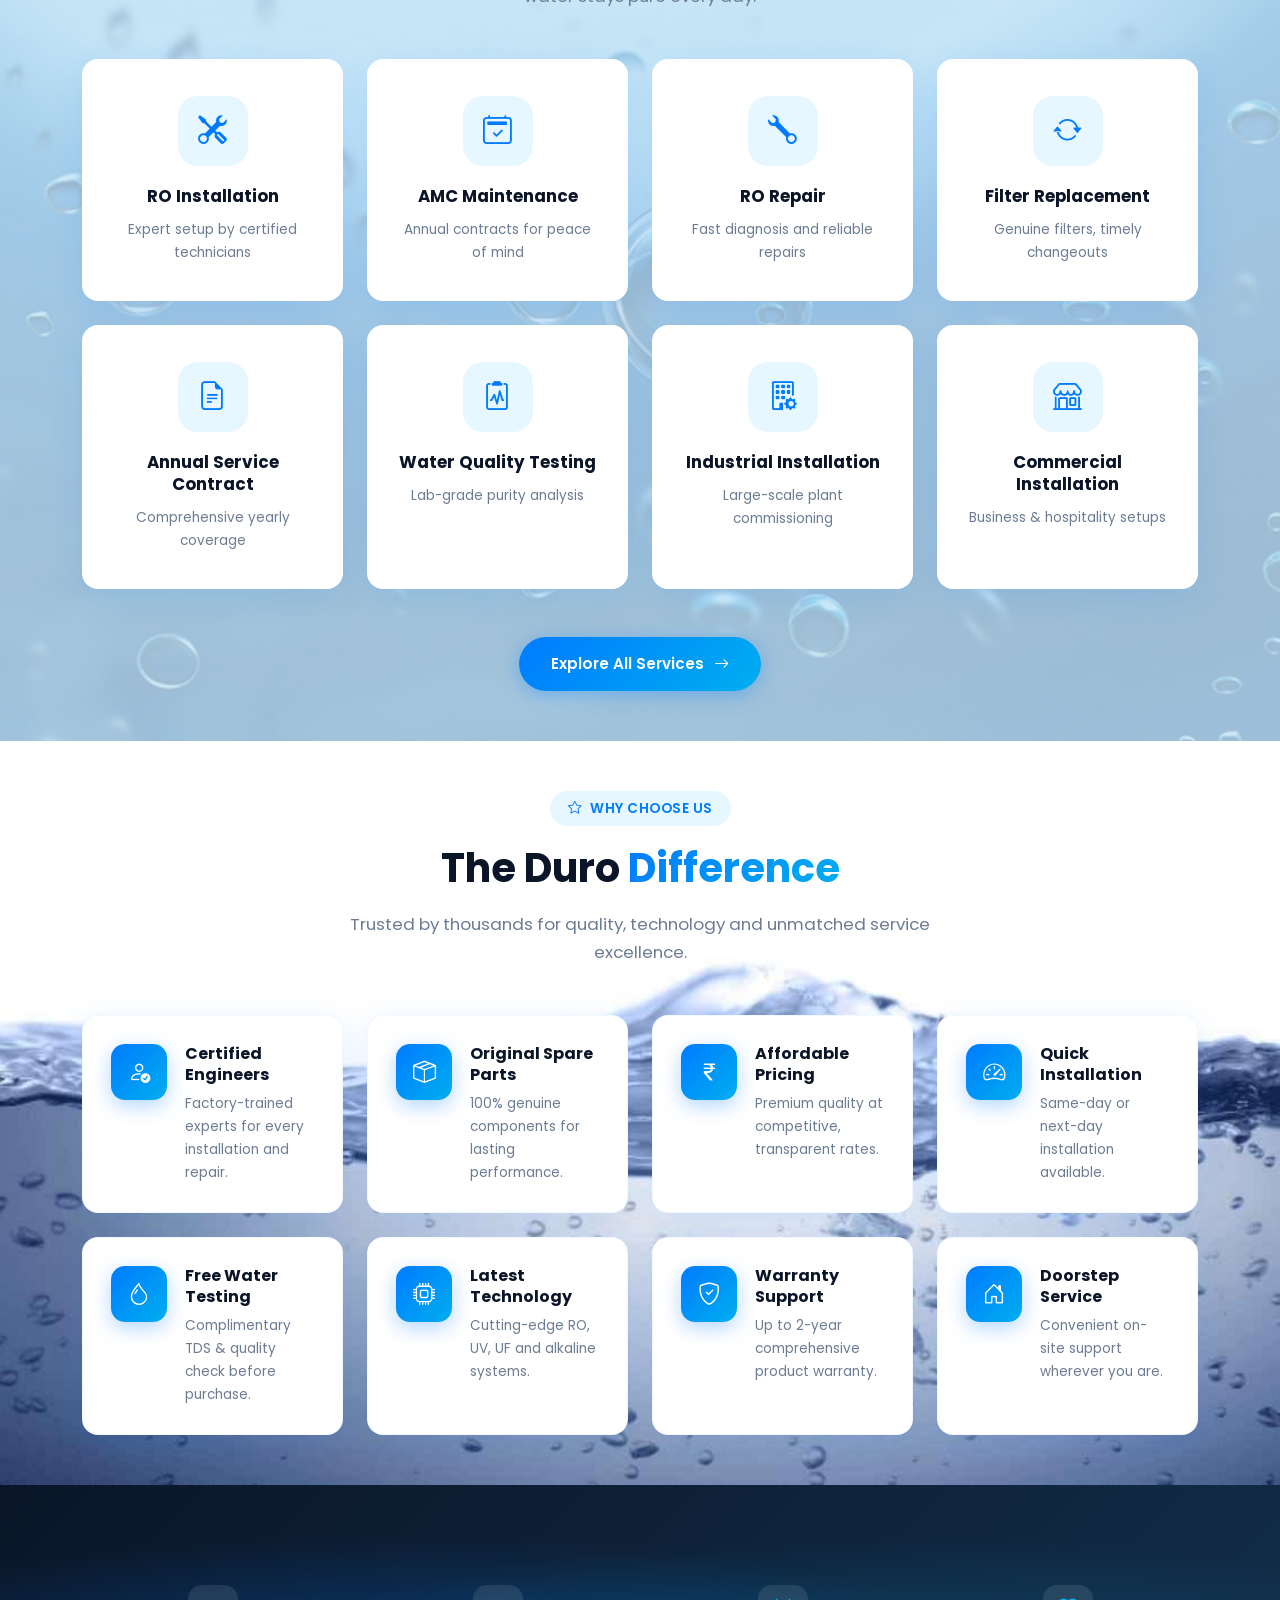
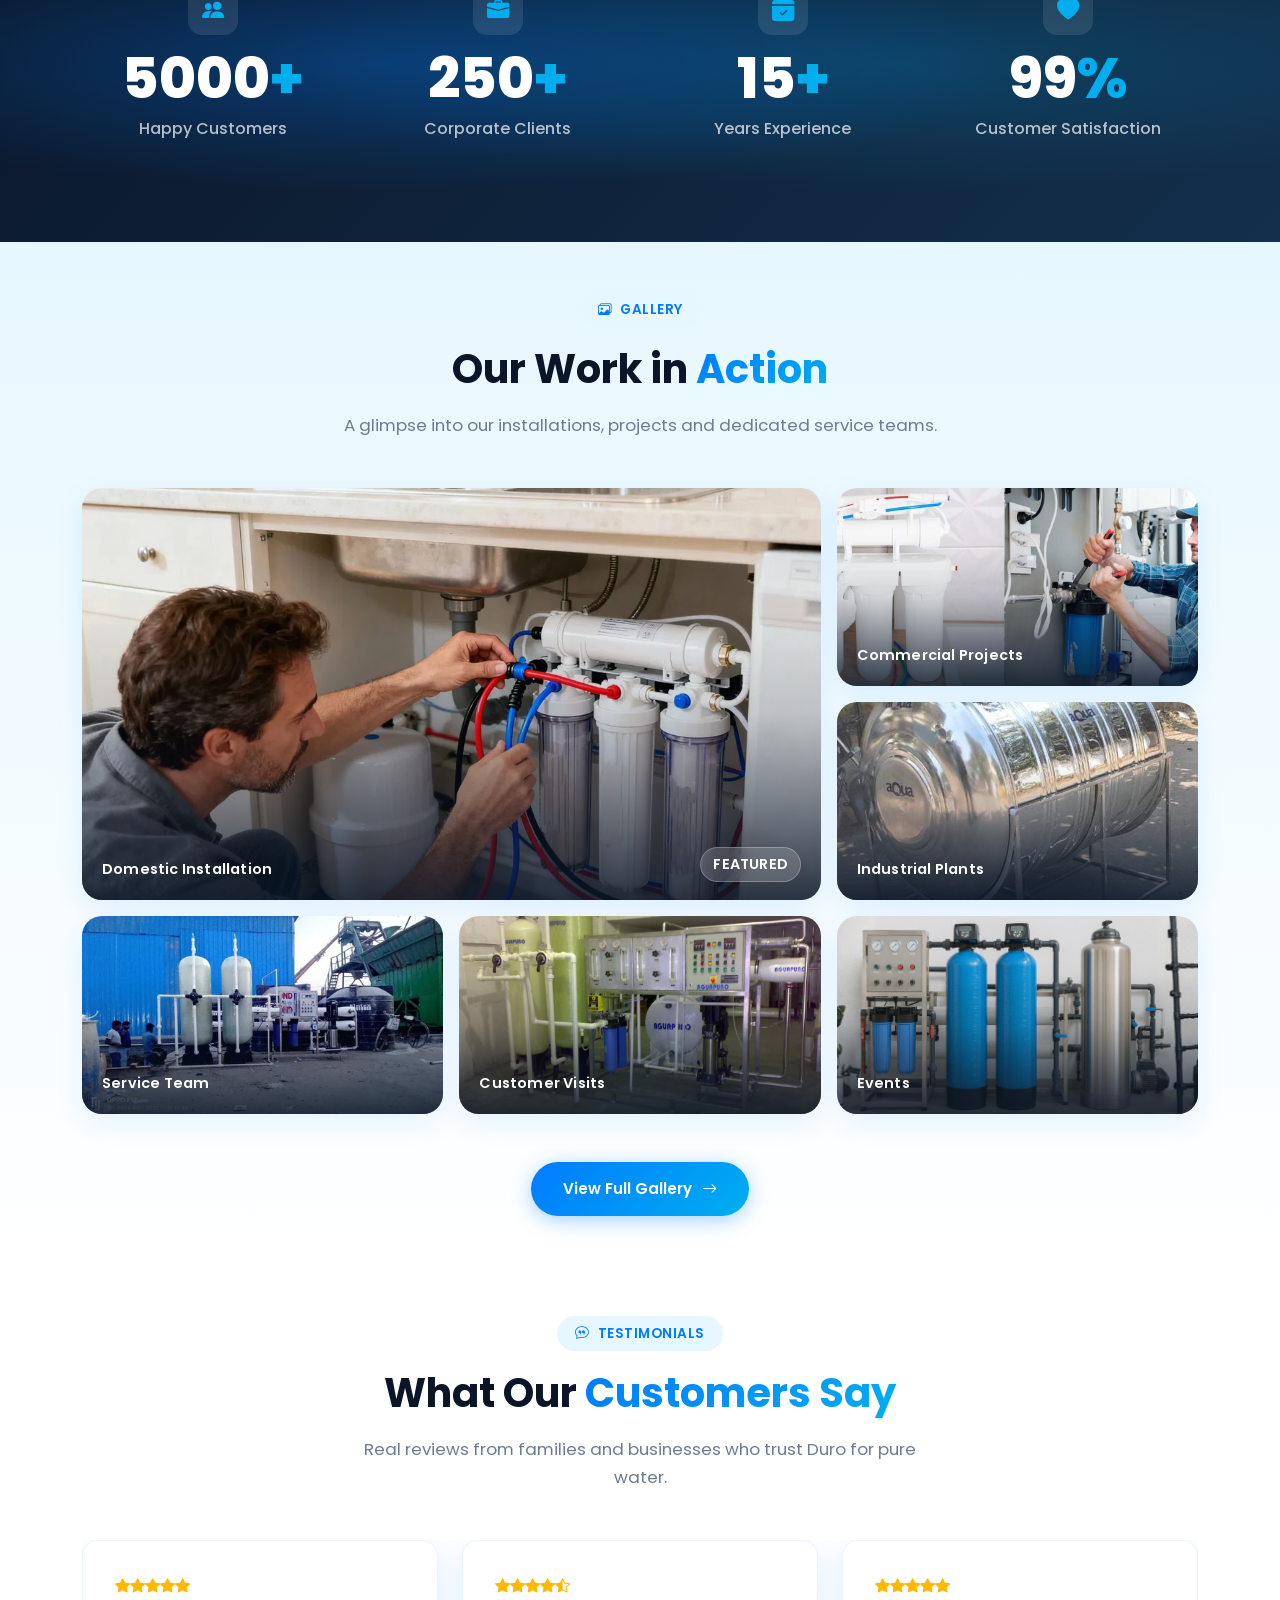
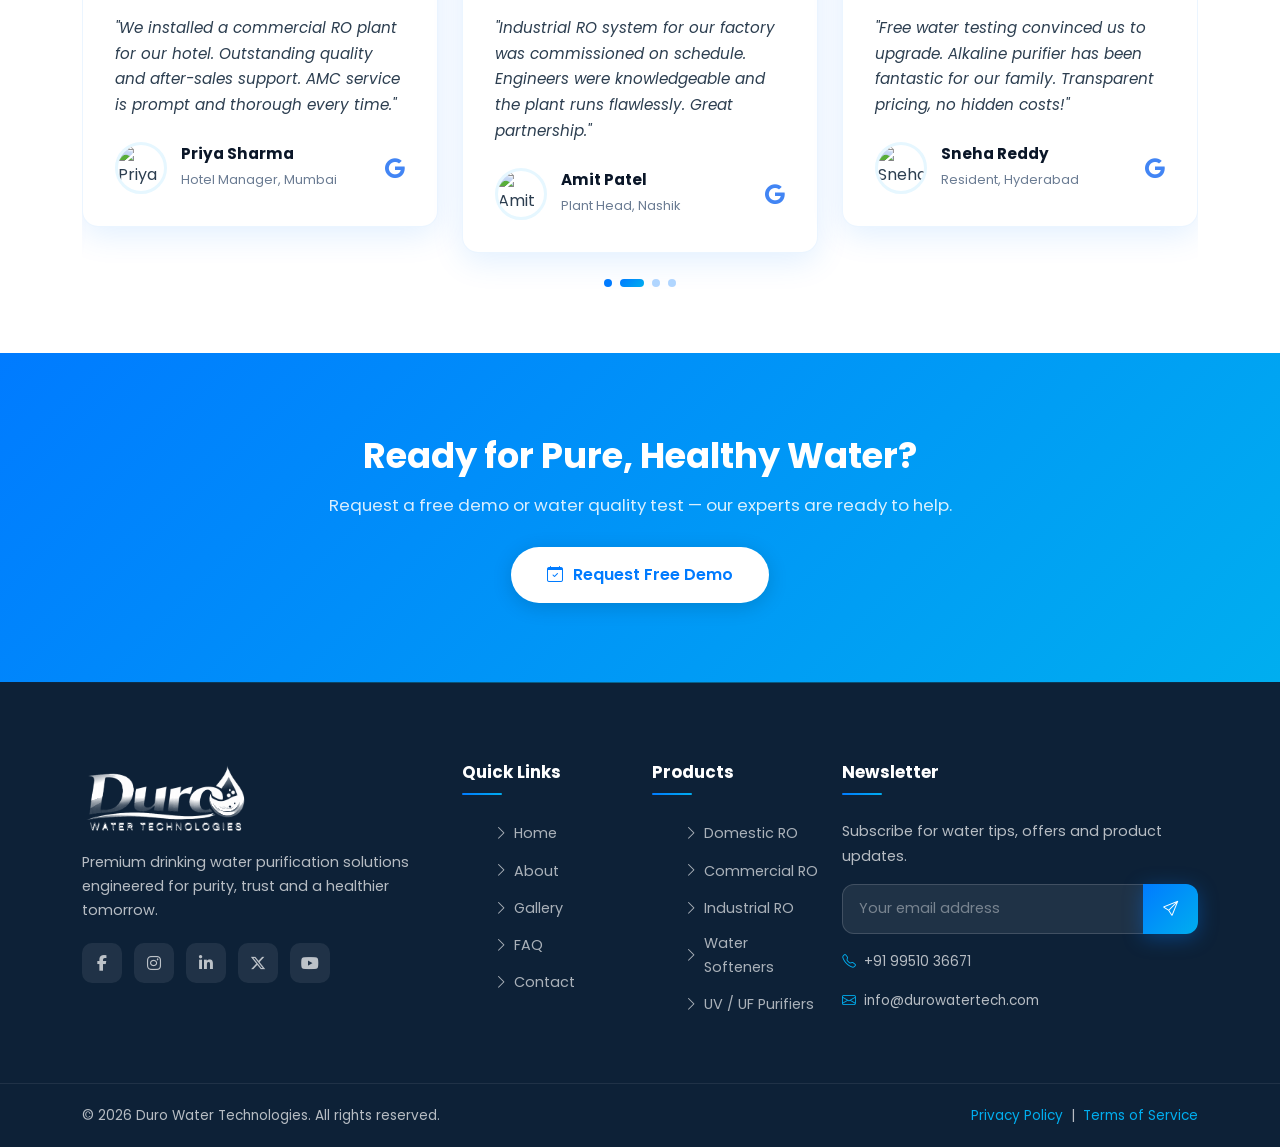
==== commit 5f4325e4: "as discuss with clients chnges updated" ====
--- a/index.html
+++ b/index.html
@@ -91,7 +91,7 @@
     "name": "Duro Water Technologies",
     "image": "https://images.unsplash.com/photo-1548839140-29a749e1cf4d?w=800",
     "telephone": "+91-99510-36671",
-    "email": "info@durowater.com",
+    "email": "info@durowatertech.com",
     "priceRange": "$$",
     "openingHours": "Mo-Sa 09:00-18:00",
     "address": {
@@ -128,8 +128,9 @@
           <a href="#" aria-label="YouTube"><i class="fab fa-youtube"></i></a>
         </div>
         <div class="top-bar-contact">
+          <a class="contact-pill1"><i class="bi bi-receipt"></i> GSTIN/UIN : 36BPMPK9005B1Z1</a>
           <a href="tel:+919951036671" class="contact-pill"><i class="bi bi-telephone-fill"></i> +91 99510 36671</a>
-          <a href="mailto:info@durowater.com" class="contact-pill"><i class="bi bi-envelope-fill"></i> info@durowater.com</a>
+          <a href="mailto:info@durowatertech.com" class="contact-pill"><i class="bi bi-envelope-fill"></i> info@durowatertech.com</a>
         </div>
       </div>
     </div>
@@ -225,7 +226,7 @@
             <div class="about-image">
               <img src="images/about.png" alt="Duro Water Technologies facility and water purification technology" width="600" height="480" loading="lazy">
               <div class="experience-badge">
-                <div class="num"><span class="counter" data-target="35">1</span>+</div>
+                <div class="num"><span class="counter" data-target="14">1</span>+</div>
                 <div class="label">Years of Excellence</div>
               </div>
             </div>
@@ -240,7 +241,7 @@
                 <div class="icon"><i class="bi bi-clock-history"></i></div>
                 <div>
                   <h5>Years of Experience</h5>
-                  <p><b>35+ years</b> of industry expertise</p>
+                  <p><b>14+ years</b> of industry expertise</p>
                 </div>
               </div>
               <div class="about-feature">
@@ -841,7 +842,7 @@
                 </h3>
                 <div id="faq5" class="accordion-collapse collapse" data-bs-parent="#faqAccordion">
                   <div class="accordion-body">
-                    Booking is easy — call us at +91 99510 36671, WhatsApp us, fill the contact form on our website, or email info@durowater.com. We typically schedule service within 24–48 hours, with emergency support available for urgent issues.
+                    Booking is easy — call us at +91 99510 36671, WhatsApp us, fill the contact form on our website, or email info@durowatertech.com. We typically schedule service within 24–48 hours, with emergency support available for urgent issues.
                   </div>
                 </div>
               </div>
@@ -886,7 +887,7 @@
                 <div class="icon"><i class="bi bi-envelope-fill"></i></div>
                 <div>
                   <h5>Email</h5>
-                  <a href="mailto:info@durowater.com">info@durowater.com</a>
+                  <a href="mailto:info@durowatertech.com">info@durowatertech.com</a>
                 </div>
               </div>
               <div class="contact-detail">
@@ -1008,7 +1009,7 @@
             </form>
             <div class="mt-3">
               <p style="font-size:0.85rem;"><i class="bi bi-telephone me-2" style="color:#00AEEF;"></i>+91 99510 36671</p>
-              <p style="font-size:0.85rem;"><i class="bi bi-envelope me-2" style="color:#00AEEF;"></i>info@durowater.com</p>
+              <p style="font-size:0.85rem;"><i class="bi bi-envelope me-2" style="color:#00AEEF;"></i>info@durowatertech.com</p>
             </div>
           </div>
         </div>
--- a/css/style.css
+++ b/css/style.css
@@ -2100,4 +2100,19 @@
 a.nav-link.nav-cta.ripple {
     color: #fff !important;
     border: 1px solid #3F51B5;
+}
+
+.top-bar .contact-pill1 {
+    display: inline-flex;
+    align-items: center;
+    gap: 8px;
+    background: linear-gradient(90deg, #6B2D9B 0%, #9C27B0 55%, #FF5722 100%);
+    color: #fff !important;
+    padding: 6px 16px;
+    border-radius: 50px;
+    font-size: 0.8rem;
+    font-weight: 600;
+    white-space: nowrap;
+    box-shadow: 0 2px 10px rgba(0, 123, 255, 0.25);
+    transition: var(--transition);
 }
